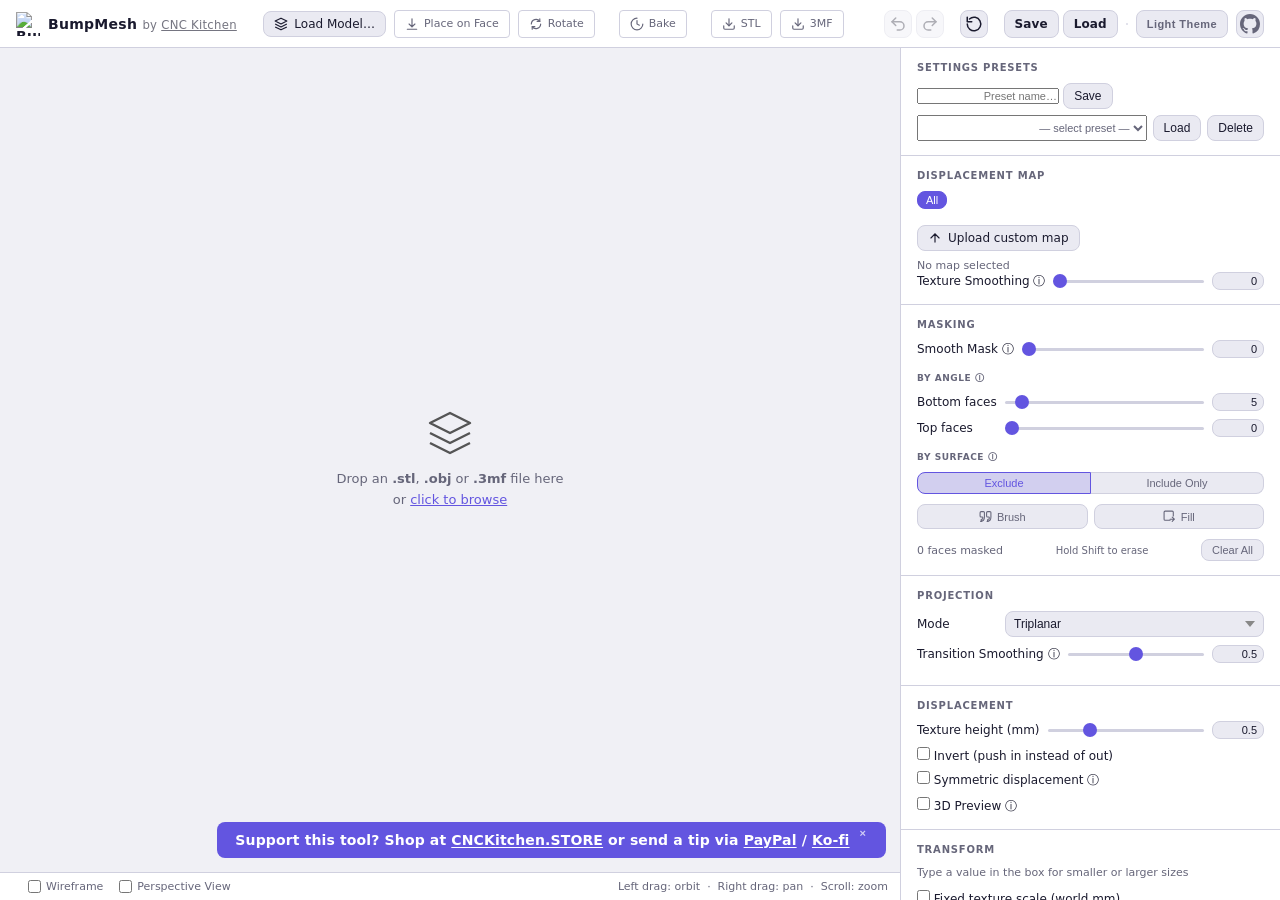
==== index.html @ 2d728a26 "Add directional grain control to the coplanar flip The Delaunay flip can now bias toward a world axi" ====
<!DOCTYPE html>
<html lang="en" data-lang="en">
<head>
  <meta charset="UTF-8" />
  <meta name="viewport" content="width=device-width, initial-scale=1.0" />
  <title>BumpMesh by CNC Kitchen</title>
  <meta name="description" content="BumpMesh by CNC Kitchen is a browser-based tool for adding displacement textures to STL, OBJ, and 3MF models locally, then exporting printable textured meshes." />
  <link rel="canonical" href="https://bumpmesh.com/" />
  <meta property="og:locale" content="en_US" />
  <meta property="og:type" content="website" />
  <meta property="og:site_name" content="BumpMesh" />
  <meta property="og:title" content="BumpMesh by CNC Kitchen" />
  <meta property="og:description" content="Add displacement textures to STL, OBJ, and 3MF models directly in your browser. Preview, mask, bake, and export printable textured meshes locally." />
  <meta property="og:url" content="https://bumpmesh.com/" />
  <meta property="og:image" content="https://bumpmesh.com/assets/preview.jpg" />
  <meta property="og:image:secure_url" content="https://bumpmesh.com/assets/preview.jpg" />
  <meta property="og:image:type" content="image/jpeg" />
  <meta property="og:image:width" content="2078" />
  <meta property="og:image:height" content="1091" />
  <meta property="og:image:alt" content="BumpMesh interface for previewing and exporting textured 3D models" />
  <meta name="twitter:card" content="summary_large_image" />
  <meta name="twitter:title" content="BumpMesh by CNC Kitchen" />
  <meta name="twitter:description" content="Add displacement textures to STL, OBJ, and 3MF models directly in your browser. Preview, mask, bake, and export printable textured meshes locally." />
  <meta name="twitter:image" content="https://bumpmesh.com/assets/preview.jpg" />
  <meta name="twitter:image:alt" content="BumpMesh interface for previewing and exporting textured 3D models" />
  <link rel="icon" type="image/png" href="logo.png" />
  <link rel="stylesheet" href="style.css" />
  <script>
    // Apply saved theme before first paint to avoid flash
    (function() {
      const t = localStorage.getItem('stlt-theme');
      // If user never picked a theme, respect their OS preference
      const prefersDark = t ? t === 'dark'
                            : window.matchMedia('(prefers-color-scheme: dark)').matches;
      if (!prefersDark) document.documentElement.setAttribute('data-theme', 'light');
    })();
  </script>
  <link rel="preconnect" href="https://cdn.jsdelivr.net" crossorigin>
  <script type="importmap">
  {
    "imports": {
      "three": "https://cdn.jsdelivr.net/npm/three@0.170.0/build/three.module.js",
      "three/addons/": "https://cdn.jsdelivr.net/npm/three@0.170.0/examples/jsm/",
      "fflate": "https://cdn.jsdelivr.net/npm/fflate@0.8.2/esm/browser.js"
    }
  }
  </script>
  <link rel="modulepreload" href="https://cdn.jsdelivr.net/npm/three@0.170.0/build/three.module.js">
</head>
<body>
  <header>
    <div class="logo">
      <img src="logo.png" alt="BumpMesh" width="24" height="24" />
      <span>BumpMesh <small style="opacity:.6;font-weight:400">by <a href="https://www.youtube.com/@CNCKitchen" target="_blank" rel="noopener noreferrer" style="color:inherit;text-decoration:underline">CNC Kitchen</a></small></span>
    </div>
    <div class="header-actions">
	    <div class="header-actions">
      <input type="file" id="stl-file-input" accept=".stl,.obj,.3mf" hidden />
      <label class="upload-btn" for="stl-file-input">
        <svg width="14" height="14" viewBox="0 0 24 24" fill="none"><path d="M12 2L2 7l10 5 10-5-10-5Z" stroke="currentColor" stroke-width="2" stroke-linejoin="round"/><path d="M2 17l10 5 10-5M2 12l10 5 10-5" stroke="currentColor" stroke-width="2" stroke-linejoin="round"/></svg>
        <span data-i18n="ui.loadStl">Load Model…</span>
      </label>
      <button id="place-on-face-btn" class="place-on-face-btn" data-i18n-title="ui.placeOnFaceTitle" title="Click a face to orient it downward onto the print bed">
        <svg width="14" height="14" viewBox="0 0 24 24" fill="none"><path d="M12 3v14m0 0l-5-5m5 5l5-5" stroke="currentColor" stroke-width="2" stroke-linecap="round" stroke-linejoin="round"/><path d="M4 21h16" stroke="currentColor" stroke-width="2" stroke-linecap="round"/></svg>
        <span data-i18n="ui.placeOnFace">Place on Face</span>
      </button>
      <button id="rotate-btn" class="place-on-face-btn" data-i18n-title="ui.rotateTitle" title="Manually rotate the model around X, Y, Z axes">
        <svg width="14" height="14" viewBox="0 0 24 24" fill="none"><path d="M4 12a8 8 0 0 1 14.5-4.5" stroke="currentColor" stroke-width="2" stroke-linecap="round"/><path d="M20 12a8 8 0 0 1-14.5 4.5" stroke="currentColor" stroke-width="2" stroke-linecap="round"/><path d="M18.5 3v4.5H14" stroke="currentColor" stroke-width="2" stroke-linecap="round" stroke-linejoin="round"/><path d="M5.5 21v-4.5H10" stroke="currentColor" stroke-width="2" stroke-linecap="round" stroke-linejoin="round"/></svg>
        <span data-i18n="ui.rotate">Rotate</span>
      </button>
      <span class="project-io-gap" aria-hidden="true"></span>

      <!-- Bake -->
      <div id="bake-progress" class="export-progress header-progress hidden">
        <div class="export-progress-track">
          <div id="bake-progress-bar" class="export-progress-bar"></div>
          <span id="bake-progress-pct" class="export-progress-pct"></span>
        </div>
        <span id="bake-progress-label" data-i18n="progress.processing">Processing…</span>
      </div>
      <button id="bake-btn" class="place-on-face-btn" disabled
              title="Apply the current texture to the mesh and reload the result as the working model.">
        <svg width="14" height="14" viewBox="0 0 24 24" fill="none"><path d="M12 2a10 10 0 1 0 10 10" stroke="currentColor" stroke-width="2" stroke-linecap="round"/><path d="M12 6v6l4 2" stroke="currentColor" stroke-width="2" stroke-linecap="round"/></svg>
        <span data-i18n="ui.bakeTextures">Bake</span>
      </button>

      <span class="project-io-gap" aria-hidden="true"></span>

      <!-- Export -->
      <div id="export-progress" class="export-progress header-progress hidden">
        <div class="export-progress-track">
          <div id="export-progress-bar" class="export-progress-bar"></div>
          <span id="export-progress-pct" class="export-progress-pct"></span>
        </div>
        <span id="export-progress-label" data-i18n="progress.processing">Processing…</span>
      </div>
      <button id="export-btn" class="place-on-face-btn" disabled
              title="Export as STL">
        <svg width="14" height="14" viewBox="0 0 24 24" fill="none"><path d="M21 15v4a2 2 0 0 1-2 2H5a2 2 0 0 1-2-2v-4" stroke="currentColor" stroke-width="2" stroke-linecap="round"/><polyline points="7 10 12 15 17 10" stroke="currentColor" stroke-width="2" stroke-linecap="round" stroke-linejoin="round"/><line x1="12" y1="15" x2="12" y2="3" stroke="currentColor" stroke-width="2" stroke-linecap="round"/></svg>
        <span data-i18n="ui.exportStl">STL</span>
      </button>
      <button id="export-3mf-btn" class="place-on-face-btn" disabled
              title="Export as 3MF">
        <svg width="14" height="14" viewBox="0 0 24 24" fill="none"><path d="M21 15v4a2 2 0 0 1-2 2H5a2 2 0 0 1-2-2v-4" stroke="currentColor" stroke-width="2" stroke-linecap="round"/><polyline points="7 10 12 15 17 10" stroke="currentColor" stroke-width="2" stroke-linecap="round" stroke-linejoin="round"/><line x1="12" y1="15" x2="12" y2="3" stroke="currentColor" stroke-width="2" stroke-linecap="round"/></svg>
        <span data-i18n="ui.export3mf">3MF</span>
      </button>

      <span class="project-io-gap" aria-hidden="true"></span>
      <span class="project-io-gap" aria-hidden="true"></span>
      <div class="project-io">
        <button id="undo-btn" class="icon-btn" data-i18n-title="header.undo" title="Undo (Ctrl+Z)" disabled>
          <svg width="18" height="18" viewBox="0 0 24 24" fill="none" stroke="currentColor" stroke-width="2" stroke-linecap="round" stroke-linejoin="round"><path d="M9 14 4 9l5-5"/><path d="M4 9h10.5a5.5 5.5 0 0 1 5.5 5.5v0a5.5 5.5 0 0 1-5.5 5.5H11"/></svg>
        </button>
        <button id="redo-btn" class="icon-btn" data-i18n-title="header.redo" title="Redo (Ctrl+Shift+Z)" disabled>
          <svg width="18" height="18" viewBox="0 0 24 24" fill="none" stroke="currentColor" stroke-width="2" stroke-linecap="round" stroke-linejoin="round"><path d="m15 14 5-5-5-5"/><path d="M20 9H9.5A5.5 5.5 0 0 0 4 14.5v0A5.5 5.5 0 0 0 9.5 20H13"/></svg>
        </button>
        <span class="project-io-gap" aria-hidden="true"></span>
        <button id="reset-settings-btn" class="icon-btn" data-i18n-title="header.resetSettings" title="Reset settings to defaults">
          <svg width="18" height="18" viewBox="0 0 24 24" fill="none" stroke="currentColor" stroke-width="2" stroke-linecap="round" stroke-linejoin="round"><path d="M3 12a9 9 0 1 0 3-6.7"/><polyline points="3 3 3 9 9 9"/></svg>
        </button>
        <span class="project-io-gap" aria-hidden="true"></span>
        <button id="export-project-btn" class="icon-btn text-btn" data-i18n-title="header.exportProject" title="Save project (.bumpmesh)">
          <span data-i18n="header.save">Save</span>
        </button>
        <input type="file" id="import-project-input" accept=".bumpmesh" hidden />
        <label for="import-project-input" class="icon-btn text-btn" data-i18n-title="header.importProject" title="Load project (.bumpmesh)" role="button" tabindex="0">
          <span data-i18n="header.load">Load</span>
        </label>
        <div id="load-dialog" class="export-dialog hidden">
          <p class="export-dialog-title" data-i18n="header.loadDialogTitle">This project includes a model. Load:</p>
          <label><input type="radio" name="load-mode" id="load-mode-all" value="all" /> <span data-i18n="header.loadModelLabel">Model + settings</span></label>
          <label><input type="radio" name="load-mode" id="load-mode-settings" value="settings" /> <span data-i18n="header.loadSettingsLabel">Settings only</span></label>
          <button id="load-go-btn" class="export-go-btn" data-i18n="header.loadGo">Load</button>
        </div>
        <div id="export-dialog" class="export-dialog hidden">
          <label><input type="checkbox" id="export-settings-chk" checked disabled /> <span data-i18n="header.exportSettingsLabel">Settings</span></label>
          <label><input type="checkbox" id="export-model-chk" checked /> <span data-i18n="header.exportModelLabel">Model (STL)</span></label>
          <label id="export-texture-row" class="hidden"><input type="checkbox" id="export-texture-chk" checked /> <span data-i18n="header.exportTextureLabel">Custom texture</span></label>
          <button id="export-go-btn" class="export-go-btn" data-i18n="header.exportGo">Save</button>
        </div>
      </div>
      <div class="lang-seg">
      </div>
      <button id="theme-toggle" class="theme-toggle"
        data-i18n-title="theme.toggleTitle"
        data-i18n-aria-label="theme.toggleAriaLabel"
        title="Toggle light / dark mode" aria-label="Toggle light/dark mode">
        <span class="icon-moon" data-i18n="theme.dark">Dark Theme</span>
        <span class="icon-sun" data-i18n="theme.light">Light Theme</span>
      </button>
      <a href="https://github.com/CNCKitchen/stlTexturizer" target="_blank" rel="noopener noreferrer" class="github-link" title="GitHub Repository" aria-label="GitHub Repository">
        <svg width="20" height="20" viewBox="0 0 16 16" fill="currentColor"><path d="M8 0C3.58 0 0 3.58 0 8c0 3.54 2.29 6.53 5.47 7.59.4.07.55-.17.55-.38 0-.19-.01-.82-.01-1.49-2.01.37-2.53-.49-2.69-.94-.09-.23-.48-.94-.82-1.13-.28-.15-.68-.52-.01-.53.63-.01 1.08.58 1.23.82.72 1.21 1.87.87 2.33.66.07-.52.28-.87.51-1.07-1.78-.2-3.64-.89-3.64-3.95 0-.87.31-1.59.82-2.15-.08-.2-.36-1.02.08-2.12 0 0 .67-.21 2.2.82.64-.18 1.32-.27 2-.27s1.36.09 2 .27c1.53-1.04 2.2-.82 2.2-.82.44 1.1.16 1.92.08 2.12.51.56.82 1.27.82 2.15 0 3.07-1.87 3.75-3.65 3.95.29.25.54.73.54 1.48 0 1.07-.01 1.93-.01 2.2 0 .21.15.46.55.38A8.01 8.01 0 0 0 16 8c0-4.42-3.58-8-8-8Z"/></svg>
      </a>
    </div>
  </header>

  <main>
    <!-- ─── 3-D Viewport ─────────────────────────────────────────── -->
    <section id="viewport-section">
      <div id="drop-zone" class="drop-zone">
        <div id="drop-hint" class="drop-hint">
          <svg width="48" height="48" viewBox="0 0 24 24" fill="none" xmlns="http://www.w3.org/2000/svg">
            <path d="M12 2L2 7L12 12L22 7L12 2Z" stroke="#555" stroke-width="1.2" stroke-linejoin="round"/>
            <path d="M2 17L12 22L22 17" stroke="#555" stroke-width="1.2" stroke-linejoin="round"/>
            <path d="M2 12L12 17L22 12" stroke="#555" stroke-width="1.2" stroke-linejoin="round"/>
          </svg>
          <p data-i18n-html="dropHint.text">Drop an <strong>.stl</strong>, <strong>.obj</strong> or <strong>.3mf</strong> file here<br/>or <label for="stl-file-input" class="link-label">click to browse</label></p>
          <input type="file" id="stl-file-input" accept=".stl,.obj,.3mf" hidden />
        </div>
        <canvas id="viewport" role="img" aria-label="3D model preview"></canvas>
        <div id="brush-cursor"></div>
        <div id="mesh-diagnostics" class="mesh-diagnostics hidden">
          <button id="mesh-diag-dismiss" class="mesh-diag-dismiss" aria-label="Dismiss">&times;</button>
          <div id="mesh-diag-fast" class="mesh-diag-results"></div>
          <div class="mesh-diag-advanced-row">
            <button id="mesh-diag-run-btn" class="mesh-diag-run-btn"
              data-i18n="diag.runAdvanced" data-i18n-title="diag.runAdvancedTitle"
              title="Check for intersecting and overlapping triangles (may take a moment on large meshes)">Run Advanced Checks</button>
            <span id="mesh-diag-spinner" class="mesh-diag-spinner hidden"></span>
          </div>
          <div id="mesh-diag-advanced" class="mesh-diag-results hidden"></div>
        </div>
        <div id="cylinder-panel" class="cylinder-panel hidden"
          data-i18n-aria-label="ui.cylinderPanelAria"
          aria-label="Cylinder axis placement">
          <canvas id="cylinder-canvas" width="240" height="240"></canvas>
          <div class="cylinder-panel-label">
            <span data-i18n="ui.cylinderPanelLabel">Define cylinder projection</span>
            <button id="cylinder-panel-minimize" class="cylinder-panel-minimize"
              type="button"
              data-i18n-title="ui.cylinderPanelMinimize"
              data-i18n-aria-label="ui.cylinderPanelMinimize"
              title="Minimize" aria-label="Minimize">
              <svg class="icon-minimize" width="10" height="10" viewBox="0 0 24 24" fill="none"><path d="M5 12h14" stroke="currentColor" stroke-width="2.5" stroke-linecap="round"/></svg>
              <svg class="icon-expand" width="10" height="10" viewBox="0 0 24 24" fill="none"><path d="M12 5v14M5 12h14" stroke="currentColor" stroke-width="2.5" stroke-linecap="round"/></svg>
            </button>
          </div>
        </div>
        <div id="store-cta-wrapper">
          <span id="store-cta">
            <span data-i18n-html="cta.store">Support this tool? Shop at <a href="https://geni.us/CNCStoreTexture" target="_blank" rel="noopener noreferrer">CNCKitchen.STORE</a> or send a tip via <a href="https://www.paypal.me/CNCKitchen" target="_blank" rel="noopener noreferrer">PayPal</a> / <a href="https://ko-fi.com/cnckitchen" target="_blank" rel="noopener noreferrer">Ko-fi</a></span><button id="store-cta-dismiss" aria-label="Dismiss">&times;</button>
          </span>
        </div>
      </div>
      <div id="viewport-footer">
        <span id="mesh-info" class="mesh-info"></span>
        <label class="wireframe-toggle">
          <input type="checkbox" id="wireframe-toggle" />
          <span data-i18n="ui.wireframe">Wireframe</span>
        </label>
        <label class="wireframe-toggle">
          <input type="checkbox" id="projection-toggle" />
          <span data-i18n="ui.perspective">Perspective View</span>
        </label>

        <div class="viewport-controls-hint" data-i18n="ui.controlsHint">Left drag: orbit &nbsp;·&nbsp; Right drag: pan &nbsp;·&nbsp; Scroll: zoom</div>
      </div>
    </section>

    <!-- ─── Settings Panel ───────────────────────────────────────── -->
    <aside id="settings-panel">
	
        <div id="rotate-controls" class="rotate-controls hidden">
          <div class="rotate-inputs-row">
            <div class="rotate-input-group">
              <label for="rotate-x">X°</label>
              <input type="number" id="rotate-x" class="val" value="0" step="1" />
            </div>
            <div class="rotate-input-group">
              <label for="rotate-y">Y°</label>
              <input type="number" id="rotate-y" class="val" value="0" step="1" />
            </div>
            <div class="rotate-input-group">
              <label for="rotate-z">Z°</label>
              <input type="number" id="rotate-z" class="val" value="0" step="1" />
            </div>
            <button id="rotate-apply-btn" class="rotate-apply-btn" data-i18n="ui.rotateApply">Apply</button>
            <button id="rotate-reset-btn" class="rotate-reset-btn" data-i18n="ui.rotateReset">Reset</button>
          </div>
        </div>
      </section>
	  
	        <!-- Settings Presets -->
      <section class="panel-section">
        <h2>Settings Presets</h2>
        <div class="preset-save-row">
          <input type="text" id="preset-name-input" class="val" placeholder="Preset name…" style="flex:1;min-width:0;" />
          <button id="preset-save-btn" class="upload-btn" style="white-space:nowrap;">Save</button>
        </div>
        <div class="preset-load-row" style="display:flex;gap:6px;margin-top:6px;">
          <select id="preset-select" class="val" style="flex:1;min-width:0;">
            <option value="">— select preset —</option>
          </select>
          <button id="preset-load-btn" class="upload-btn">Load</button>
          <button id="preset-delete-btn" class="upload-btn">Delete</button>
        </div>
      </section>

      <!-- Displacement Map -->
      <section class="panel-section">
        <h2 data-i18n="sections.displacementMap">Displacement Map</h2>
				

        <!-- Group tabs -->
        <div id="texture-group-tabs" class="texture-group-tabs">
          <button class="group-tab active" data-group="__all__">All</button>
        </div>

        <!-- Preset grid -->
        <div id="preset-grid" class="preset-grid">
          <!-- filled by js/presetTextures.js -->
        </div>

        <!-- Custom upload -->
        <label class="upload-btn" for="texture-file-input">
          <svg width="14" height="14" viewBox="0 0 24 24" fill="none"><path d="M12 5v14M5 12l7-7 7 7" stroke="currentColor" stroke-width="2" stroke-linecap="round"/></svg>
          <span data-i18n="ui.uploadCustomMap">Upload custom map</span>
        </label>
        <input type="file" id="texture-file-input" accept="image/*" hidden />
        <input type="file" id="texture-file-input" accept="image/*" multiple hidden />
        <div id="custom-map-row" class="custom-map-row hidden">
          <div id="custom-map-swatch" class="preset-swatch custom-map-swatch" role="button" tabindex="0" data-i18n-title="ui.customMap" title="Custom map"></div>
          <button id="custom-map-remove" class="custom-map-remove" data-i18n-title="ui.removeCustomMap" data-i18n-aria-label="ui.removeCustomMap" title="Remove custom map" aria-label="Remove custom map">
            <svg width="12" height="12" viewBox="0 0 24 24" fill="none" stroke="currentColor" stroke-width="2.5" stroke-linecap="round"><line x1="18" y1="6" x2="6" y2="18"/><line x1="6" y1="6" x2="18" y2="18"/></svg>
          </button>
        </div>
        <div id="active-map-name" class="active-map-name" data-i18n="ui.noMapSelected">No map selected</div>
        <div class="form-row slider-row">
          <label for="texture-smoothing" data-i18n="labels.textureSmoothing" data-i18n-title="tooltips.textureSmoothing" title="Applies a Gaussian blur to the displacement map. Higher values produce softer, more gradual surface detail. 0 = off.">Texture Smoothing ⓘ</label>
          <input type="range" id="texture-smoothing" min="0" max="20" step="any" value="0" />
          <input type="number" class="val" id="texture-smoothing-val" value="0" min="0" max="20" step="any" data-wheel-decimals="1" />
        </div>
      </section>

      <!-- Masking -->
      <section class="panel-section">
        <h2 data-i18n="sections.masking">Masking</h2>

        <!-- Boundary Falloff (applies to both angle and surface masking) -->
        <div class="form-row slider-row">
          <label for="boundary-falloff" data-i18n="labels.boundaryFalloff" data-i18n-title="tooltips.boundaryFalloff" title="Gradually reduces displacement to zero near masked boundaries, preventing triangle overlap where textured and non-textured regions meet.">Smooth Mask ⓘ</label>
          <input type="range" id="boundary-falloff" min="0" max="10" step="0.1" value="0" />
          <input type="number" class="val" id="boundary-falloff-val" value="0" min="0" max="10" step="0.1" data-wheel-decimals="2" />
        </div>

        <!-- By Angle -->
        <h3 class="panel-subsection-heading" data-i18n="sections.maskAngles" data-i18n-title="tooltips.maskAngles" title="0° = no masking. Surfaces within this angle of horizontal will not be textured.">By Angle ⓘ</h3>
        <div class="form-row slider-row">
          <label for="bottom-angle-limit" data-i18n="labels.bottomFaces" data-i18n-title="tooltips.bottomFaces" title="Suppress texture on downward-facing surfaces within this angle of horizontal">Bottom faces</label>
          <input type="range" id="bottom-angle-limit" min="0" max="90" step="1" value="5" />
          <input type="number" class="val" id="bottom-angle-limit-val" value="5" min="0" max="90" step="1" />
        </div>
        <div class="form-row slider-row">
          <label for="top-angle-limit" data-i18n="labels.topFaces" data-i18n-title="tooltips.topFaces" title="Suppress texture on upward-facing surfaces within this angle of horizontal">Top faces</label>
          <input type="range" id="top-angle-limit" min="0" max="90" step="1" value="0" />
          <input type="number" class="val" id="top-angle-limit-val" value="0" min="0" max="90" step="1" />
        </div>

        <!-- By Surface -->
        <h3 class="panel-subsection-heading" id="excl-section-heading" data-i18n="sections.surfaceMasking" data-i18n-title="tooltips.surfaceMasking" title="Mask surfaces to control which areas receive displacement.">By Surface ⓘ</h3>
        <p id="excl-hint" class="excl-hint" style="display:none"></p>

        <!-- Mode toggle: Exclude / Include Only -->
        <div class="excl-mode-row">
          <div class="excl-seg">
            <button id="excl-mode-exclude" class="excl-seg-btn active" aria-pressed="true"
              data-i18n="excl.modeExclude" data-i18n-title="excl.modeExcludeTitle"
              title="Exclude mode: painted surfaces will not receive texture displacement">Exclude</button>
            <button id="excl-mode-include" class="excl-seg-btn" aria-pressed="false"
              data-i18n="excl.modeIncludeOnly" data-i18n-title="excl.modeIncludeOnlyTitle"
              title="Include Only mode: only painted surfaces will receive texture displacement">Include Only</button>
          </div>
        </div>

        <!-- Tool buttons -->
        <div class="excl-tools">
          <button id="excl-brush-btn" class="excl-tool-btn" aria-pressed="false"
            data-i18n-title="excl.toolBrushTitle"
            title="Brush: paint triangles to exclude">
            <svg width="13" height="13" viewBox="0 0 24 24" fill="none" stroke="currentColor" stroke-width="2" stroke-linecap="round" stroke-linejoin="round">
              <path d="M3 21c3 0 7-1 7-8V5c0-1.25-.756-2.017-2-2H4c-1.25 0-2 .75-2 1.972V11c0 1.25.75 2 2 2h2c1 0 1 0 1 1v1c0 1-1 2-2 2s-1 .008-1 1.031V20c0 1 0 1 1 1z"/>
              <path d="M15 21c3 0 7-1 7-8V5c0-1.25-.757-2.017-2-2h-4c-1.25 0-2 .75-2 1.972V11c0 1.25.75 2 2 2h2c1 0 1 0 1 1v1c0 1-1 2-2 2s-1 .008-1 1.031V20c0 1 0 1 1 1z"/>
            </svg>
            <span data-i18n="excl.toolBrush">Brush</span>
          </button>
          <button id="excl-bucket-btn" class="excl-tool-btn" aria-pressed="false"
            data-i18n-title="excl.toolFillTitle"
            title="Bucket fill: flood-fill surface up to a threshold angle">
            <svg width="13" height="13" viewBox="0 0 24 24" fill="none" stroke="currentColor" stroke-width="2" stroke-linecap="round" stroke-linejoin="round">
              <path d="M19 11V4a2 2 0 0 0-2-2H4a2 2 0 0 0-2 2v13a2 2 0 0 0 2 2h9"/>
              <path d="M13 17h8m-4-4 4 4-4 4"/>
            </svg>
            <span data-i18n="excl.toolFill">Fill</span>
          </button>
        </div>

        <!-- Precision masking toggle -->
        <div id="precision-masking-row" class="form-row precision-masking-row hidden">
          <label class="precision-label">
            <input type="checkbox" id="precision-masking-toggle" />
            <span data-i18n="precision.label" data-i18n-title="precision.labelTitle"
              title="Subdivide mesh in the background so the brush selects at finer granularity">Precision ⓘ</span>
          </label>
          <span id="precision-status" class="precision-status"></span>
          <span id="precision-outdated" class="precision-outdated hidden"
            data-i18n="precision.outdated">⚠ Outdated</span>
          <button id="precision-refresh-btn" class="precision-refresh-btn hidden"
            data-i18n-title="precision.refreshTitle"
            title="Re-subdivide mesh to match current brush size">⟳</button>
        </div>
        <div id="precision-warning" class="precision-warning hidden"></div>

        <!-- Brush type switcher (shown only when Brush is active) -->
        <div id="excl-brush-type-row" class="form-row hidden">
          <span id="excl-brush-type-label" class="form-row-label" data-i18n="labels.type">Type</span>
          <div class="excl-seg" role="group" aria-labelledby="excl-brush-type-label">
            <button id="excl-brush-single" class="excl-seg-btn active" data-i18n="brushType.single">Single</button>
            <button id="excl-brush-radius-btn" class="excl-seg-btn" data-i18n="brushType.circle">Circle</button>
          </div>
        </div>

        <!-- Radius slider (shown when Brush + Radius) -->
        <div id="excl-radius-row" class="form-row slider-row hidden">
          <label for="excl-brush-radius-slider" data-i18n="labels.size">Size</label>
          <input type="range" id="excl-brush-radius-slider" min="0.2" max="100" step="0.2" value="10" />
          <input type="number" class="val" id="excl-brush-radius-val" value="10" min="0.2" max="100" step="0.2" data-wheel-decimals="1" />
        </div>

        <!-- Bucket threshold (shown when Fill is active) -->
        <div id="excl-threshold-row" class="form-row slider-row hidden">
          <label for="excl-threshold-slider" data-i18n="labels.maxAngle" data-i18n-title="tooltips.maxAngle" title="Maximum dihedral angle between adjacent triangles for the fill to cross">Max angle</label>
          <input type="range" id="excl-threshold-slider" min="0" max="180" step="1" value="20" />
          <input type="number" class="val" id="excl-threshold-val" value="20" min="0" max="180" step="1" />
        </div>

        <!-- Footer: count + clear -->
        <div class="excl-footer">
          <span id="excl-count" class="excl-count">0 faces masked</span>
          <span id="excl-shift-hint" class="excl-shift-hint" data-i18n="excl.shiftHint">Hold Shift to erase</span>
          <button id="excl-clear-btn" class="excl-clear-btn" data-i18n="ui.clearAll">Clear All</button>
        </div>

        <!-- Debug: stats for last picked triangle (sliver/edge-length investigation) -->
        <pre id="masking-tri-debug" class="masking-tri-debug" hidden></pre>
      </section>
	  
      <!-- Projection -->
      <section class="panel-section">
        <h2 data-i18n="sections.projection">Projection</h2>
        <div class="form-row">
          <label for="mapping-mode" data-i18n="labels.mode">Mode</label>
          <select id="mapping-mode">
            <option value="5" selected data-i18n-opt="projection.triplanar">Triplanar</option>
            <option value="6" data-i18n-opt="projection.cubic">Cubic (Box)</option>
            <option value="3" data-i18n-opt="projection.cylindrical">Cylindrical</option>
            <option value="4" data-i18n-opt="projection.spherical">Spherical</option>
            <option value="0" data-i18n-opt="projection.planarXY">Planar XY</option>
            <option value="1" data-i18n-opt="projection.planarXZ">Planar XZ</option>
            <option value="2" data-i18n-opt="projection.planarYZ">Planar YZ</option>
          </select>
        </div>
        <div class="form-row slider-row" style="display:none">
          <label for="seam-blend" data-i18n="labels.seamBlend" data-i18n-title="tooltips.seamBlend" title="Softens the hard seam where projection faces meet. Effective for Cubic and Cylindrical modes.">Seam Blend ⓘ</label>
          <input type="range" id="seam-blend" min="0" max="1" step="0.01" value="1" />
          <input type="number" class="val" id="seam-blend-val" value="1" min="0" max="1" step="0.01" />
        </div>
        <div class="form-row slider-row">
          <label for="seam-band-width" data-i18n="labels.transitionSmoothing" data-i18n-title="tooltips.transitionSmoothing" title="Width of the blending zone near seam edges. Lower values keep transitions tight to the seam; higher values blend a wider band.">Transition Smoothing ⓘ</label>
          <input type="range" id="seam-band-width" min="0" max="1" step="0.01" value="0.5" />
          <input type="number" class="val" id="seam-band-width-val" value="0.5" min="0" max="1" step="0.01" data-wheel-decimals="2" />
        </div>
        <div class="form-row slider-row" id="cap-angle-row" style="display:none">
          <label for="cap-angle" data-i18n="labels.capAngle" data-i18n-title="tooltips.capAngle" title="Angle (in degrees) from vertical at which the top/bottom cap projection kicks in. Smaller values limit cap projection to nearly flat faces.">Cap Angle ⓘ</label>
          <input type="range" id="cap-angle" min="1" max="89" step="1" value="20" />
          <input type="number" class="val" id="cap-angle-val" value="20" min="1" max="89" step="1" />
        </div>
        <div class="form-row" id="cylinder-snap-row" style="display:none">
          <label class="checkbox-label" for="cylinder-snap-toggle"
            data-i18n-title="tooltips.snapSeamless"
            title="Snap U scale to integer wrap counts so the texture seamlessly wraps around the cylinder.">
            <input type="checkbox" id="cylinder-snap-toggle" checked />
            <span data-i18n="labels.snapSeamless">Snap to seamless wrap ⓘ</span>
          </label>
        </div>
        <div class="form-row" id="cylinder-axis-row" style="display:none">
          <label data-i18n="labels.cylinderAxis">Cylinder Axis</label>
          <div class="cylinder-axis-controls">
            <button id="cylinder-autofit-btn" type="button" class="cylinder-axis-btn"
              data-i18n="ui.cylinderAutofit"
              data-i18n-title="tooltips.cylinderAutofit"
              title="Fit a circle to the part's outward-facing vertices (least-squares).">Auto-fit</button>
            <button id="cylinder-reset-btn" type="button" class="cylinder-axis-btn"
              data-i18n="ui.cylinderReset"
              data-i18n-title="tooltips.cylinderReset"
              title="Reset to AABB center and AABB-derived radius.">Reset</button>
          </div>
        </div>
      </section>

      <!-- Displacement -->
      <section class="panel-section">
        <h2 data-i18n="sections.displacement">Displacement</h2>
        <div class="form-row slider-row">
          <label for="amplitude" data-i18n="labels.textureHeight">Texture height (mm)</label>
          <input type="range" id="amplitude" min="0" max="2" step="0.01" value="0.5" />
          <input type="number" class="val" id="amplitude-val" value="0.5" min="0" max="100" step="0.01" data-wheel-decimals="2" />
        </div>
        <div class="form-row">
          <label class="checkbox-label" for="invert-displacement">
            <input type="checkbox" id="invert-displacement" />
            <span data-i18n="labels.invertDisplacement">Invert (push in instead of out)</span>
          </label>
        </div>
        <div id="amplitude-warning" class="amplitude-warning hidden" data-i18n="warnings.textureHeightOverlap">
          ⚠ Texture height exceeds 10% of the smallest model dimension — geometry overlaps may occur in the exported STL.
        </div>

        <div class="form-row">
          <label class="checkbox-label" for="symmetric-displacement"
            data-i18n-title="tooltips.symmetricDisplacement"
            title="When on, 50% grey = no displacement; white pushes out, black pushes in. Keeps part volume roughly constant.">
            <input type="checkbox" id="symmetric-displacement" />
            <span data-i18n="labels.symmetricDisplacement">Symmetric displacement ⓘ</span>
          </label>
        </div>
        <div class="form-row">
          <label class="checkbox-label" for="displacement-preview"
            data-i18n-title="tooltips.displacementPreview"
            title="Subdivides the mesh and displaces vertices in real-time so you can judge the actual depth. GPU-intensive on complex models.">
            <input type="checkbox" id="displacement-preview" />
            <span data-i18n="labels.displacementPreview">3D Preview ⓘ</span>
          </label>
        </div>
      </section>

      <!-- Transform -->
      <section class="panel-section">
        <h2 data-i18n="sections.transform">Transform</h2>
        <p class="advanced-blurb" data-i18n="labels.scaleManualHint">Type a value in the box for smaller or larger sizes</p>

        <div class="form-row">
          <label class="checkbox-label" for="fixed-world-texture"
            data-i18n-title="tooltips.fixedWorldTexture"
            title="Normalize UVs with a fixed length in millimetres instead of the part’s largest size, so the same settings yield similar physical texture size on different meshes.">
            <input type="checkbox" id="fixed-world-texture" />
            <span data-i18n="labels.fixedWorldTexture">Fixed texture scale (world mm)</span>
          </label>
        </div>
        <div class="form-row" id="reference-extent-row" style="display:none">
          <label for="reference-extent-mm" data-i18n="labels.referenceExtentMm" data-i18n-title="tooltips.referenceExtentMm" title="Millimetres used to normalize UV coordinates (before Scale U/V). Same value across parts for consistent pattern size.">Reference extent (mm)</label>
          <input type="number" class="val" id="reference-extent-mm" value="200" min="0.1" max="10000" step="0.1" data-wheel-decimals="1" />
        </div>

        <div class="form-row slider-row">
          <label for="scale-u" data-i18n="labels.scaleU">Scale U</label>
          <input type="range" id="scale-u" min="0" max="1000" step="1" value="435" />
          <input type="number" class="val" id="scale-u-val" value="0.50" min="0.05" max="10" step="0.05" />
        </div>
        <div class="lock-row">
          <div class="lock-line"></div>
          <button id="lock-scale" class="lock-btn active" data-i18n-title="tooltips.proportionalScaling" data-i18n-aria-label="tooltips.proportionalScalingAria" title="Proportional scaling (U = V)" aria-pressed="true">
            <svg width="12" height="12" viewBox="0 0 24 24" fill="none">
              <rect x="3" y="11" width="18" height="11" rx="2" stroke="currentColor" stroke-width="2"/>
              <path d="M7 11V7a5 5 0 0 1 10 0v4" stroke="currentColor" stroke-width="2"/>
            </svg>
          </button>
          <div class="lock-line"></div>
        </div>

        <div class="form-row slider-row">
          <label for="scale-v" data-i18n="labels.scaleV">Scale V</label>
          <input type="range" id="scale-v" min="0" max="1000" step="1" value="435" />
          <input type="number" class="val" id="scale-v-val" value="0.50" min="0.05" max="10" step="0.05" />
        </div>
        <div class="form-row slider-row">
          <label for="offset-u" data-i18n="labels.offsetU">Offset U</label>
          <input type="range" id="offset-u" min="-1" max="1" step="0.01" value="0" />
          <input type="number" class="val" id="offset-u-val" value="0" min="-1" max="1" step="0.01" />
        </div>
        <div class="form-row slider-row">
          <label for="offset-v" data-i18n="labels.offsetV">Offset V</label>
          <input type="range" id="offset-v" min="-1" max="1" step="0.01" value="0" />
          <input type="number" class="val" id="offset-v-val" value="0" min="-1" max="1" step="0.01" />
        </div>
        <div class="form-row slider-row">
          <label for="rotation" data-i18n="labels.rotation">Rotation</label>
          <input type="range" id="rotation" min="0" max="360" step="1" value="0" />
          <input type="number" class="val" id="rotation-val" value="0" min="0" max="360" step="1" />
        </div>
      </section>

      <!-- Advanced / Beta Features (collapsible) -->
      <section class="panel-section advanced-section" id="advanced-section">
        <h2 class="advanced-toggle" id="advanced-toggle"
            data-i18n="sections.advancedFeatures"
            data-i18n-title="tooltips.advancedFeatures"
            title="Experimental tools — behavior may change between releases.">
          <span class="advanced-chevron" aria-hidden="true">▸</span>
          Advanced / Beta Features ⓘ
        </h2>
        <div class="advanced-content" id="advanced-content">
          <p class="advanced-blurb" data-i18n="ui.advancedBlurb">Experimental tools. Behavior may change between releases.</p>

          <h3 class="panel-subsection-heading" data-i18n="ui.noDownwardZHeading">Overhang Protection</h3>
          <p class="advanced-blurb" data-i18n="ui.noDownwardZDesc">Some textures push surface vertices downward, creating new overhangs. When enabled, vertices are never moved in the −Z direction during texturing. X and Y movement is unaffected.</p>
          <div class="form-row">
            <label class="checkbox-label" for="no-downward-z-chk">
              <input type="checkbox" id="no-downward-z-chk" />
              <span data-i18n="ui.noDownwardZ">Prevent downward (−Z) vertex displacement</span>
            </label>
          </div>

          <h3 class="panel-subsection-heading" data-i18n="ui.smoothBottomHeading">Smooth Bottom</h3>
          <p class="advanced-blurb" data-i18n="ui.smoothBottomDesc">Snap any vertex within 0.1 mm of the bottom plane onto it after texturing. Keeps the bed-contact surface perfectly flat so slicers don't shade tiny height variations on bottom slivers.</p>
          <div class="form-row">
            <label class="checkbox-label" for="smooth-bottom-chk">
              <input type="checkbox" id="smooth-bottom-chk" checked />
              <span data-i18n="ui.smoothBottom">Snap near-bottom vertices to the bottom plane</span>
            </label>
          </div>

          <h3 class="panel-subsection-heading" data-i18n="ui.harvestFlatHeading">Harvest Flat Faces</h3>
          <p class="advanced-blurb" data-i18n="ui.harvestFlatDesc">When decimation reaches the triangle limit there are often still flat faces left that cost almost nothing to remove. With this on, decimation keeps collapsing them past the limit — as long as each collapse moves the surface less than the tolerance below — saving extra triangles without losing visible detail.</p>
          <div class="form-row">
            <label class="checkbox-label" for="harvest-flat-chk">
              <input type="checkbox" id="harvest-flat-chk" checked />
              <span data-i18n="ui.harvestFlat">Keep collapsing flat faces below the triangle limit</span>
            </label>
          </div>
          <div class="form-row slider-row" id="harvest-tol-row">
            <label for="harvest-tol" title="Maximum surface deviation a flat-face collapse may introduce. Higher = more triangles removed, but larger deviation. ~0.005 mm is imperceptible for FDM; raise it to remove more." data-i18n-title="tooltips.harvestTol" data-i18n="ui.harvestTol">Flat tolerance (mm)</label>
            <input type="number" id="harvest-tol" class="val" min="0" max="1" step="0.005" value="0.005" />
          </div>

          <h3 class="panel-subsection-heading">Regularize Mesh ⓘ</h3>
          <p class="advanced-blurb">After subdividing, collapse sliver triangles from CAD tessellation (fan-tessellated faces, near-collinear "flat slivers") so each output triangle samples the texture coherently, then re-subdivide stretched edges back near the resolution target. Only the textured region is regularized — masked/untextured faces and other bodies are left as imported. Tune these if slivers still corrupt the texture.</p>
          <div class="form-row">
            <label class="checkbox-label" for="flatten-slivers-chk"
              title="On flat textured faces, re-orient triangles (Delaunay edge-flip) so the mesh follows the face instead of the CAD tessellation's long sliver edges. Fixes texture tear lines that follow the original slivers. Vertices are never moved, so geometry is unchanged.">
              <input type="checkbox" id="flatten-slivers-chk" checked />
              <span>Flatten sliver orientation on flat faces</span>
            </label>
          </div>
          <div class="form-row slider-row" id="flatten-angle-row">
            <label for="flatten-angle" title="Max angle between two triangles for their shared edge to count as 'flat' and be re-oriented. ~1° = only truly coplanar faces (safest). Raise to also clean very gently curved surfaces, at the risk of subtly shifting their shading.">Flat threshold (°)</label>
            <input type="number" id="flatten-angle" class="val" min="0.1" max="15" step="0.1" value="1" />
          </div>
          <div class="form-row" id="flatten-grain-row">
            <label for="flatten-grain" title="Even = Delaunay (well-shaped, no preferred direction). Grain down = orient triangle long-edges along the downhill (−Z) direction of each flat face. Grain level = orient them horizontally (across −Z). Faces perpendicular to Z fall back to Even.">Triangle grain</label>
            <select id="flatten-grain">
              <option value="even" selected>Even (Delaunay)</option>
              <option value="downZ">Grain down (−Z)</option>
              <option value="levelZ">Grain level (⟂ Z)</option>
            </select>
          </div>
          <div id="regularize-debug-rows" class="regularize-debug-rows">
            <div class="form-row slider-row">
              <label for="reg-second-pass-mul" title="Cap for the post-regularize re-subdivide = Resolution × this. Lower = denser re-subdivision (finer texture sampling near cleared slivers, more triangles); higher = fewer triangles but coarser sampling.">Re-subdivide cap (× target)</label>
              <input type="number" id="reg-second-pass-mul" class="val" min="0.1" max="8" step="0.05" value="1.1" />
            </div>
            <div class="form-row slider-row">
              <label for="reg-aspect-threshold" title="Triangles with thinness (longest edge / shortest altitude) above this become collapse candidates. Lower = more aggressive sliver detection.">Sliver threshold</label>
              <input type="number" id="reg-aspect-threshold" class="val" min="1" max="50" step="0.1" value="5" />
            </div>
            <div class="form-row slider-row">
              <label for="reg-slack" title="Base edge cap = Resolution × slack. Surviving collapses must keep new edges below this.">Edge slack (base)</label>
              <input type="number" id="reg-slack" class="val" min="1" max="20" step="0.1" value="3.0" />
            </div>
            <div class="form-row slider-row">
              <label for="reg-aggressive-slack" title="Loose edge cap used when at least one wing of the collapse is an extreme sliver. Higher = more aggressive sliver clearing, larger stretched edges (re-subdivided afterwards).">Edge slack (aggressive)</label>
              <input type="number" id="reg-aggressive-slack" class="val" min="1" max="20" step="0.1" value="8.0" />
            </div>
            <div class="form-row slider-row">
              <label for="reg-extreme-aspect" title="Thinness above which a wing counts as 'extreme', triggering the aggressive edge & normal caps. Higher = more conservative (protects fillets).">Extreme sliver threshold</label>
              <input type="number" id="reg-extreme-aspect" class="val" min="1" max="100" step="0.5" value="8" />
            </div>
            <div class="form-row slider-row">
              <label for="reg-normal-deg" title="Maximum normal swing per collapse (degrees). Lower = better feature preservation.">Normal change limit (°)</label>
              <input type="number" id="reg-normal-deg" class="val" min="0" max="90" step="1" value="15" />
            </div>
            <div class="form-row slider-row">
              <label for="reg-aggressive-normal-deg" title="Looser normal swing limit when both wings are extreme slivers. Higher = better chain-sliver dissolution, risk of bending fine fillets.">Aggressive normal limit (°)</label>
              <input type="number" id="reg-aggressive-normal-deg" class="val" min="0" max="90" step="1" value="25" />
            </div>
          </div>
        </div>
      </section>
		<section class="panel-section">
		  <h2>Bake Textures</h2>
		  <div class="form-row bake-mask-row">
			<label class="checkbox-label" for="bake-mask-chk">
			  <input type="checkbox" id="bake-mask-chk" checked />
			  <span data-i18n="ui.bakeMaskNewFaces">Mask just-baked faces from further texturing</span>
			</label>
		  </div>
		</section>

      <!-- Export -->
      <section class="panel-section">
        <h2 data-i18n="sections.export" data-i18n-title="tooltips.export" title="Smaller edge length = finer displacement detail. Output is then decimated to the triangle limit.">Export ⓘ</h2>
        <button id="smart-res-btn" class="smart-res-btn" disabled
                data-i18n="labels.smartRes"
                data-i18n-title="tooltips.smartRes"
                title="Pick resolution and Max Triangles based on the active texture's detail, the model's surface area, and the displacement amplitude.">Suggest values (change to taste)</button>
        <div id="smart-res-info" class="smart-res-info hidden"></div>
        <div class="form-row slider-row">
          <label for="refine-length" data-i18n="labels.resolution" data-i18n-title="tooltips.resolution" title="Edges longer than this value will be split during export">Resolution (mm)</label>
          <div class="slider-stack">
            <input type="range" id="refine-length" min="0.01" max="2" step="0.01" value="1" />
            <div class="slider-captions">
              <span data-i18n="labels.resCoarse">coarse</span>
              <span data-i18n="labels.resFine">fine</span>
            </div>
          </div>
          <input type="number" class="val" id="refine-length-val" value="1" min="0.01" max="100" step="0.01" data-wheel-decimals="2" />
        </div>
        <div id="resolution-warning" class="resolution-warning hidden" data-i18n="warnings.resolutionTooCoarse">
          ⚠ Resolution is coarser than 1/100 of the model's bounding box diagonal — fine details will be lost. Lower the value for finer results.
        </div>
        <div class="form-row slider-row">
          <label for="max-triangles" data-i18n="labels.outputTriangles" data-i18n-title="tooltips.outputTriangles" title="Mesh is fully subdivided first, then decimated down to this count">Output Triangles</label>
          <input type="range" id="max-triangles" min="10000" max="20000000" step="10000" value="750000" />
          <span class="val" id="max-triangles-val">0.75 M</span>
        </div>
        <div id="tri-limit-warning" class="tri-limit-warning hidden" data-i18n="warnings.safetyCapHit">
          ⚠ 16M-triangle safety cap hit during subdivision — result may still be coarser than requested edge length.
        </div>

      <button id="welcome-link" class="license-link">What&rsquo;s New</button>
      <button id="license-link" class="license-link" data-i18n="license.btn">License &amp; Terms</button>
      <button id="imprint-link" class="license-link" data-i18n="imprint.btn">Imprint &amp; Privacy</button>

    </aside>
  </main>

  <!-- License popup -->
  <div id="license-overlay" class="license-overlay hidden" role="dialog" aria-modal="true" aria-labelledby="license-title">
    <div class="license-modal">
      <button id="license-close" class="license-close-btn" aria-label="Close">&#215;</button>
      <h2 id="license-title" data-i18n="license.title">License &amp; Terms</h2>
      <ul class="license-list">
        <li data-i18n-html="license.item1">Free to use for any purpose, including <strong>commercial work</strong> (e.g., texturing STLs for clients or products).</li>
        <li data-i18n-html="license.item2">Attribution is <strong>appreciated</strong> but <strong>not required</strong> when using this tool as-is.</li>
        <li data-i18n-html="license.item4">This tool is provided <strong>as-is</strong> with <strong>no warranty</strong> of any kind. Use at your own risk.</li>
        <li data-i18n-html="license.item5"><strong>No support</strong> is provided. The author is under no obligation to fix bugs, answer questions, or update this tool. That said, bug reports and feature requests are always welcome at <a href="mailto:texturizer@cnckitchen.com">texturizer@cnckitchen.com</a>.</li>
        <li data-i18n-html="license.item6">The author shall not be held <strong>liable</strong> for any damages, data loss, or issues arising from the use of this tool.</li>
        <li data-i18n-html="license.item7">Want to license or embed this tool for your own business or website? Contact us at <a href="mailto:contact@cnckitchen.com">contact@cnckitchen.com</a>.</li>
        <li data-i18n-html="license.item3">Support this tool? Shop at <a href="https://geni.us/CNCStoreTexture" target="_blank" rel="noopener">CNCKitchen.STORE</a> or send a tip via <a href="https://www.paypal.me/CNCKitchen" target="_blank" rel="noopener">PayPal</a> / <a href="https://ko-fi.com/cnckitchen" target="_blank" rel="noopener">Ko-fi</a>.</li>
        <li data-i18n-html="license.item8">Source code available on <a href="https://github.com/CNCKitchen/stlTexturizer" target="_blank" rel="noopener">GitHub</a>.</li>
      </ul>
    </div>
  </div>

  <!-- Imprint & Privacy popup -->
  <div id="imprint-overlay" class="license-overlay hidden" role="dialog" aria-modal="true" aria-labelledby="imprint-title">
    <div class="license-modal imprint-modal">
      <button id="imprint-close" class="license-close-btn" aria-label="Close">&#215;</button>
      <h2 id="imprint-title" data-i18n="imprint.title">Imprint &amp; Privacy Policy</h2>

      <h3 class="imprint-section-heading" data-i18n="imprint.sectionImprint">Imprint (Impressum)</h3>
      <p class="imprint-text" data-i18n-html="imprint.info">CNC Kitchen<br>Stefan Hermann<br>Bahnhofstr. 2<br>88145 Hergatz<br>Germany</p>
      <p class="imprint-text" data-i18n-html="imprint.contact">Email: <a href="mailto:contact@cnckitchen.com">contact@cnckitchen.com</a><br>Phone: +49 175 2011824<br><em>The phone number is for legal/business inquiries only &mdash; not for support.</em></p>
      <p class="imprint-text" data-i18n-html="imprint.odr">EU Online Dispute Resolution platform: <a href="https://ec.europa.eu/consumers/odr" target="_blank" rel="noopener">https://ec.europa.eu/consumers/odr</a></p>

      <h3 class="imprint-section-heading" data-i18n="imprint.sectionPrivacy">Privacy Policy (Datenschutzerkl&auml;rung)</h3>
      <p class="imprint-text" data-i18n-html="imprint.privacyIntro"><strong>Responsible party</strong> (Verantwortlicher gem. Art. 4 Abs. 7 DSGVO): Stefan Hermann, Bahnhofstr. 2, 88145 Hergatz, Germany.</p>
      <ul class="license-list">
        <li data-i18n-html="imprint.privacyHosting">This website is hosted on <strong>GitHub Pages</strong> (GitHub Inc. / Microsoft Corp., 88 Colin P Kelly Jr St, San Francisco, CA 94107, USA). When you visit this site, GitHub may process your IP address in server logs. Legal basis: Art. 6(1)(f) DSGVO (legitimate interest in providing the website). See <a href="https://docs.github.com/en/site-policy/privacy-policies/github-general-privacy-statement" target="_blank" rel="noopener">GitHub&rsquo;s Privacy Statement</a>.</li>
        <li data-i18n-html="imprint.privacyLocal">This tool stores user preferences (language, theme) in your browser&rsquo;s <strong>localStorage</strong>. This data never leaves your device and is not transmitted to any server.</li>
        <li data-i18n-html="imprint.privacyNoCookies">This website does <strong>not</strong> use cookies, analytics, or any tracking technologies.</li>
        <li data-i18n-html="imprint.privacyExternal">This site contains links to external websites (e.g., CNCKitchen.STORE, PayPal, Ko-fi). These sites have their own privacy policies, over which we have no control.</li>
        <li data-i18n-html="imprint.privacyRights">Under the GDPR you have the right to <strong>access, rectification, erasure, restriction of processing, data portability</strong>, and the right to <strong>lodge a complaint</strong> with a supervisory authority.</li>
      </ul>
    </div>
  </div>

  <!-- Sponsor popup -->
  <div id="sponsor-overlay" class="sponsor-overlay hidden" role="dialog" aria-modal="true" aria-labelledby="sponsor-title">
    <div class="sponsor-modal">
      <h2 id="sponsor-title" data-i18n="sponsor.title">Thanks for using BumpMesh by CNC Kitchen!</h2>
      <p data-i18n-html="sponsor.body">This tool is provided <strong>completely free</strong> by CNC Kitchen.<br>
      While your STL is being processed, why not check out the store that helps us keep making cool stuff for you?</p>
      <a href="https://geni.us/CNCStoreTexture" target="_blank" rel="noopener noreferrer" class="sponsor-link" data-i18n="sponsor.visitStore">
        🛒 Visit CNCKitchen.STORE
      </a>
      <a href="https://www.paypal.me/CNCKitchen" target="_blank" rel="noopener noreferrer" class="sponsor-link sponsor-link--paypal" data-i18n="sponsor.donate">
        💙 Send a tip on PayPal
      </a>
      <a href="https://ko-fi.com/cnckitchen" target="_blank" rel="noopener noreferrer" class="sponsor-link sponsor-link--kofi" data-i18n="sponsor.donateKofi">
        ☕ Send a tip on Ko-fi
      </a>
      <label class="sponsor-no-show">
        <input type="checkbox" id="sponsor-dont-show" />
        <span data-i18n="sponsor.dontShow">Don't show this again</span>
      </label>
      <button id="sponsor-close" class="sponsor-close-btn" data-i18n-html="sponsor.closeAndContinue">Close &amp; Continue</button>
    </div>
  </div>

  <script type="module" src="js/main.js"></script>
</body>
</html>
---- style.css ----
/* ── Reset & tokens ──────────────────────────────────────────────────── */
*, *::before, *::after { box-sizing: border-box; margin: 0; padding: 0; }

:root {
  --bg:           #111114;
  --surface:      #1a1a1f;
  --surface2:     #222228;
  --border:       #2e2e38;
  --accent:       #7c6aff;
  --accent-hover: #9b8dff;
  --text:         #e0e0e8;
  --text-muted:   #888899;
  --danger:       #ff5f5f;
  --success:      #4ade80;
  --radius:       8px;
  --sidebar-w:    380px;
  --header-h:     48px;
}

[data-theme="light"] {
  --bg:           #f0f0f5;
  --surface:      #ffffff;
  --surface2:     #eaeaf2;
  --border:       #d0d0df;
  --accent:       #6355e0;
  --accent-hover: #7c6aff;
  --text:         #1a1a2e;
  --text-muted:   #66667a;
  --danger:       #d93025;
  --success:      #1a7f3c;
}

/* ── Header actions (language selector + theme toggle) ──────────────── */
.header-actions {
  display: flex;
  align-items: center;
  gap: 8px;
  margin-left: auto;
}

.lang-seg {
  display: flex;
  align-items: center;
  border: 1px solid var(--border);
  border-radius: var(--radius);
  overflow: hidden;
  flex-shrink: 0;
}

.lang-dropdown {
  height: 28px;
  padding: 0 24px 0 10px; /* Add right padding for default select arrow if present */
  background: var(--surface2);
  border: none;
  color: var(--text-muted);
  font-size: 11px;
  font-weight: 600;
  letter-spacing: 0.05em;
  cursor: pointer;
  appearance: none; /* Attempt to remove default styling */
  -moz-appearance: none;
  -webkit-appearance: none;
  background-image: url("data:image/svg+xml;charset=UTF-8,%3Csvg xmlns='http://www.w3.org/2000/svg' width='8' height='5' viewBox='0 0 8 5'%3E%3Cpath fill='%2366667a' d='M0 0l4 4 4-4H0z'/%3E%3C/svg%3E"); /* Custom arrow */
  background-repeat: no-repeat;
  background-position: right 8px center;
  transition: background 0.15s, color 0.15s;
}

.lang-dropdown:hover {
  color: var(--accent);
}

.lang-dropdown:focus {
  outline: none;
}

/* ── Theme toggle button ─────────────────────────────────────────────── */
.theme-toggle {
  display: flex;
  align-items: center;
  justify-content: center;
  height: 28px;
  padding: 0 10px;
  background: var(--surface2);
  border: 1px solid var(--border);
  border-radius: var(--radius);
  color: var(--text-muted);
  font-size: 11px;
  font-weight: 600;
  letter-spacing: 0.04em;
  cursor: pointer;
  transition: background 0.15s, border-color 0.15s, color 0.15s;
  flex-shrink: 0;
}

.theme-toggle:hover {
  border-color: var(--accent);
  color: var(--accent);
}

.theme-toggle .icon-moon { display: block; }
.theme-toggle .icon-sun  { display: none; }
[data-theme="light"] .theme-toggle .icon-moon { display: none; }
[data-theme="light"] .theme-toggle .icon-sun  { display: block; }

.github-link {
  display: flex;
  align-items: center;
  justify-content: center;
  width: 28px;
  height: 28px;
  background: var(--surface2);
  border: 1px solid var(--border);
  border-radius: var(--radius);
  color: var(--text-muted);
  transition: background 0.15s, border-color 0.15s, color 0.15s;
  flex-shrink: 0;
}
.github-link:hover {
  border-color: var(--accent);
  color: var(--accent);
}

html, body {
  height: 100%;
  font-family: 'Segoe UI', system-ui, sans-serif;
  font-size: 13px;
  color: var(--text);
  background: var(--bg);
  overflow: hidden;
}

/* ── Header ─────────────────────────────────────────────────────────── */
header {
  height: var(--header-h);
  background: var(--surface);
  border-bottom: 1px solid var(--border);
  display: flex;
  align-items: center;
  padding: 0 16px;
  gap: 12px;
  position: relative;
  z-index: 10;
  overflow: visible;
}

.logo {
  display: flex;
  align-items: center;
  gap: 8px;
  font-weight: 600;
  font-size: 14px;
  letter-spacing: 0.02em;
}

.header-note {
  margin-left: auto;
  font-size: 11px;
  color: var(--text-muted);
  background: var(--surface2);
  border: 1px solid var(--border);
  border-radius: 4px;
  padding: 2px 8px;
}

/* ── Main layout ─────────────────────────────────────────────────────── */
main {
  display: flex;
  height: calc(100vh - var(--header-h));
  overflow: hidden;
}

/* ── 3-D Viewport section ────────────────────────────────────────────── */
#brush-cursor {
  display: none;
  position: fixed;
  pointer-events: none;
  border: 2px solid rgba(255, 255, 255, 0.85);
  border-radius: 50%;
  box-shadow: 0 0 0 1px rgba(0,0,0,0.5);
  z-index: 1000;
  transform: translate(0, 0);
}

#viewport-section {
  flex: 1 1 0;
  min-width: 0;
  display: flex;
  flex-direction: column;
  overflow: hidden;
}

.drop-zone {
  flex: 1 1 0;
  position: relative;
  overflow: hidden;
}

.drop-zone.drag-over::after {
  content: '';
  position: absolute;
  inset: 0;
  border: 2px dashed var(--accent);
  border-radius: var(--radius);
  pointer-events: none;
  background: rgba(124, 106, 255, 0.06);
}

.drop-hint {
  position: absolute;
  inset: 0;
  display: flex;
  flex-direction: column;
  align-items: center;
  justify-content: center;
  gap: 12px;
  color: var(--text-muted);
  text-align: center;
  line-height: 1.6;
  pointer-events: none;
  transition: opacity 0.2s;
}

.drop-hint.hidden { opacity: 0; pointer-events: none; }

.link-label {
  color: var(--accent);
  cursor: pointer;
  pointer-events: all;
  text-decoration: underline;
}

#viewport {
  display: block;
  width: 100%;
  height: 100%;
  position: absolute;
  inset: 0;
}

#store-cta-wrapper {
  position: absolute;
  bottom: 14px;
  right: 14px;
  display: flex;
  align-items: center;
  gap: 8px;
  z-index: 20;
  pointer-events: none;
  /* relative so the dismiss button can be positioned against the anchor */
}
#store-cta {
  display: block;
  position: relative;
  padding: 10px 18px;
  background: var(--accent);
  color: #fff;
  font-size: 14px;
  font-weight: 700;
  text-decoration: none;
  border-radius: 8px;
  box-shadow: none;
  pointer-events: all;
  white-space: nowrap;
  transition: background 0.15s, transform 0.15s;
  letter-spacing: 0.01em;
}
#store-cta:hover {
  background: var(--accent-hover);
  transform: translateY(-1px);
}
#store-cta a {
  color: #fff;
  text-decoration: underline;
  text-underline-offset: 2px;
}
#store-cta a:hover {
  opacity: 0.85;
}
#store-cta-dismiss {
  background: none;
  border: none;
  color: #fff;
  font-size: 11px;
  line-height: 1;
  cursor: pointer;
  opacity: 0.7;
  padding: 0 2px;
  margin-left: 8px;
  font-weight: bold;
  vertical-align: top;
  position: relative;
  top: -4px;
  transition: opacity 0.15s;
}
#store-cta-dismiss:hover {
  opacity: 1;
}
.store-cta-hidden {
  display: none !important;
}

#viewport-footer {
  height: 28px;
  background: var(--surface);
  border-top: 1px solid var(--border);
  display: flex;
  align-items: center;
  padding: 0 12px;
  gap: 16px;
  flex-shrink: 0;
}

.mesh-info {
  font-size: 11px;
  color: var(--text-muted);
  font-variant-numeric: tabular-nums;
}

.viewport-controls-hint {
  margin-left: auto;
  font-size: 11px;
  color: var(--text-muted);
}

.wireframe-toggle {
  display: flex;
  align-items: center;
  gap: 5px;
  font-size: 11px;
  color: var(--text-muted);
  cursor: pointer;
  user-select: none;
}

.place-on-face-btn {
  display: flex;
  align-items: center;
  gap: 5px;
  font-size: 11px;
  color: var(--text-muted);
  background: var(--surface);
  border: 1px solid var(--border);
  border-radius: 4px;
  cursor: pointer;
  padding: 6px 10px;
  user-select: none;
  font-family: inherit;
  white-space: nowrap;
}
.place-on-face-btn:hover {
  color: var(--text);
  border-color: var(--accent);
}
.place-on-face-btn.active {
  color: var(--accent);
  border-color: var(--accent);
}

/* ── Rotate controls ──────────────────────────────────────────────────── */
.rotate-controls {
  margin-top: 6px;
}
.rotate-controls.hidden {
  display: none;
}
.rotate-inputs-row {
  display: flex;
  align-items: center;
  gap: 6px;
}
.rotate-input-group {
  display: flex;
  align-items: center;
  gap: 3px;
}
.rotate-input-group label {
  font-size: 11px;
  color: var(--text-muted);
  font-weight: 600;
  min-width: 16px;
}
.rotate-input-group input {
  width: 52px;
  font-size: 11px;
}
.rotate-apply-btn,
.rotate-reset-btn {
  font-size: 11px;
  padding: 4px 8px;
  border: 1px solid var(--border);
  border-radius: 4px;
  background: var(--surface);
  color: var(--text-muted);
  cursor: pointer;
  font-family: inherit;
  white-space: nowrap;
}
.rotate-apply-btn:hover,
.rotate-reset-btn:hover {
  color: var(--text);
  border-color: var(--accent);
}

.load-stl-row {
  display: flex;
  gap: 8px;
  align-items: stretch;
  flex-wrap: wrap;
}

/* ── Settings panel ──────────────────────────────────────────────────── */
#settings-panel {
  width: var(--sidebar-w);
  flex-shrink: 0;
  background: var(--surface);
  border-left: 1px solid var(--border);
  overflow-y: auto;
  overflow-x: hidden;
  scrollbar-width: thin;
  scrollbar-color: var(--border) transparent;
}

#settings-panel::-webkit-scrollbar { width: 5px; }
#settings-panel::-webkit-scrollbar-thumb { background: var(--border); border-radius: 3px; }

.panel-section {
  padding: 14px 16px;
  border-bottom: 1px solid var(--border);
}

.panel-section h2 {
  font-size: 10px;
  font-weight: 600;
  text-transform: uppercase;
  letter-spacing: 0.08em;
  color: var(--text-muted);
  margin-bottom: 10px;
}

.panel-subsection-heading {
  font-size: 9px;
  font-weight: 600;
  text-transform: uppercase;
  letter-spacing: 0.06em;
  color: var(--text-muted);
  margin: 14px 0 8px;
}

/* ── Advanced / Beta Features (collapsible) ──────────────────────────── */
.advanced-toggle {
  cursor: pointer;
  user-select: none;
  margin-bottom: 0 !important;
  display: flex;
  align-items: center;
  gap: 4px;
}

.advanced-chevron {
  display: inline-block;
  transition: transform 0.15s ease;
  font-size: 9px;
  line-height: 1;
}

.advanced-section:not(.collapsed) .advanced-chevron {
  transform: rotate(90deg);
}

.advanced-section:not(.collapsed) .advanced-toggle {
  margin-bottom: 10px !important;
}

.advanced-section.collapsed .advanced-content {
  display: none;
}

.advanced-blurb {
  font-size: 11px;
  color: var(--text-muted);
  margin: 0 0 10px;
  line-height: 1.4;
}

.advanced-section .panel-subsection-heading:first-of-type {
  margin-top: 6px;
}

.bake-mask-row {
  margin-bottom: 10px;
}

.bake-mask-row .checkbox-label {
  display: flex;
  align-items: center;
  gap: 6px;
  font-size: 12px;
  color: var(--text);
  cursor: pointer;
}

/* ── Preset grid ─────────────────────────────────────────────────────── */
.preset-grid {
  display: grid;
  grid-template-columns: repeat(6, 1fr);
  gap: 3px;
  margin-bottom: 10px;
  margin-right: -10px;
  padding-right: 7px;
  /* Cap at 5 rows then scroll */
  max-height: calc((var(--sidebar-w) - 2 * 16px - 5 * 3px) / 6 * 5 + 4 * 3px);
  overflow-y: auto;
  overflow-x: hidden;
  scrollbar-width: thin;
  scrollbar-color: var(--border) transparent;
}

.preset-swatch {
  aspect-ratio: 1;
  border-radius: 4px;
  overflow: hidden;
  cursor: pointer;
  border: 2px solid transparent;
  transition: border-color 0.15s;
  position: relative;
}

.preset-swatch:hover { border-color: var(--text-muted); }
.preset-swatch.active { border-color: var(--accent); }

.preset-swatch canvas {
  width: 100%;
  height: 100%;
  display: block;
  image-rendering: pixelated;
}

.preset-swatch .preset-label {
  position: absolute;
  bottom: 0;
  left: 0;
  right: 0;
  background: rgba(0,0,0,0.6);
  color: #fff;
  font-size: 8px;
  text-align: center;
  padding: 1px 0;
  opacity: 0;
  transition: opacity 0.15s;
}

.preset-swatch:hover .preset-label { opacity: 1; }

/* ── Preset loading states ────────────────────────────────────────────── */

@keyframes preset-swatch-shimmer {
  0%   { opacity: .15; }
  50%  { opacity: .30; }
  100% { opacity: .15; }
}

.preset-swatch.preset-loading canvas {
  background: var(--border);
  animation: preset-swatch-shimmer 1.2s ease-in-out infinite;
}

.preset-swatch.preset-loading-full::after {
  content: '';
  position: absolute;
  inset: 0;
  background: rgba(0,0,0,.35);
  border-radius: var(--radius);
  pointer-events: none;
}

@keyframes spin-loader {
  to { transform: translate(-50%,-50%) rotate(360deg); }
}

.preset-swatch.preset-loading-full::before {
  content: '';
  position: absolute;
  top: 50%; left: 50%;
  width: 20px; height: 20px;
  border: 2px solid rgba(255,255,255,.3);
  border-top-color: #fff;
  border-radius: 50%;
  transform: translate(-50%,-50%);
  animation: spin-loader .6s linear infinite;
  z-index: 1;
}
/* ── Texture group tabs ───────────────────────────────────────────────── */
.texture-group-tabs {
  display: flex;
  flex-wrap: wrap;
  gap: 4px;
  margin-bottom: 6px;
}
.group-tab {
  padding: 2px 8px;
  font-size: 11px;
  border: 1px solid var(--border);
  border-radius: var(--radius);
  background: var(--surface2);
  color: var(--text-muted);
  cursor: pointer;
  transition: background 0.15s, color 0.15s, border-color 0.15s;
}
.group-tab:hover {
  background: var(--surface3);
  color: var(--text);
}
.group-tab.active {
  background: var(--accent);
  color: #fff;
  border-color: var(--accent);
}

/* ── Custom swatch remove button ──────────────────────────────────────── */
.custom-swatch-remove {
  position: absolute;
  top: 1px;
  right: 1px;
  width: 16px;
  height: 16px;
  border: none;
  border-radius: 50%;
  background: rgba(0,0,0,0.65);
  color: #fff;
  font-size: 12px;
  line-height: 16px;
  text-align: center;
  padding: 0;
  cursor: pointer;
  opacity: 0;
  transition: opacity 0.15s;
}
.custom-swatch:hover .custom-swatch-remove { opacity: 1; }
.custom-swatch-remove:hover { background: #e44; }

/* ── Custom upload button ─────────────────────────────────────────────── */
.upload-btn {
  display: inline-flex;
  align-items: center;
  gap: 6px;
  padding: 5px 10px;
  background: var(--surface2);
  border: 1px solid var(--border);
  border-radius: var(--radius);
  color: var(--text);
  cursor: pointer;
  font-size: 12px;
  transition: background 0.15s, border-color 0.15s;
}

.upload-btn:hover {
  background: var(--border);
  border-color: var(--accent);
}

.active-map-name {
  margin-top: 8px;
  font-size: 11px;
  color: var(--text-muted);
  word-break: break-all;
}

/* ── Form rows ───────────────────────────────────────────────────────── */
.form-row {
  display: flex;
  align-items: center;
  gap: 8px;
  margin-bottom: 8px;
}

.form-row:last-child { margin-bottom: 0; }

.form-row label,
.form-row .form-row-label {
  flex: 0 0 80px;
  font-size: 12px;
  color: var(--text);
  white-space: nowrap;
}

.form-row select {
  flex: 1;
  background: var(--surface2);
  border: 1px solid var(--border);
  border-radius: var(--radius);
  color: var(--text);
  padding: 5px 8px;
  font-size: 12px;
  appearance: none;
  background-image: url("data:image/svg+xml,%3Csvg xmlns='http://www.w3.org/2000/svg' width='10' height='6'%3E%3Cpath d='M0 0l5 6 5-6z' fill='%23888'/%3E%3C/svg%3E");
  background-repeat: no-repeat;
  background-position: right 8px center;
  cursor: pointer;
}

.form-row select:focus {
  outline: none;
  border-color: var(--accent);
}

/* ── Sliders ─────────────────────────────────────────────────────────── */
.slider-row { align-items: center; }

.slider-row input[type="range"] {
  flex: 1;
  -webkit-appearance: none;
  appearance: none;
  height: 3px;
  background: var(--border);
  border-radius: 2px;
  cursor: pointer;
  outline: none;
}

.slider-row input[type="range"]::-webkit-slider-thumb {
  -webkit-appearance: none;
  width: 14px;
  height: 14px;
  border-radius: 50%;
  background: var(--accent);
  cursor: grab;
  transition: background 0.15s;
}

.slider-row input[type="range"]::-webkit-slider-thumb:active { cursor: grabbing; background: var(--accent-hover); }
.slider-row input[type="range"]::-moz-range-thumb {
  width: 14px; height: 14px; border-radius: 50%;
  background: var(--accent); border: none; cursor: grab;
}

/* Resolution slider runs coarse → fine left-to-right, so the mm value (where
   smaller = finer) decreases as you drag right. The coarse/fine captions below
   carry the direction; the descending number is intentional. */
.slider-stack {
  flex: 1;
  display: flex;
  flex-direction: column;
  gap: 2px;
  min-width: 0;
}
.slider-stack input[type="range"] {
  flex: 0 0 auto;
  width: 100%;
}
/* Resolution only: min (0.01 mm, fine) on the right, max (2 mm, coarse) on the left. */
#refine-length { direction: rtl; }
.slider-captions {
  display: flex;
  justify-content: space-between;
  font-size: 10px;
  color: var(--text-muted, #888);
  line-height: 1;
}

.val {
  flex: 0 0 52px;
  text-align: right;
  font-size: 11px;
  font-variant-numeric: tabular-nums;
  color: var(--text-muted);
}
input[type="number"].val {
  background: var(--surface2);
  border: 1px solid var(--border);
  border-radius: var(--radius);
  color: var(--text);
  padding: 2px 6px;
  cursor: text;
  box-sizing: border-box;
  min-width: 0;
  -moz-appearance: textfield;
}
input[type="number"].val::-webkit-inner-spin-button,
input[type="number"].val::-webkit-outer-spin-button { -webkit-appearance: none; margin: 0; }
input[type="number"].val:focus { outline: none; border-color: var(--accent); }

/* ── Hint text ───────────────────────────────────────────────────────── */
.hint {
  font-size: 10px;
  color: var(--text-muted);
  line-height: 1.5;
  margin-top: 6px;
  margin-bottom: 10px;
}

/* ── Export progress ─────────────────────────────────────────────────── */
.export-progress {
  background: var(--surface2);
  border: 1px solid var(--border);
  border-radius: var(--radius);
  padding: 8px 10px;
  margin-bottom: 10px;
  font-size: 11px;
  color: var(--text-muted);
}

.export-progress.hidden { display: none; }

.export-progress-track {
  position: relative;
  height: 14px;
  background: var(--surface2);
  border: 1px solid var(--border);
  border-radius: 3px;
  overflow: hidden;
  margin-bottom: 6px;
}

.export-progress-bar {
  height: 100%;
  background: var(--accent);
  border-radius: 2px;
  width: 0%;
}

.export-progress-pct {
  position: absolute;
  inset: 0;
  display: flex;
  align-items: center;
  justify-content: center;
  font-size: 10px;
  font-weight: 600;
  color: #fff;
  mix-blend-mode: difference;
  pointer-events: none;
}

[data-theme="light"] .export-progress-pct {
  mix-blend-mode: normal;
  color: #fff;
  text-shadow: 0 0 4px rgba(0,0,0,0.5);
}

/* ── Export button ───────────────────────────────────────────────────── */
.export-btn {
  width: 100%;
  padding: 9px 16px;
  background: var(--accent);
  color: #fff;
  border: none;
  border-radius: var(--radius);
  font-size: 13px;
  font-weight: 600;
  cursor: pointer;
  transition: background 0.15s, opacity 0.15s;
}

.export-btn:hover:not(:disabled) { background: var(--accent-hover); }
.export-btn:disabled { opacity: 0.4; cursor: not-allowed; }
.export-btn.busy { opacity: 0.7; pointer-events: none; }

/* Row containing Export STL and Export 3MF side-by-side */
.export-buttons {
  display: flex;
  gap: 8px;
}
.export-buttons .export-btn {
  flex: 1 1 0;
  width: auto;
  min-width: 0;
}
/* ── Lock / proportional-scale button ───────────────────────────────────── */
.lock-btn {
  flex-shrink: 0;
  width: 22px;
  height: 22px;
  padding: 0;
  display: flex;
  align-items: center;
  justify-content: center;
  background: var(--surface2);
  border: 1px solid var(--border);
  border-radius: 4px;
  color: var(--text-muted);
  cursor: pointer;
  transition: background 0.15s, border-color 0.15s, color 0.15s;
}

.lock-btn.active {
  background: color-mix(in srgb, var(--accent) 18%, var(--surface2));
  border-color: var(--accent);
  color: var(--accent);
}

.lock-btn:hover { border-color: var(--accent-hover); }

/* ── Lock row connector ───────────────────────────────────────────────────────── */
.lock-row {
  display: flex;
  align-items: center;
  gap: 6px;
  margin: 2px 0;
}

.lock-line {
  flex: 1;
  height: 1px;
  background: var(--border);
}

/* ── Triangle limit warning ──────────────────────────────────────────────── */
.tri-limit-warning {
  background: color-mix(in srgb, #f59e0b 15%, var(--surface2));
  border: 1px solid #f59e0b;
  color: #f59e0b;
  border-radius: var(--radius);
  padding: 6px 10px;
  font-size: 11px;
  line-height: 1.4;
  margin-bottom: 8px;
}

.tri-limit-warning.hidden { display: none; }

/* ── Amplitude overlap warning ────────────────────────────────────────────────────────────── */
.amplitude-warning {
  background: color-mix(in srgb, var(--danger) 12%, var(--surface2));
  border: 1px solid var(--danger);
  color: var(--danger);
  border-radius: var(--radius);
  padding: 6px 10px;
  font-size: 11px;
  line-height: 1.4;
  margin-top: 4px;
  margin-bottom: 2px;
}

.amplitude-warning.hidden { display: none; }

/* Red highlight on slider + number input when amplitude is dangerously high */
#amplitude.amp-danger, #amplitude-val.amp-danger {
  accent-color: var(--danger);
  border-color: var(--danger);
  outline: 1px solid var(--danger);
  color: var(--danger);
}

/* ── Resolution too coarse warning ────────────────────────────────────────── */
.resolution-warning {
  background: color-mix(in srgb, #f59e0b 15%, var(--surface2));
  border: 1px solid #f59e0b;
  color: #f59e0b;
  border-radius: var(--radius);
  padding: 6px 10px;
  font-size: 11px;
  line-height: 1.4;
  margin-top: 4px;
  margin-bottom: 8px;
}

.resolution-warning.hidden { display: none; }

/* Orange highlight on slider + number input when resolution is too coarse */
#refine-length.res-warn, #refine-length-val.res-warn {
  accent-color: #f59e0b;
  border-color: #f59e0b;
  outline: 1px solid #f59e0b;
  color: #f59e0b;
}

/* ── Smart-resolution button + diagnostic ──────────────────────────────────── */
.smart-res-btn {
  display: block;
  width: 100%;
  margin-bottom: 6px;
  padding: 7px 12px;
  background: var(--surface2);
  border: 1px solid var(--border);
  border-radius: 4px;
  color: var(--text-muted);
  cursor: pointer;
  font-size: 12px;
  transition: background 0.15s, border-color 0.15s, color 0.15s;
}
.smart-res-btn:hover:not(:disabled) {
  border-color: var(--accent-hover);
  color: var(--text);
}
.smart-res-btn:disabled {
  opacity: 0.45;
  cursor: not-allowed;
}

.smart-res-info {
  font-size: 10px;
  color: var(--text-muted);
  margin-top: 4px;
  margin-bottom: 6px;
  line-height: 1.45;
}
.smart-res-info.hidden { display: none; }
.smart-res-info .clamped {
  color: #f59e0b;
}

/* ── Cylinder axis inset panel ─────────────────────────────────────────── */

.cylinder-panel {
  position: absolute;
  top: 14px;
  left: 14px;
  width: 240px;
  height: 276px;
  background: var(--surface);
  border: 1px solid var(--border);
  border-radius: var(--radius);
  z-index: 22;
  pointer-events: all;
  box-shadow: 0 2px 12px rgba(0, 0, 0, 0.25);
  overflow: hidden;
  user-select: none;
  display: flex;
  flex-direction: column;
}

.cylinder-panel.hidden { display: none; }

.cylinder-panel canvas {
  display: block;
  width: 240px;
  height: 240px;
  cursor: grab;
  touch-action: none;
}

/* Width stays the same when minimized; only the canvas collapses away. */
.cylinder-panel.minimized { height: auto; }
.cylinder-panel.minimized canvas { display: none; }

.cylinder-panel-label {
  font-size: 10px;
  color: var(--text-muted);
  padding: 6px 8px;
  flex: 1;
  letter-spacing: 0.02em;
  display: flex;
  align-items: center;
  justify-content: space-between;
  gap: 8px;
  min-height: 24px;
}

.cylinder-panel-minimize {
  width: 18px;
  height: 18px;
  background: transparent;
  border: 1px solid var(--border);
  border-radius: 3px;
  color: var(--text-muted);
  cursor: pointer;
  display: flex;
  align-items: center;
  justify-content: center;
  padding: 0;
  flex-shrink: 0;
}
.cylinder-panel-minimize:hover {
  background: var(--accent);
  color: #fff;
  border-color: var(--accent);
}
/* Toggle which icon is visible based on the panel's minimized state. */
.cylinder-panel-minimize .icon-expand   { display: none; }
.cylinder-panel.minimized .cylinder-panel-minimize .icon-minimize { display: none; }
.cylinder-panel.minimized .cylinder-panel-minimize .icon-expand   { display: inline-block; }

.cylinder-axis-controls {
  display: flex;
  gap: 6px;
  flex: 1;
}

.cylinder-axis-btn {
  flex: 1;
  padding: 4px 8px;
  font-size: 11px;
  background: var(--surface);
  border: 1px solid var(--border);
  border-radius: 4px;
  color: var(--text);
  cursor: pointer;
}
.cylinder-axis-btn:hover {
  background: var(--accent);
  color: #fff;
  border-color: var(--accent);
}

/* ── Mesh diagnostics popup ────────────────────────────────────────────── */

.mesh-diagnostics {
  position: absolute;
  bottom: 14px;
  left: 14px;
  z-index: 20;
  max-width: 380px;
  border-radius: var(--radius);
  padding: 10px 28px 10px 14px;
  font-size: 12px;
  line-height: 1.5;
  pointer-events: all;
  box-shadow: 0 2px 12px rgba(0, 0, 0, 0.25);
  transition: top 0.2s, bottom 0.2s, left 0.2s, right 0.2s;
}

.mesh-diagnostics.diag-corner-tr {
  bottom: auto;
  left: auto;
  top: 14px;
  right: 14px;
}

.mesh-diagnostics.hidden { display: none; }

/* Severity themes — applied directly to the popup container */
.mesh-diagnostics.diag-ok {
  background: color-mix(in srgb, #22c55e 12%, var(--surface2));
  border: 1px solid #22c55e;
  color: #22c55e;
}

.mesh-diagnostics.diag-warn {
  background: color-mix(in srgb, #f59e0b 15%, var(--surface2));
  border: 1px solid #f59e0b;
  color: #f59e0b;
}

.mesh-diagnostics.diag-error {
  background: color-mix(in srgb, var(--danger) 12%, var(--surface2));
  border: 1px solid var(--danger);
  color: var(--danger);
}

.mesh-diag-results { white-space: pre-line; }
.mesh-diag-results.hidden { display: none; }

.mesh-diag-dismiss {
  position: absolute;
  top: 4px;
  right: 6px;
  background: none;
  border: none;
  color: inherit;
  font-size: 16px;
  line-height: 1;
  cursor: pointer;
  opacity: 0.6;
  padding: 2px 4px;
}

.mesh-diag-dismiss:hover { opacity: 1; }

.mesh-diagnostics a {
  color: inherit;
  text-decoration: underline;
  text-underline-offset: 2px;
}

.mesh-diagnostics a:hover { opacity: 0.8; }

.mesh-diag-advanced-row {
  display: flex;
  align-items: center;
  gap: 8px;
  margin-top: 6px;
}

.mesh-diag-run-btn {
  font-size: 11px;
  padding: 3px 10px;
  border-radius: var(--radius);
  border: 1px solid currentColor;
  background: transparent;
  color: inherit;
  cursor: pointer;
  opacity: 0.8;
}

.mesh-diag-run-btn:hover { opacity: 1; }

.diag-show-btn {
  font-size: 10px;
  padding: 1px 6px;
  border-radius: var(--radius);
  border: 1px solid currentColor;
  background: transparent;
  color: inherit;
  cursor: pointer;
  opacity: 0.7;
  white-space: nowrap;
  flex-shrink: 0;
}

.diag-show-btn:hover { opacity: 1; }

.mesh-diag-run-btn:disabled {
  opacity: 0.4;
  cursor: not-allowed;
}

.mesh-diag-spinner {
  width: 12px;
  height: 12px;
  border: 2px solid currentColor;
  border-top-color: transparent;
  border-radius: 50%;
  animation: diag-spin 0.6s linear infinite;
  opacity: 0.6;
}

.mesh-diag-spinner.hidden { display: none; }

@keyframes diag-spin { to { transform: rotate(360deg); } }

/* ── Surface Exclusions panel ────────────────────────────────────────────── */

/* Tool button row */
.excl-tools {
  display: flex;
  gap: 6px;
  margin-bottom: 10px;
}

.excl-mode-row {
  margin-bottom: 10px;
}
.excl-mode-row .excl-seg {
  width: 100%;
}

.excl-tool-btn {
  flex: 1;
  display: flex;
  align-items: center;
  justify-content: center;
  gap: 5px;
  padding: 5px 8px;
  background: var(--surface2);
  border: 1px solid var(--border);
  border-radius: var(--radius);
  color: var(--text-muted);
  font-size: 11px;
  cursor: pointer;
  transition: background 0.15s, border-color 0.15s, color 0.15s;
  white-space: nowrap;
}

.excl-tool-btn:hover {
  border-color: var(--accent-hover);
  color: var(--text);
}

.excl-tool-btn.active {
  background: color-mix(in srgb, var(--accent) 18%, var(--surface2));
  border-color: var(--accent);
  color: var(--accent);
}

.excl-shift-hint {
  font-size: 10px;
  color: var(--text-muted);
  margin: -4px 0 8px;
  text-align: center;
}

/* Segmented button group (Single / Radius) */
.excl-seg {
  display: flex;
  flex: 1;
}

.excl-seg-btn {
  flex: 1;
  padding: 4px 8px;
  background: var(--surface2);
  border: 1px solid var(--border);
  color: var(--text-muted);
  font-size: 11px;
  cursor: pointer;
  transition: background 0.15s, color 0.15s;
}

.excl-seg-btn:first-child {
  border-radius: var(--radius) 0 0 var(--radius);
}

.excl-seg-btn:last-child {
  border-radius: 0 var(--radius) var(--radius) 0;
  border-left: none;
}

.excl-seg-btn.active {
  background: color-mix(in srgb, var(--accent) 18%, var(--surface2));
  border-color: var(--accent);
  color: var(--accent);
}

/* Green active state for the Include Only mode button */
#excl-mode-include.active {
  background: color-mix(in srgb, #00cc66 18%, var(--surface2));
  border-color: #00cc66;
  color: #00cc66;
}

.excl-seg-btn:hover:not(.active) {
  background: var(--border);
  color: var(--text);
}

/* Footer row: count + clear */
.excl-footer {
  display: flex;
  align-items: center;
  justify-content: space-between;
  flex-wrap: wrap;
  gap: 4px;
  margin-top: 10px;
}

.excl-footer .excl-shift-hint {
  margin: 0;
}

.excl-count {
  font-size: 11px;
  color: var(--text-muted);
  font-variant-numeric: tabular-nums;
}

.excl-clear-btn {
  padding: 4px 10px;
  background: var(--surface2);
  border: 1px solid var(--border);
  border-radius: var(--radius);
  color: var(--text-muted);
  font-size: 11px;
  cursor: pointer;
  transition: background 0.15s, border-color 0.15s, color 0.15s;
}

.excl-clear-btn:hover {
  border-color: var(--danger);
  color: var(--danger);
  background: color-mix(in srgb, var(--danger) 10%, var(--surface2));
}

/* Hide utility (used by JS to show/hide exclusion sub-rows) */
.form-row.hidden { display: none; }

#harvest-tol-row.disabled {
  opacity: 0.45;
  pointer-events: none;
}

/* Debug stats for last picked triangle in masking mode */
.masking-tri-debug {
  margin: 8px 0 0 0;
  padding: 6px 8px;
  background: var(--surface2);
  border: 1px solid var(--border);
  border-radius: var(--radius);
  color: var(--text-muted);
  font-size: 10px;
  line-height: 1.35;
  font-family: ui-monospace, SFMono-Regular, Menlo, monospace;
  white-space: pre;
  overflow-x: auto;
}

/* ── Precision masking ───────────────────────────────────────────────── */
.precision-masking-row {
  display: flex;
  align-items: center;
  gap: 6px;
  margin-bottom: 10px;
}

.precision-masking-row.hidden { display: none; }

.precision-label {
  display: flex;
  align-items: center;
  gap: 4px;
  font-size: 11px;
  color: var(--text);
  cursor: pointer;
  white-space: nowrap;
}

.precision-label input[type="checkbox"] {
  margin: 0;
}

.precision-status {
  font-size: 10px;
  color: var(--text-muted);
  font-variant-numeric: tabular-nums;
  white-space: nowrap;
}

.precision-outdated {
  font-size: 10px;
  color: #f59e0b;
  white-space: nowrap;
}

.precision-outdated.hidden { display: none; }

.precision-refresh-btn {
  padding: 2px 6px;
  background: var(--surface2);
  border: 1px solid var(--border);
  border-radius: var(--radius);
  color: var(--text-muted);
  font-size: 12px;
  cursor: pointer;
  transition: background 0.15s, border-color 0.15s, color 0.15s;
  line-height: 1;
}

.precision-refresh-btn:hover {
  border-color: var(--accent);
  color: var(--accent);
}

.precision-refresh-btn.hidden { display: none; }

.precision-warning {
  background: color-mix(in srgb, #f59e0b 15%, var(--surface2));
  border: 1px solid #f59e0b;
  color: #f59e0b;
  border-radius: var(--radius);
  padding: 6px 10px;
  font-size: 11px;
  line-height: 1.4;
  margin-bottom: 8px;
}

.precision-warning.hidden { display: none; }

/* ── Sponsor / popup overlay ─────────────────────────────────────────── */
.sponsor-overlay {
  position: fixed;
  inset: 0;
  background: rgba(0, 0, 0, 0.6);
  display: flex;
  align-items: center;
  justify-content: center;
  z-index: 9999;
  backdrop-filter: blur(3px);
}

.sponsor-overlay.hidden { display: none; }

.sponsor-modal {
  background: var(--surface);
  border: 1px solid var(--border);
  border-radius: 12px;
  padding: 28px 32px;
  max-width: 420px;
  width: calc(100% - 40px);
  display: flex;
  flex-direction: column;
  gap: 14px;
  box-shadow: 0 20px 60px rgba(0,0,0,0.5);
}

.sponsor-modal h2 {
  font-size: 15px;
  font-weight: 700;
  color: var(--text);
  text-transform: none;
  letter-spacing: 0;
  margin: 0;
}

.sponsor-modal p {
  font-size: 13px;
  color: var(--text-muted);
  line-height: 1.6;
  margin: 0;
}

.sponsor-link {
  display: block;
  text-align: center;
  padding: 10px 16px;
  background: var(--accent);
  color: #fff;
  border-radius: var(--radius);
  font-size: 13px;
  font-weight: 600;
  text-decoration: none;
  transition: background 0.15s;
}

.sponsor-link:hover { background: var(--accent-hover); }

.sponsor-link--paypal {
  background: #009cde;
}
.sponsor-link--paypal:hover { background: #007bb5; }

.sponsor-link--kofi {
  background: #ff5e5b;
}
.sponsor-link--kofi:hover { background: #e04e4b; }

.sponsor-no-show {
  display: flex;
  align-items: center;
  gap: 7px;
  font-size: 11px;
  color: var(--text-muted);
  cursor: pointer;
  user-select: none;
}

.sponsor-no-show input { cursor: pointer; accent-color: var(--accent); }

.sponsor-close-btn {
  padding: 8px 16px;
  background: var(--surface2);
  border: 1px solid var(--border);
  border-radius: var(--radius);
  color: var(--text);
  font-size: 12px;
  font-weight: 600;
  cursor: pointer;
  transition: background 0.15s, border-color 0.15s;
  align-self: flex-end;
}

.sponsor-close-btn:hover {
  background: var(--border);
  border-color: var(--accent);
}

/* ── License link (sidebar) ──────────────────────────────────────────────── */
.license-link {
  display: block;
  width: 100%;
  padding: 12px 0;
  background: none;
  border: none;
  color: var(--text-muted);
  font-size: 0.82rem;
  text-align: center;
  cursor: pointer;
  text-decoration: underline;
  text-decoration-color: transparent;
  transition: color 0.15s, text-decoration-color 0.15s;
}

.license-link:hover {
  color: var(--accent);
  text-decoration-color: var(--accent);
}

/* ── License popup overlay ───────────────────────────────────────────────── */
.license-overlay {
  position: fixed;
  inset: 0;
  background: rgba(0, 0, 0, 0.6);
  display: flex;
  align-items: center;
  justify-content: center;
  z-index: 9999;
  backdrop-filter: blur(3px);
}

.license-overlay.hidden { display: none; }

.license-modal {
  position: relative;
  background: var(--surface);
  border: 1px solid var(--border);
  border-radius: 12px;
  padding: 28px 32px;
  max-width: 460px;
  width: calc(100% - 40px);
  display: flex;
  flex-direction: column;
  gap: 14px;
  box-shadow: 0 20px 60px rgba(0,0,0,0.5);
}

.license-modal h2 {
  font-size: 15px;
  font-weight: 700;
  color: var(--text);
  text-transform: none;
  letter-spacing: 0;
  margin: 0;
}

.license-list {
  margin: 0;
  padding-left: 1.2em;
  display: flex;
  flex-direction: column;
  gap: 8px;
}

.license-list li {
  font-size: 13px;
  color: var(--text-muted);
  line-height: 1.6;
}

.license-list li strong {
  color: var(--text);
}

.license-list li a {
  color: var(--accent);
  text-decoration: none;
}

.license-list li a:hover {
  text-decoration: underline;
}

/* ── Imprint modal extras ────────────────────────────────────────────────── */
.imprint-modal {
  max-width: 520px;
  max-height: 85vh;
  overflow-y: auto;
}

.imprint-section-heading {
  font-size: 13px;
  font-weight: 700;
  color: var(--accent);
  text-transform: uppercase;
  letter-spacing: 0.04em;
  margin: 6px 0 0;
}

.imprint-text {
  font-size: 13px;
  color: var(--text-muted);
  line-height: 1.6;
  margin: 0;
}

.imprint-text a {
  color: var(--accent);
  text-decoration: none;
}

.imprint-text a:hover {
  text-decoration: underline;
}

/* ── Welcome / What's New popup ──────────────────────────────────────────── */
.welcome-overlay {
  position: fixed;
  inset: 0;
  background: rgba(0, 0, 0, 0.6);
  display: flex;
  align-items: center;
  justify-content: center;
  z-index: 9999;
  backdrop-filter: blur(3px);
}

.welcome-overlay.hidden { display: none; }

.welcome-modal {
  position: relative;
  background: var(--surface);
  border: 1px solid var(--border);
  border-radius: 12px;
  padding: 28px 32px;
  max-width: 480px;
  width: calc(100% - 40px);
  max-height: 85vh;
  overflow-y: auto;
  display: flex;
  flex-direction: column;
  gap: 12px;
  box-shadow: 0 20px 60px rgba(0,0,0,0.5);
}

.welcome-modal h2 {
  font-size: 16px;
  font-weight: 700;
  color: var(--text);
  text-transform: none;
  letter-spacing: 0;
  margin: 0;
}

.welcome-tagline {
  font-size: 13px;
  color: var(--text-muted);
  line-height: 1.6;
  margin: 0;
}

.welcome-heading {
  font-size: 12px;
  font-weight: 700;
  color: var(--accent);
  text-transform: uppercase;
  letter-spacing: 0.04em;
  margin: 8px 0 0;
}

.welcome-date {
  color: var(--text-muted);
  font-weight: 500;
  text-transform: none;
  letter-spacing: 0;
}

.welcome-steps,
.welcome-changelog {
  margin: 0;
  padding-left: 1.2em;
  display: flex;
  flex-direction: column;
  gap: 6px;
}

.welcome-steps li,
.welcome-changelog li {
  font-size: 13px;
  color: var(--text-muted);
  line-height: 1.6;
}

.welcome-changelog li strong {
  color: var(--text);
}

.welcome-changelog li code {
  font-family: ui-monospace, SFMono-Regular, Menlo, monospace;
  font-size: 12px;
  background: var(--surface2);
  padding: 1px 5px;
  border-radius: 3px;
}

.license-close-btn {
  position: absolute;
  top: 14px;
  right: 14px;
  width: 26px;
  height: 26px;
  padding: 0;
  background: var(--surface2);
  border: 1px solid var(--border);
  border-radius: 50%;
  color: var(--text-muted);
  font-size: 15px;
  line-height: 1;
  cursor: pointer;
  transition: background 0.15s, border-color 0.15s, color 0.15s;
}

.license-close-btn:hover {
  background: var(--border);
  border-color: var(--accent);
  color: var(--text);
}

/* ── Project save/load (header) ──────────────────────────────────────────── */
.project-io {
  position: relative;
  display: flex;
  align-items: center;
  gap: 4px;
  flex-shrink: 0;
}

.project-io-gap {
  width: 8px;
  flex: 0 0 8px;
}

.project-io .icon-btn {
  display: flex;
  align-items: center;
  justify-content: center;
  width: 28px;
  height: 28px;
  background: var(--surface2);
  border: 1px solid var(--border);
  border-radius: var(--radius);
  color: var(--text);
  cursor: pointer;
  transition: background 0.15s, border-color 0.15s, color 0.15s;
  padding: 0;
}

.project-io .icon-btn:hover:not(:disabled) {
  border-color: var(--accent);
  color: var(--accent);
}

.project-io .icon-btn:disabled {
  opacity: 0.35;
  cursor: not-allowed;
}

.project-io .icon-btn.text-btn {
  width: auto;
  padding: 0 10px;
  font-family: inherit;
  font-size: 12px;
  font-weight: 600;
  letter-spacing: 0.01em;
  white-space: nowrap;
}

.export-dialog {
  position: absolute;
  top: calc(100% + 6px);
  right: 0;
  background: var(--surface);
  border: 1px solid var(--border);
  border-radius: var(--radius);
  padding: 10px 12px;
  display: flex;
  flex-direction: column;
  gap: 6px;
  min-width: 180px;
  z-index: 100;
  box-shadow: 0 6px 20px rgba(0, 0, 0, 0.3);
}

.export-dialog.hidden { display: none; }

.export-dialog label.hidden { display: none; }

.export-dialog label {
  display: flex;
  align-items: center;
  gap: 7px;
  font-size: 12px;
  color: var(--text);
  cursor: pointer;
  user-select: none;
}

.export-dialog label input[type="checkbox"],
.export-dialog label input[type="radio"] {
  accent-color: var(--accent);
  cursor: pointer;
}

.export-dialog-title {
  margin: 0 0 2px;
  font-size: 11px;
  font-weight: 600;
  color: var(--text-dim, var(--text));
  max-width: 200px;
}

.export-dialog label input:disabled {
  cursor: not-allowed;
  opacity: 0.5;
}

.export-go-btn {
  margin-top: 4px;
  padding: 6px 12px;
  background: var(--accent);
  border: 1px solid transparent;
  border-radius: var(--radius);
  color: #fff;
  font-size: 12px;
  font-weight: 600;
  cursor: pointer;
  transition: filter 0.15s;
}

.export-go-btn:hover { filter: brightness(1.12); }

/* ── Custom-map thumbnail row ────────────────────────────────────────────── */
.custom-map-row {
  display: flex;
  align-items: center;
  gap: 6px;
  margin-top: 8px;
}

.custom-map-row.hidden { display: none; }

.custom-map-row .custom-map-swatch {
  width: 44px;
  height: 44px;
  flex-shrink: 0;
  aspect-ratio: 1;
}

.custom-map-row .custom-map-swatch .preset-label {
  font-size: 7px;
}

.custom-map-remove {
  width: 22px;
  height: 22px;
  display: flex;
  align-items: center;
  justify-content: center;
  background: var(--surface2);
  border: 1px solid var(--border);
  border-radius: 50%;
  color: var(--text-muted);
  cursor: pointer;
  flex-shrink: 0;
  padding: 0;
  transition: background 0.15s, border-color 0.15s, color 0.15s;
}

.custom-map-remove:hover {
  background: var(--border);
  border-color: var(--accent);
  color: var(--text);
}

.header-progress {
  display: inline-flex;
  flex-direction: column;
  justify-content: center;
  gap: 2px;
  font-size: 0.7rem;
  max-width: 110px;
  padding: 3px 6px;
  margin-bottom: 0;
  border-radius: var(--radius);
  background: var(--surface2);
  border: 1px solid var(--border);
  align-self: center;
}

.header-progress .export-progress-track {
  height: 8px;
  margin-bottom: 0;
}

.header-progress .export-progress-label,
.header-progress [data-i18n="progress.processing"] {
  font-size: 0.65rem;
  white-space: nowrap;
  overflow: hidden;
  text-overflow: ellipsis;
}
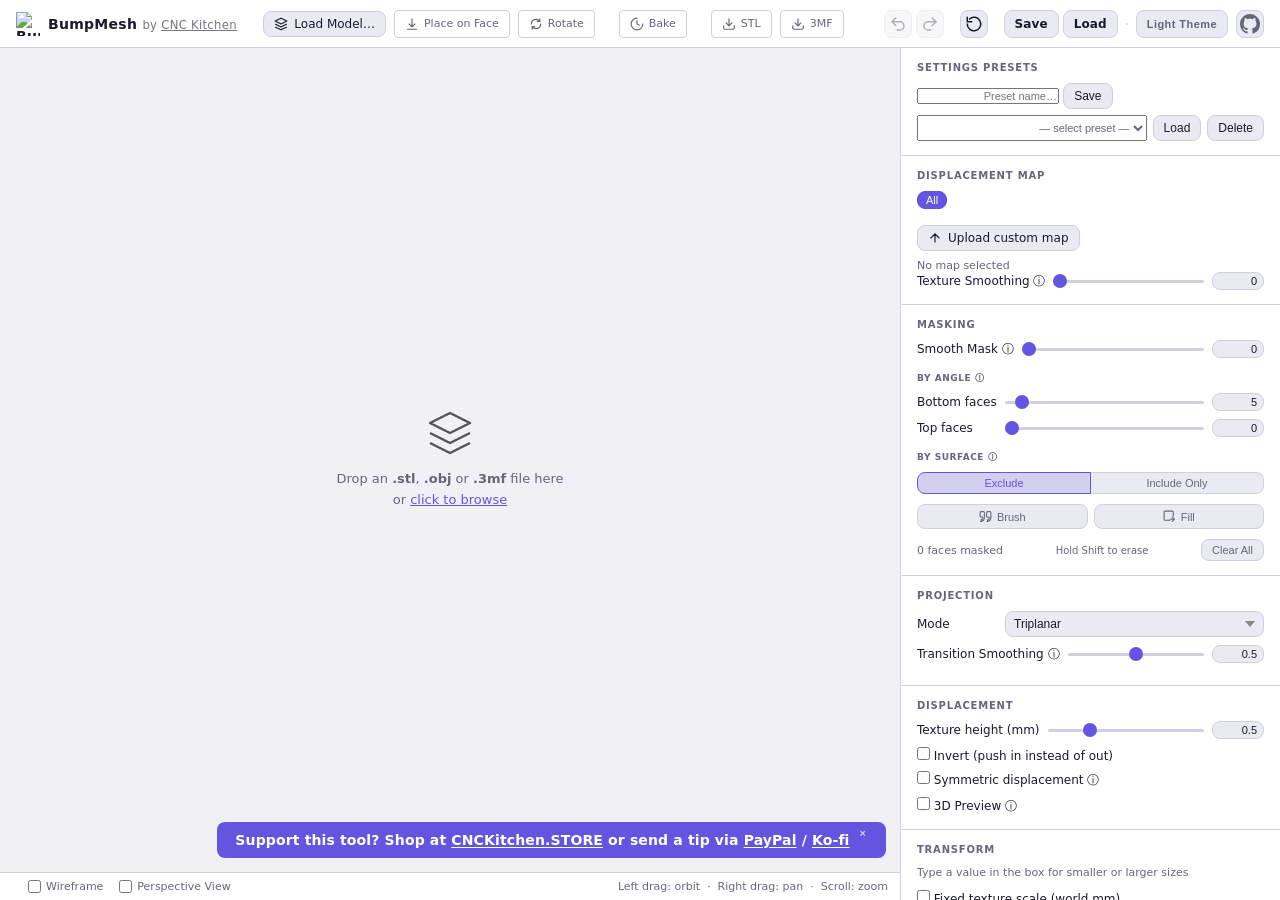
==== commit b25ec6f3: "Add isotropic remesh of flat faces (fixes CAD fan point distribution) Edge-flipping only reconnects " ====
--- a/index.html
+++ b/index.html
@@ -596,10 +596,17 @@
           <p class="advanced-blurb">After subdividing, collapse sliver triangles from CAD tessellation (fan-tessellated faces, near-collinear "flat slivers") so each output triangle samples the texture coherently, then re-subdivide stretched edges back near the resolution target. Only the textured region is regularized — masked/untextured faces and other bodies are left as imported. Tune these if slivers still corrupt the texture.</p>
           <div class="form-row">
             <label class="checkbox-label" for="flatten-slivers-chk"
-              title="On flat textured faces, re-orient triangles (Delaunay edge-flip) so the mesh follows the face instead of the CAD tessellation's long sliver edges. Fixes texture tear lines that follow the original slivers. Vertices are never moved, so geometry is unchanged.">
+              title="On flat textured faces, fix the triangle layout so the mesh follows the face instead of the CAD tessellation's slivers/fans. Vertices on the boundary are never moved, so geometry stays watertight.">
               <input type="checkbox" id="flatten-slivers-chk" checked />
               <span>Flatten sliver orientation on flat faces</span>
             </label>
+          </div>
+          <div class="form-row" id="flatten-method-row">
+            <label for="flatten-method" title="Flip = reconnect the existing vertices to Delaunay (fast; cannot fix the fan point spacing). Remesh = discard each flat face's fan interior and rebuild a uniform triangle lattice at the resolution target (best quality; slower; changes flat-face triangle count).">Flat face method</label>
+            <select id="flatten-method">
+              <option value="flip" selected>Delaunay flip (reconnect)</option>
+              <option value="remesh">Uniform remesh (rebuild)</option>
+            </select>
           </div>
           <div class="form-row slider-row" id="flatten-angle-row">
             <label for="flatten-angle" title="Max angle between two triangles for their shared edge to count as 'flat' and be re-oriented. ~1° = only truly coplanar faces (safest). Raise to also clean very gently curved surfaces, at the risk of subtly shifting their shading.">Flat threshold (°)</label>
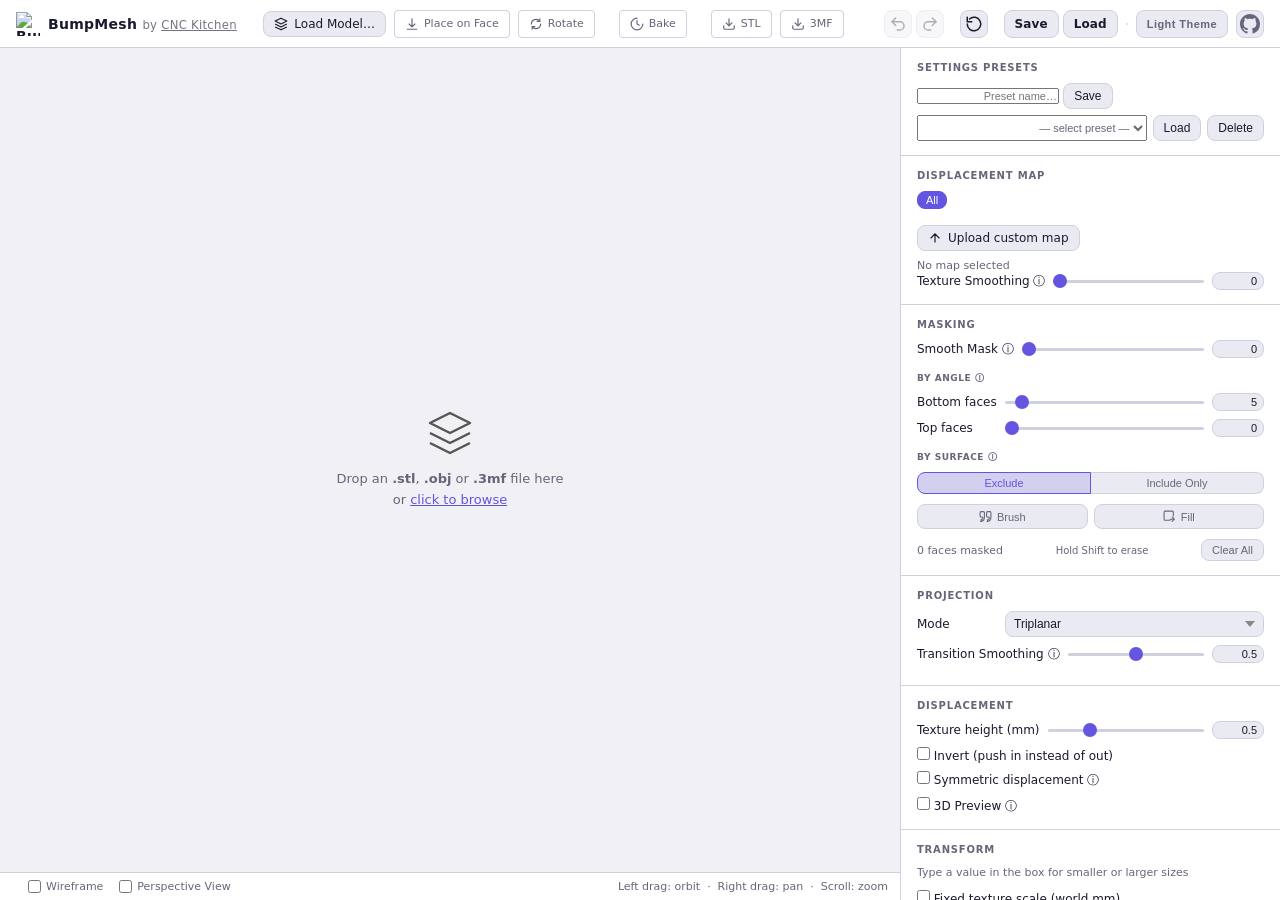
==== commit 2de113de: "Consolidate flat-face workflow; fix remesh adjacency + density; strip popups Pipeline / correctness:" ====
--- a/index.html
+++ b/index.html
@@ -196,11 +196,6 @@
             </button>
           </div>
         </div>
-        <div id="store-cta-wrapper">
-          <span id="store-cta">
-            <span data-i18n-html="cta.store">Support this tool? Shop at <a href="https://geni.us/CNCStoreTexture" target="_blank" rel="noopener noreferrer">CNCKitchen.STORE</a> or send a tip via <a href="https://www.paypal.me/CNCKitchen" target="_blank" rel="noopener noreferrer">PayPal</a> / <a href="https://ko-fi.com/cnckitchen" target="_blank" rel="noopener noreferrer">Ko-fi</a></span><button id="store-cta-dismiss" aria-label="Dismiss">&times;</button>
-          </span>
-        </div>
       </div>
       <div id="viewport-footer">
         <span id="mesh-info" class="mesh-info"></span>
@@ -556,33 +551,34 @@
             data-i18n-title="tooltips.advancedFeatures"
             title="Experimental tools — behavior may change between releases.">
           <span class="advanced-chevron" aria-hidden="true">▸</span>
-          Advanced / Beta Features ⓘ
+          Advanced Features ⓘ
         </h2>
         <div class="advanced-content" id="advanced-content">
-          <p class="advanced-blurb" data-i18n="ui.advancedBlurb">Experimental tools. Behavior may change between releases.</p>
-
           <h3 class="panel-subsection-heading" data-i18n="ui.noDownwardZHeading">Overhang Protection</h3>
-          <p class="advanced-blurb" data-i18n="ui.noDownwardZDesc">Some textures push surface vertices downward, creating new overhangs. When enabled, vertices are never moved in the −Z direction during texturing. X and Y movement is unaffected.</p>
           <div class="form-row">
-            <label class="checkbox-label" for="no-downward-z-chk">
+            <label class="checkbox-label" for="no-downward-z-chk"
+              data-i18n-title="ui.noDownwardZDesc"
+              title="Some textures push surface vertices downward, creating new overhangs. When enabled, vertices are never moved in the −Z direction during texturing. X and Y movement is unaffected.">
               <input type="checkbox" id="no-downward-z-chk" />
               <span data-i18n="ui.noDownwardZ">Prevent downward (−Z) vertex displacement</span>
             </label>
           </div>
 
           <h3 class="panel-subsection-heading" data-i18n="ui.smoothBottomHeading">Smooth Bottom</h3>
-          <p class="advanced-blurb" data-i18n="ui.smoothBottomDesc">Snap any vertex within 0.1 mm of the bottom plane onto it after texturing. Keeps the bed-contact surface perfectly flat so slicers don't shade tiny height variations on bottom slivers.</p>
           <div class="form-row">
-            <label class="checkbox-label" for="smooth-bottom-chk">
+            <label class="checkbox-label" for="smooth-bottom-chk"
+              data-i18n-title="ui.smoothBottomDesc"
+              title="Snap any vertex within 0.1 mm of the bottom plane onto it after texturing. Keeps the bed-contact surface perfectly flat so slicers don't shade tiny height variations on bottom slivers.">
               <input type="checkbox" id="smooth-bottom-chk" checked />
               <span data-i18n="ui.smoothBottom">Snap near-bottom vertices to the bottom plane</span>
             </label>
           </div>
 
           <h3 class="panel-subsection-heading" data-i18n="ui.harvestFlatHeading">Harvest Flat Faces</h3>
-          <p class="advanced-blurb" data-i18n="ui.harvestFlatDesc">When decimation reaches the triangle limit there are often still flat faces left that cost almost nothing to remove. With this on, decimation keeps collapsing them past the limit — as long as each collapse moves the surface less than the tolerance below — saving extra triangles without losing visible detail.</p>
           <div class="form-row">
-            <label class="checkbox-label" for="harvest-flat-chk">
+            <label class="checkbox-label" for="harvest-flat-chk"
+              data-i18n-title="ui.harvestFlatDesc"
+              title="When decimation reaches the triangle limit there are often still flat faces left that cost almost nothing to remove. With this on, decimation keeps collapsing them past the limit — as long as each collapse moves the surface less than the tolerance below — saving extra triangles without losing visible detail.">
               <input type="checkbox" id="harvest-flat-chk" checked />
               <span data-i18n="ui.harvestFlat">Keep collapsing flat faces below the triangle limit</span>
             </label>
@@ -592,8 +588,7 @@
             <input type="number" id="harvest-tol" class="val" min="0" max="1" step="0.005" value="0.005" />
           </div>
 
-          <h3 class="panel-subsection-heading">Regularize Mesh ⓘ</h3>
-          <p class="advanced-blurb">After subdividing, collapse sliver triangles from CAD tessellation (fan-tessellated faces, near-collinear "flat slivers") so each output triangle samples the texture coherently, then re-subdivide stretched edges back near the resolution target. Only the textured region is regularized — masked/untextured faces and other bodies are left as imported. Tune these if slivers still corrupt the texture.</p>
+          <h3 class="panel-subsection-heading" title="After subdividing, collapse sliver triangles from CAD tessellation so each output triangle samples the texture coherently, then re-subdivide stretched edges back near the resolution target. Only the textured region is regularized — masked/untextured faces and other bodies are left as imported. Skipped entirely when the flat-face method below is Uniform remesh, which supersedes it.">Regularize Mesh ⓘ</h3>
           <div class="form-row">
             <label class="checkbox-label" for="flatten-slivers-chk"
               title="On flat textured faces, fix the triangle layout so the mesh follows the face instead of the CAD tessellation's slivers/fans. Vertices on the boundary are never moved, so geometry stays watertight.">
@@ -611,14 +606,6 @@
           <div class="form-row slider-row" id="flatten-angle-row">
             <label for="flatten-angle" title="Max angle between two triangles for their shared edge to count as 'flat' and be re-oriented. ~1° = only truly coplanar faces (safest). Raise to also clean very gently curved surfaces, at the risk of subtly shifting their shading.">Flat threshold (°)</label>
             <input type="number" id="flatten-angle" class="val" min="0.1" max="15" step="0.1" value="1" />
-          </div>
-          <div class="form-row" id="flatten-grain-row">
-            <label for="flatten-grain" title="Even = Delaunay (well-shaped, no preferred direction). Grain down = orient triangle long-edges along the downhill (−Z) direction of each flat face. Grain level = orient them horizontally (across −Z). Faces perpendicular to Z fall back to Even.">Triangle grain</label>
-            <select id="flatten-grain">
-              <option value="even" selected>Even (Delaunay)</option>
-              <option value="downZ">Grain down (−Z)</option>
-              <option value="levelZ">Grain level (⟂ Z)</option>
-            </select>
           </div>
           <div id="regularize-debug-rows" class="regularize-debug-rows">
             <div class="form-row slider-row">
@@ -741,29 +728,6 @@
     </div>
   </div>
 
-  <!-- Sponsor popup -->
-  <div id="sponsor-overlay" class="sponsor-overlay hidden" role="dialog" aria-modal="true" aria-labelledby="sponsor-title">
-    <div class="sponsor-modal">
-      <h2 id="sponsor-title" data-i18n="sponsor.title">Thanks for using BumpMesh by CNC Kitchen!</h2>
-      <p data-i18n-html="sponsor.body">This tool is provided <strong>completely free</strong> by CNC Kitchen.<br>
-      While your STL is being processed, why not check out the store that helps us keep making cool stuff for you?</p>
-      <a href="https://geni.us/CNCStoreTexture" target="_blank" rel="noopener noreferrer" class="sponsor-link" data-i18n="sponsor.visitStore">
-        🛒 Visit CNCKitchen.STORE
-      </a>
-      <a href="https://www.paypal.me/CNCKitchen" target="_blank" rel="noopener noreferrer" class="sponsor-link sponsor-link--paypal" data-i18n="sponsor.donate">
-        💙 Send a tip on PayPal
-      </a>
-      <a href="https://ko-fi.com/cnckitchen" target="_blank" rel="noopener noreferrer" class="sponsor-link sponsor-link--kofi" data-i18n="sponsor.donateKofi">
-        ☕ Send a tip on Ko-fi
-      </a>
-      <label class="sponsor-no-show">
-        <input type="checkbox" id="sponsor-dont-show" />
-        <span data-i18n="sponsor.dontShow">Don't show this again</span>
-      </label>
-      <button id="sponsor-close" class="sponsor-close-btn" data-i18n-html="sponsor.closeAndContinue">Close &amp; Continue</button>
-    </div>
-  </div>
-
   <script type="module" src="js/main.js"></script>
 </body>
 </html>
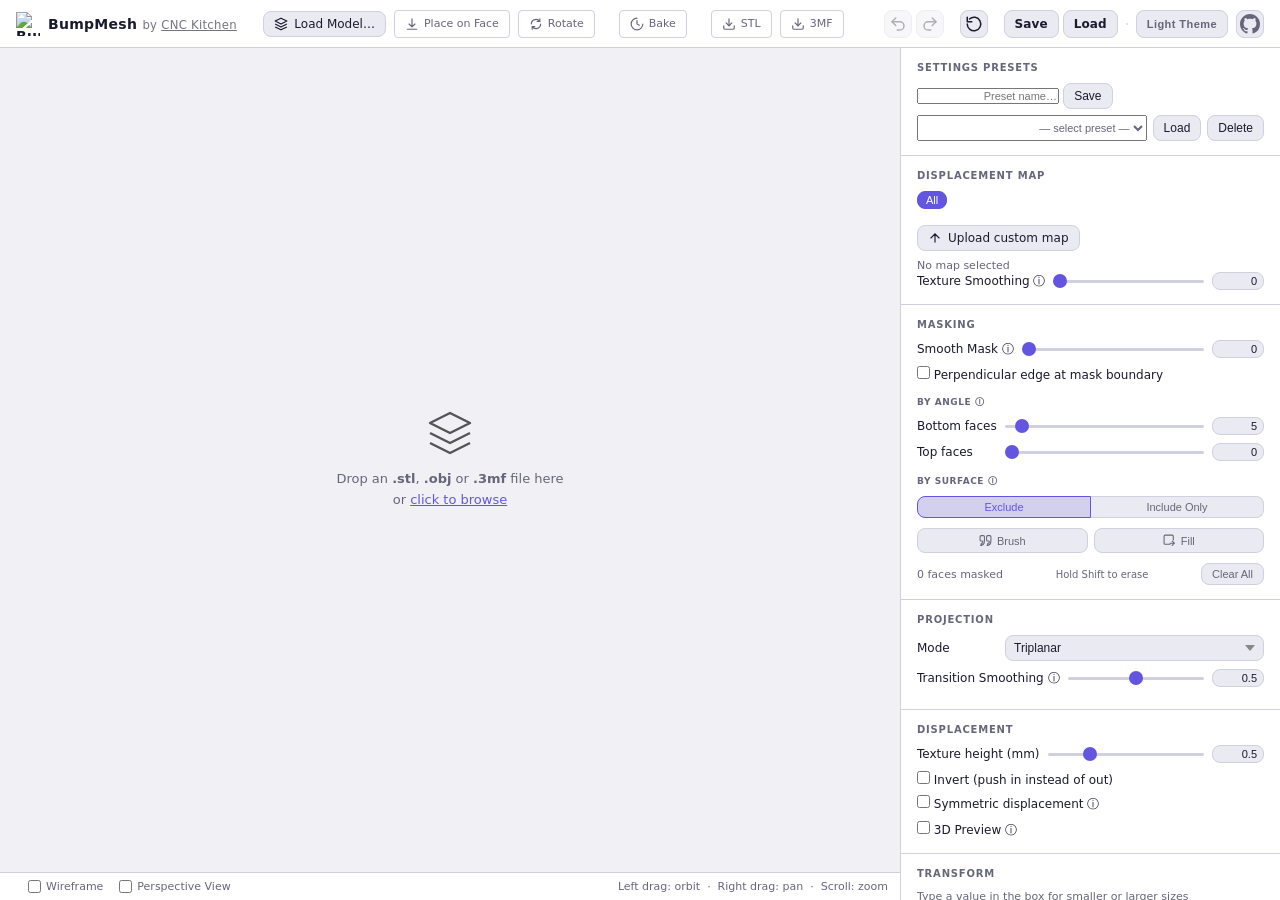
==== commit 2a7e890d: "Add perpendicular (vertical wall) mask edge option New Masking setting: 'Perpendicular edge at mask " ====
--- a/index.html
+++ b/index.html
@@ -297,6 +297,13 @@
           <input type="range" id="boundary-falloff" min="0" max="10" step="0.1" value="0" />
           <input type="number" class="val" id="boundary-falloff-val" value="0" min="0" max="10" step="0.1" data-wheel-decimals="2" />
         </div>
+        <div class="form-row">
+          <label class="checkbox-label" for="mask-edge-wall-chk"
+            title="End the texture in a vertical wall at masked boundaries instead of fading out. The textured area keeps its full height right up to the border, then drops perpendicular to the surface — a crisp 90 degree edge for embossed panels and inlays. Overrides Smooth Mask at those borders.">
+            <input type="checkbox" id="mask-edge-wall-chk" />
+            <span>Perpendicular edge at mask boundary</span>
+          </label>
+        </div>
 
         <!-- By Angle -->
         <h3 class="panel-subsection-heading" data-i18n="sections.maskAngles" data-i18n-title="tooltips.maskAngles" title="0° = no masking. Surfaces within this angle of horizontal will not be textured.">By Angle ⓘ</h3>
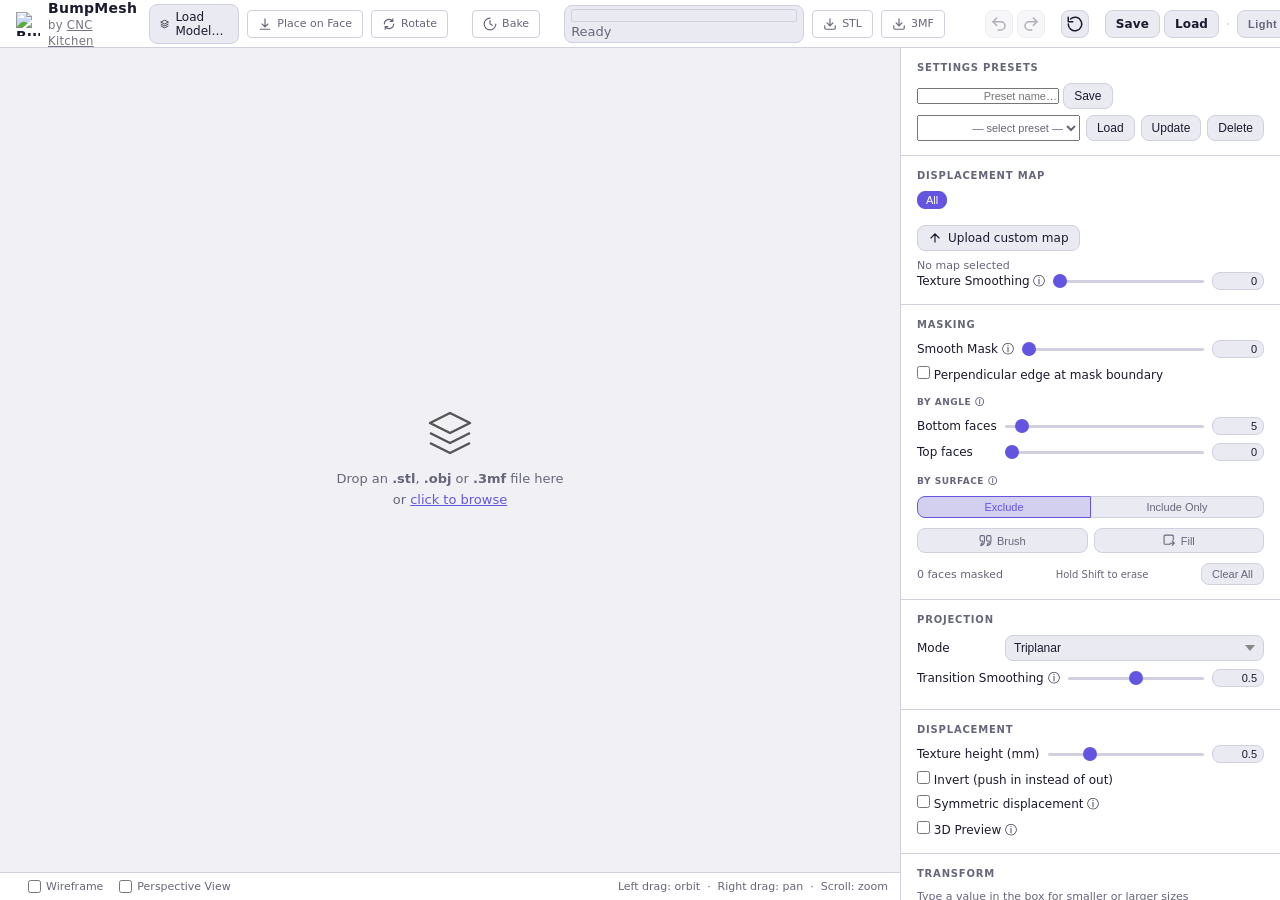
==== commit 4886df33: "UI cleanup: permanent wide progress tracker, preset Update, preset fixes 1. Process tracker is now a" ====
--- a/index.html
+++ b/index.html
@@ -71,7 +71,7 @@
       <span class="project-io-gap" aria-hidden="true"></span>
 
       <!-- Bake -->
-      <div id="bake-progress" class="export-progress header-progress hidden">
+      <div id="bake-progress" class="export-progress header-progress hidden" style="display:none">
         <div class="export-progress-track">
           <div id="bake-progress-bar" class="export-progress-bar"></div>
           <span id="bake-progress-pct" class="export-progress-pct"></span>
@@ -87,12 +87,12 @@
       <span class="project-io-gap" aria-hidden="true"></span>
 
       <!-- Export -->
-      <div id="export-progress" class="export-progress header-progress hidden">
+      <div id="export-progress" class="export-progress header-progress">
         <div class="export-progress-track">
           <div id="export-progress-bar" class="export-progress-bar"></div>
           <span id="export-progress-pct" class="export-progress-pct"></span>
         </div>
-        <span id="export-progress-label" data-i18n="progress.processing">Processing…</span>
+        <span id="export-progress-label" class="export-progress-label">Ready</span>
       </div>
       <button id="export-btn" class="place-on-face-btn" disabled
               title="Export as STL">
@@ -247,6 +247,7 @@
             <option value="">— select preset —</option>
           </select>
           <button id="preset-load-btn" class="upload-btn">Load</button>
+          <button id="preset-update-btn" class="upload-btn" title="Overwrite the selected preset with the current settings.">Update</button>
           <button id="preset-delete-btn" class="upload-btn">Delete</button>
         </div>
       </section>
@@ -414,6 +415,7 @@
           <select id="mapping-mode">
             <option value="5" selected data-i18n-opt="projection.triplanar">Triplanar</option>
             <option value="6" data-i18n-opt="projection.cubic">Cubic (Box)</option>
+            <option value="7" title="Projects each flat face along its own normal, so angled faces get the texture at true 1:1 scale instead of the stretch that axis-aligned modes produce. Best with Fixed texture scale on. Patterns do not run continuously across a sharp edge.">Face-aligned</option>
             <option value="3" data-i18n-opt="projection.cylindrical">Cylindrical</option>
             <option value="4" data-i18n-opt="projection.spherical">Spherical</option>
             <option value="0" data-i18n-opt="projection.planarXY">Planar XY</option>
--- a/style.css
+++ b/style.css
@@ -1955,4 +1955,25 @@
   white-space: nowrap;
   overflow: hidden;
   text-overflow: ellipsis;
-}+}
+/* ── Permanent process tracker ───────────────────────────────────────────────
+   The status readout used to be ~110px wide with 0.65rem text and appeared only
+   while an operation ran, so fast stages ("Reducing slivers", "Displacing
+   vertices") flashed past unreadably. It is now double-width, larger, and a
+   fixed part of the header — overriding .export-progress.hidden so it stays put
+   between runs. Bake and export both report into this one element. */
+.header-progress {
+  max-width: 240px;
+  min-width: 240px;
+  font-size: 13px;
+}
+.header-progress.hidden { display: inline-flex; }
+.header-progress .export-progress-track { height: 13px; }
+/* Explicit px, not rem: the app's root font is 13px, so rem values here came out
+   SMALLER than intended (0.78rem ≈ 10px) and the stage text stayed hard to read. */
+.header-progress .export-progress-label,
+.header-progress [data-i18n="progress.processing"] {
+  font-size: 13px;
+  font-weight: 500;
+}
+.header-progress .export-progress-pct { font-size: 11px; }
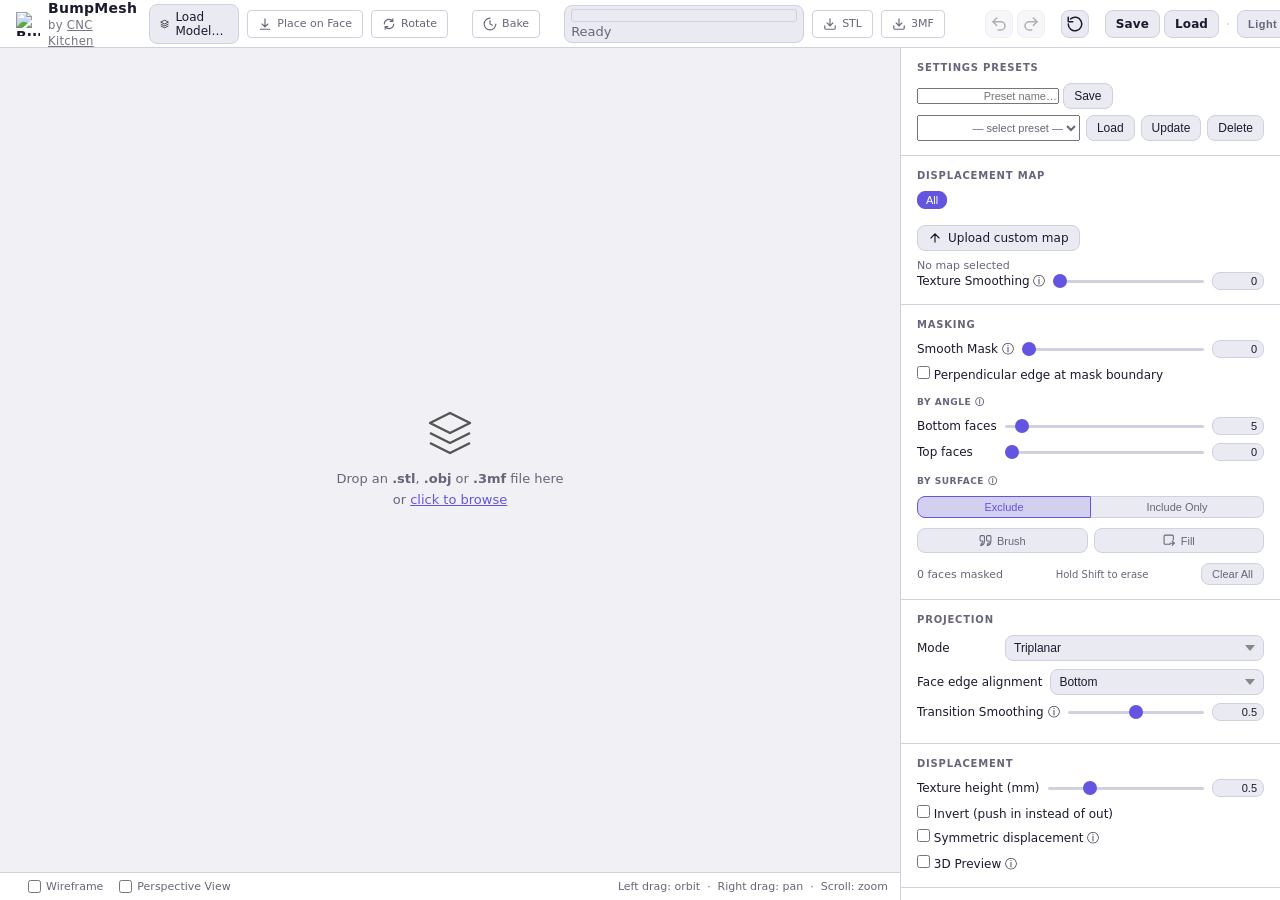
==== commit 2b44c52d: "Add Face edge alignment: pick which face edge the grid and UVs follow Deriving each face's frame fro" ====
--- a/index.html
+++ b/index.html
@@ -423,6 +423,15 @@
             <option value="2" data-i18n-opt="projection.planarYZ">Planar YZ</option>
           </select>
         </div>
+        <div class="form-row" id="face-edge-align-row">
+          <label for="face-edge-align" title="Which edge of each flat face the texture grid and UV origin align to, in Face-aligned mode. Pick the side that has a straight edge on your part: the grid runs parallel to it and the texture starts from it.">Face edge alignment</label>
+          <select id="face-edge-align">
+            <option value="bottom" selected>Bottom</option>
+            <option value="top">Top</option>
+            <option value="left">Left</option>
+            <option value="right">Right</option>
+          </select>
+        </div>
         <div class="form-row slider-row" style="display:none">
           <label for="seam-blend" data-i18n="labels.seamBlend" data-i18n-title="tooltips.seamBlend" title="Softens the hard seam where projection faces meet. Effective for Cubic and Cylindrical modes.">Seam Blend ⓘ</label>
           <input type="range" id="seam-blend" min="0" max="1" step="0.01" value="1" />
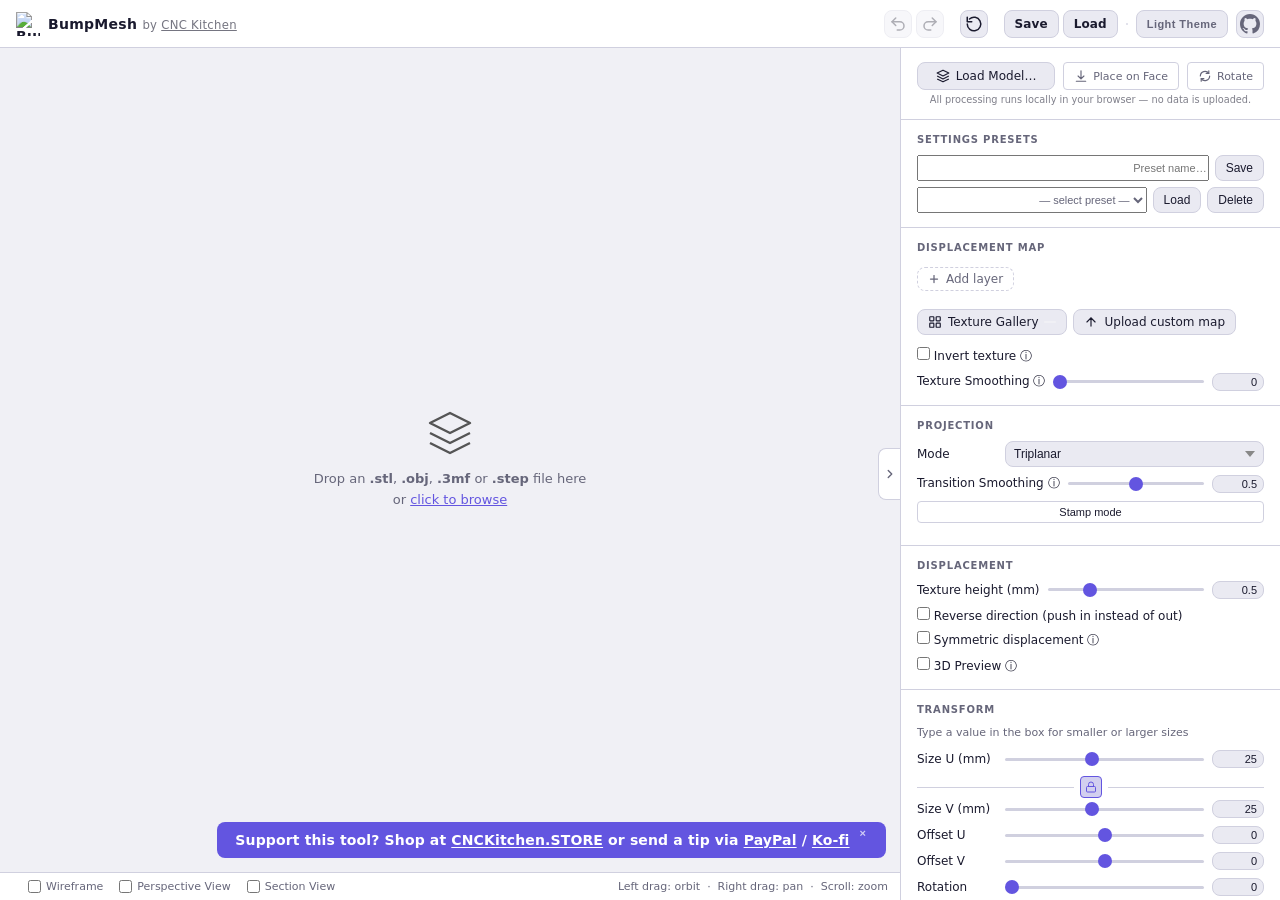
==== commit 10c255c3: "Merge upstream CNCKitchen/stlTexturizer (v1.5.0) into Custom-StlTexturizer Brings in 127 upstream co" ====
--- a/index.html
+++ b/index.html
@@ -1,4 +1,8 @@
 <!DOCTYPE html>
+<!--
+  Copyright (c) 2026 CNCKitchen (Stefan Hermann) and contributors
+  SPDX-License-Identifier: AGPL-3.0-only
+-->
 <html lang="en" data-lang="en">
 <head>
   <meta charset="UTF-8" />
@@ -51,62 +55,9 @@
   <header>
     <div class="logo">
       <img src="logo.png" alt="BumpMesh" width="24" height="24" />
-      <span>BumpMesh <small style="opacity:.6;font-weight:400">by <a href="https://www.youtube.com/@CNCKitchen" target="_blank" rel="noopener noreferrer" style="color:inherit;text-decoration:underline">CNC Kitchen</a></small></span>
+      <span>BumpMesh <span id="app-version" class="app-version"></span> <small style="opacity:.6;font-weight:400">by <a href="https://www.youtube.com/@CNCKitchen" target="_blank" rel="noopener noreferrer" style="color:inherit;text-decoration:underline">CNC Kitchen</a></small></span>
     </div>
     <div class="header-actions">
-	    <div class="header-actions">
-      <input type="file" id="stl-file-input" accept=".stl,.obj,.3mf" hidden />
-      <label class="upload-btn" for="stl-file-input">
-        <svg width="14" height="14" viewBox="0 0 24 24" fill="none"><path d="M12 2L2 7l10 5 10-5-10-5Z" stroke="currentColor" stroke-width="2" stroke-linejoin="round"/><path d="M2 17l10 5 10-5M2 12l10 5 10-5" stroke="currentColor" stroke-width="2" stroke-linejoin="round"/></svg>
-        <span data-i18n="ui.loadStl">Load Model…</span>
-      </label>
-      <button id="place-on-face-btn" class="place-on-face-btn" data-i18n-title="ui.placeOnFaceTitle" title="Click a face to orient it downward onto the print bed">
-        <svg width="14" height="14" viewBox="0 0 24 24" fill="none"><path d="M12 3v14m0 0l-5-5m5 5l5-5" stroke="currentColor" stroke-width="2" stroke-linecap="round" stroke-linejoin="round"/><path d="M4 21h16" stroke="currentColor" stroke-width="2" stroke-linecap="round"/></svg>
-        <span data-i18n="ui.placeOnFace">Place on Face</span>
-      </button>
-      <button id="rotate-btn" class="place-on-face-btn" data-i18n-title="ui.rotateTitle" title="Manually rotate the model around X, Y, Z axes">
-        <svg width="14" height="14" viewBox="0 0 24 24" fill="none"><path d="M4 12a8 8 0 0 1 14.5-4.5" stroke="currentColor" stroke-width="2" stroke-linecap="round"/><path d="M20 12a8 8 0 0 1-14.5 4.5" stroke="currentColor" stroke-width="2" stroke-linecap="round"/><path d="M18.5 3v4.5H14" stroke="currentColor" stroke-width="2" stroke-linecap="round" stroke-linejoin="round"/><path d="M5.5 21v-4.5H10" stroke="currentColor" stroke-width="2" stroke-linecap="round" stroke-linejoin="round"/></svg>
-        <span data-i18n="ui.rotate">Rotate</span>
-      </button>
-      <span class="project-io-gap" aria-hidden="true"></span>
-
-      <!-- Bake -->
-      <div id="bake-progress" class="export-progress header-progress hidden" style="display:none">
-        <div class="export-progress-track">
-          <div id="bake-progress-bar" class="export-progress-bar"></div>
-          <span id="bake-progress-pct" class="export-progress-pct"></span>
-        </div>
-        <span id="bake-progress-label" data-i18n="progress.processing">Processing…</span>
-      </div>
-      <button id="bake-btn" class="place-on-face-btn" disabled
-              title="Apply the current texture to the mesh and reload the result as the working model.">
-        <svg width="14" height="14" viewBox="0 0 24 24" fill="none"><path d="M12 2a10 10 0 1 0 10 10" stroke="currentColor" stroke-width="2" stroke-linecap="round"/><path d="M12 6v6l4 2" stroke="currentColor" stroke-width="2" stroke-linecap="round"/></svg>
-        <span data-i18n="ui.bakeTextures">Bake</span>
-      </button>
-
-      <span class="project-io-gap" aria-hidden="true"></span>
-
-      <!-- Export -->
-      <div id="export-progress" class="export-progress header-progress">
-        <div class="export-progress-track">
-          <div id="export-progress-bar" class="export-progress-bar"></div>
-          <span id="export-progress-pct" class="export-progress-pct"></span>
-        </div>
-        <span id="export-progress-label" class="export-progress-label">Ready</span>
-      </div>
-      <button id="export-btn" class="place-on-face-btn" disabled
-              title="Export as STL">
-        <svg width="14" height="14" viewBox="0 0 24 24" fill="none"><path d="M21 15v4a2 2 0 0 1-2 2H5a2 2 0 0 1-2-2v-4" stroke="currentColor" stroke-width="2" stroke-linecap="round"/><polyline points="7 10 12 15 17 10" stroke="currentColor" stroke-width="2" stroke-linecap="round" stroke-linejoin="round"/><line x1="12" y1="15" x2="12" y2="3" stroke="currentColor" stroke-width="2" stroke-linecap="round"/></svg>
-        <span data-i18n="ui.exportStl">STL</span>
-      </button>
-      <button id="export-3mf-btn" class="place-on-face-btn" disabled
-              title="Export as 3MF">
-        <svg width="14" height="14" viewBox="0 0 24 24" fill="none"><path d="M21 15v4a2 2 0 0 1-2 2H5a2 2 0 0 1-2-2v-4" stroke="currentColor" stroke-width="2" stroke-linecap="round"/><polyline points="7 10 12 15 17 10" stroke="currentColor" stroke-width="2" stroke-linecap="round" stroke-linejoin="round"/><line x1="12" y1="15" x2="12" y2="3" stroke="currentColor" stroke-width="2" stroke-linecap="round"/></svg>
-        <span data-i18n="ui.export3mf">3MF</span>
-      </button>
-
-      <span class="project-io-gap" aria-hidden="true"></span>
-      <span class="project-io-gap" aria-hidden="true"></span>
       <div class="project-io">
         <button id="undo-btn" class="icon-btn" data-i18n-title="header.undo" title="Undo (Ctrl+Z)" disabled>
           <svg width="18" height="18" viewBox="0 0 24 24" fill="none" stroke="currentColor" stroke-width="2" stroke-linecap="round" stroke-linejoin="round"><path d="M9 14 4 9l5-5"/><path d="M4 9h10.5a5.5 5.5 0 0 1 5.5 5.5v0a5.5 5.5 0 0 1-5.5 5.5H11"/></svg>
@@ -164,8 +115,8 @@
             <path d="M2 17L12 22L22 17" stroke="#555" stroke-width="1.2" stroke-linejoin="round"/>
             <path d="M2 12L12 17L22 12" stroke="#555" stroke-width="1.2" stroke-linejoin="round"/>
           </svg>
-          <p data-i18n-html="dropHint.text">Drop an <strong>.stl</strong>, <strong>.obj</strong> or <strong>.3mf</strong> file here<br/>or <label for="stl-file-input" class="link-label">click to browse</label></p>
-          <input type="file" id="stl-file-input" accept=".stl,.obj,.3mf" hidden />
+          <p data-i18n-html="dropHint.text">Drop an <strong>.stl</strong>, <strong>.obj</strong>, <strong>.3mf</strong> or <strong>.step</strong> file here<br/>or <label for="stl-file-input" class="link-label">click to browse</label></p>
+          <input type="file" id="stl-file-input" accept=".stl,.obj,.3mf,.step,.stp" hidden />
         </div>
         <canvas id="viewport" role="img" aria-label="3D model preview"></canvas>
         <div id="brush-cursor"></div>
@@ -196,6 +147,15 @@
             </button>
           </div>
         </div>
+        <div id="gpu-warning" class="gpu-warning hidden" role="alert">
+          <span data-i18n="warnings.softwareRendering">⚠ 3D is being rendered on the CPU — hardware acceleration is off or unavailable in this browser, so the viewer will be slow. Turn on “Use graphics acceleration when available” in the browser settings and restart it; chrome://gpu should then list WebGL as “Hardware accelerated”. On laptops with several GPUs, set the browser to “High performance” in the OS graphics settings.</span>
+          <button id="gpu-warning-dismiss" class="gpu-warning-dismiss" aria-label="Dismiss">&times;</button>
+        </div>
+        <div id="store-cta-wrapper">
+          <span id="store-cta">
+            <span data-i18n-html="cta.store">Support this tool? Shop at <a href="https://geni.us/CNCStoreTexture" target="_blank" rel="noopener noreferrer">CNCKitchen.STORE</a> or send a tip via <a href="https://www.paypal.me/CNCKitchen" target="_blank" rel="noopener noreferrer">PayPal</a> / <a href="https://ko-fi.com/cnckitchen" target="_blank" rel="noopener noreferrer">Ko-fi</a></span><button id="store-cta-dismiss" aria-label="Dismiss">&times;</button>
+          </span>
+        </div>
       </div>
       <div id="viewport-footer">
         <span id="mesh-info" class="mesh-info"></span>
@@ -207,14 +167,56 @@
           <input type="checkbox" id="projection-toggle" />
           <span data-i18n="ui.perspective">Perspective View</span>
         </label>
+        <label class="wireframe-toggle" data-i18n-title="ui.sectionTitle"
+          title="Cut the model open to check and mask its inner surfaces. Drag the arrow to move the cut, the rings to tilt it.">
+          <input type="checkbox" id="section-toggle" />
+          <span data-i18n="ui.section">Section View</span>
+        </label>
+        <div id="section-controls" class="section-controls hidden" role="group"
+          data-i18n-aria-label="ui.sectionControls" aria-label="Section plane">
+          <button type="button" class="section-btn" data-section-axis="x" data-i18n-title="ui.sectionXTitle" title="Cut perpendicular to the X axis">X</button>
+          <button type="button" class="section-btn" data-section-axis="y" data-i18n-title="ui.sectionYTitle" title="Cut perpendicular to the Y axis">Y</button>
+          <button type="button" class="section-btn" data-section-axis="z" data-i18n-title="ui.sectionZTitle" title="Cut perpendicular to the Z axis">Z</button>
+          <button type="button" class="section-btn" id="section-flip" data-i18n="ui.sectionFlip" data-i18n-title="ui.sectionFlipTitle" title="Show the other half">Flip</button>
+        </div>
 
         <div class="viewport-controls-hint" data-i18n="ui.controlsHint">Left drag: orbit &nbsp;·&nbsp; Right drag: pan &nbsp;·&nbsp; Scroll: zoom</div>
       </div>
     </section>
 
     <!-- ─── Settings Panel ───────────────────────────────────────── -->
+    <!-- Collapse tab on the sidebar's edge (js/sidebarToggle.js); hides the settings panel or gallery so the viewport gets the room -->
+    <button id="sidebar-toggle" class="sidebar-toggle" type="button" aria-expanded="true" aria-controls="settings-panel gallery-panel"
+      data-i18n-aria-label="ui.toggleSidebar" aria-label="Show or hide the sidebar"
+      data-i18n-title="ui.toggleSidebar" title="Show or hide the sidebar">
+      <svg width="14" height="14" viewBox="0 0 24 24" fill="none" stroke="currentColor" stroke-width="2.4" stroke-linecap="round" stroke-linejoin="round" aria-hidden="true"><path d="M9 6l6 6-6 6"/></svg>
+    </button>
+
     <aside id="settings-panel">
-	
+
+      <!-- Load STL -->
+      <section class="panel-section">
+        <div class="load-stl-row">
+          <label class="upload-btn" for="stl-file-input" style="flex:1;justify-content:center;">
+            <svg width="14" height="14" viewBox="0 0 24 24" fill="none"><path d="M12 2L2 7l10 5 10-5-10-5Z" stroke="currentColor" stroke-width="2" stroke-linejoin="round"/><path d="M2 17l10 5 10-5M2 12l10 5 10-5" stroke="currentColor" stroke-width="2" stroke-linejoin="round"/></svg>
+            <span data-i18n="ui.loadStl">Load Model…</span>
+          </label>
+          <button id="place-on-face-btn" class="place-on-face-btn" data-i18n-title="ui.placeOnFaceTitle" title="Click a face to orient it downward onto the print bed">
+            <svg width="14" height="14" viewBox="0 0 24 24" fill="none"><path d="M12 3v14m0 0l-5-5m5 5l5-5" stroke="currentColor" stroke-width="2" stroke-linecap="round" stroke-linejoin="round"/><path d="M4 21h16" stroke="currentColor" stroke-width="2" stroke-linecap="round"/></svg>
+            <span data-i18n="ui.placeOnFace">Place on Face</span>
+          </button>
+          <button id="rotate-btn" class="place-on-face-btn" data-i18n-title="ui.rotateTitle" title="Manually rotate the model around X, Y, Z axes">
+            <svg width="14" height="14" viewBox="0 0 24 24" fill="none"><path d="M4 12a8 8 0 0 1 14.5-4.5" stroke="currentColor" stroke-width="2" stroke-linecap="round"/><path d="M20 12a8 8 0 0 1-14.5 4.5" stroke="currentColor" stroke-width="2" stroke-linecap="round"/><path d="M18.5 3v4.5H14" stroke="currentColor" stroke-width="2" stroke-linecap="round" stroke-linejoin="round"/><path d="M5.5 21v-4.5H10" stroke="currentColor" stroke-width="2" stroke-linecap="round" stroke-linejoin="round"/></svg>
+            <span data-i18n="ui.rotate">Rotate</span>
+          </button>
+        </div>
+        <div id="import-progress" class="export-progress hidden" style="margin-top:10px;margin-bottom:0;">
+          <div class="export-progress-track">
+            <div id="import-progress-bar" class="export-progress-bar"></div>
+            <span id="import-progress-pct" class="export-progress-pct"></span>
+          </div>
+          <span id="import-progress-label" data-i18n="progress.stepTessellate">Tessellating STEP model…</span>
+        </div>
         <div id="rotate-controls" class="rotate-controls hidden">
           <div class="rotate-inputs-row">
             <div class="rotate-input-group">
@@ -233,54 +235,72 @@
             <button id="rotate-reset-btn" class="rotate-reset-btn" data-i18n="ui.rotateReset">Reset</button>
           </div>
         </div>
+        <p style="margin:.4em 0 0;font-size:.75rem;opacity:.55;text-align:center;" data-i18n="ui.localProcessingNote">All processing runs locally in your browser — no data is uploaded.</p>
       </section>
-	  
-	        <!-- Settings Presets -->
+
+      <!-- Settings Presets (fork): named snapshots of the texture settings, kept in this browser -->
       <section class="panel-section">
-        <h2>Settings Presets</h2>
-        <div class="preset-save-row">
+        <h2 data-i18n="sections.settingsPresets">Settings Presets</h2>
+        <div class="preset-save-row" style="display:flex;gap:6px;">
           <input type="text" id="preset-name-input" class="val" placeholder="Preset name…" style="flex:1;min-width:0;" />
-          <button id="preset-save-btn" class="upload-btn" style="white-space:nowrap;">Save</button>
+          <button id="preset-save-btn" class="upload-btn" style="white-space:nowrap;" data-i18n="presets.save">Save</button>
         </div>
         <div class="preset-load-row" style="display:flex;gap:6px;margin-top:6px;">
           <select id="preset-select" class="val" style="flex:1;min-width:0;">
-            <option value="">— select preset —</option>
+            <option value="" data-i18n="presets.select">— select preset —</option>
           </select>
-          <button id="preset-load-btn" class="upload-btn">Load</button>
-          <button id="preset-update-btn" class="upload-btn" title="Overwrite the selected preset with the current settings.">Update</button>
-          <button id="preset-delete-btn" class="upload-btn">Delete</button>
+          <button id="preset-load-btn" class="upload-btn" data-i18n="presets.load">Load</button>
+          <button id="preset-delete-btn" class="upload-btn" data-i18n="presets.delete">Delete</button>
         </div>
       </section>
 
       <!-- Displacement Map -->
       <section class="panel-section">
         <h2 data-i18n="sections.displacementMap">Displacement Map</h2>
-				
-
-        <!-- Group tabs -->
-        <div id="texture-group-tabs" class="texture-group-tabs">
-          <button class="group-tab active" data-group="__all__">All</button>
-        </div>
-
-        <!-- Preset grid -->
-        <div id="preset-grid" class="preset-grid">
-          <!-- filled by js/presetTextures.js -->
-        </div>
-
-        <!-- Custom upload -->
-        <label class="upload-btn" for="texture-file-input">
-          <svg width="14" height="14" viewBox="0 0 24 24" fill="none"><path d="M12 5v14M5 12l7-7 7 7" stroke="currentColor" stroke-width="2" stroke-linecap="round"/></svg>
-          <span data-i18n="ui.uploadCustomMap">Upload custom map</span>
-        </label>
-        <input type="file" id="texture-file-input" accept="image/*" hidden />
-        <input type="file" id="texture-file-input" accept="image/*" multiple hidden />
+
+        <!-- Texture layers: every layer has its own texture, projection/displacement settings and
+             surface mask; the sidebar always edits the highlighted one (js/main.js _renderLayerStrip) -->
+        <div id="layer-strip" class="layer-strip">
+          <div id="layer-list" class="layer-list" role="list"></div>
+          <button id="layer-add-btn" class="layer-add-btn" type="button"
+            data-i18n-title="layers.addTitle" title="Add a layer with its own texture, settings and surface">
+            <svg width="12" height="12" viewBox="0 0 24 24" fill="none" stroke="currentColor" stroke-width="2.5" stroke-linecap="round"><line x1="12" y1="5" x2="12" y2="19"/><line x1="5" y1="12" x2="19" y2="12"/></svg>
+            <span data-i18n="layers.add">Add layer</span>
+          </button>
+        </div>
+
+        <!-- Favourites grid (4 wide, grows by rows), filled by js/textureGallery.js -->
+        <div id="preset-grid" class="preset-grid"></div>
+
+        <div class="map-actions">
+          <!-- Full catalogue -->
+          <button id="texture-gallery-btn" class="upload-btn gallery-open-btn" type="button">
+            <svg width="14" height="14" viewBox="0 0 24 24" fill="none" stroke="currentColor" stroke-width="2"><rect x="3" y="3" width="7" height="7" rx="1"/><rect x="14" y="3" width="7" height="7" rx="1"/><rect x="3" y="14" width="7" height="7" rx="1"/><rect x="14" y="14" width="7" height="7" rx="1"/></svg>
+            <span data-i18n="ui.textureGallery">Texture Gallery</span>
+            <span id="texture-gallery-count" class="gallery-open-count"></span>
+          </button>
+
+          <!-- Custom upload -->
+          <label class="upload-btn" for="texture-file-input">
+            <svg width="14" height="14" viewBox="0 0 24 24" fill="none"><path d="M12 5v14M5 12l7-7 7 7" stroke="currentColor" stroke-width="2" stroke-linecap="round"/></svg>
+            <span data-i18n="ui.uploadCustomMap">Upload custom map</span>
+          </label>
+        </div>
+        <input type="file" id="texture-file-input" accept="image/*,.texture" hidden />
         <div id="custom-map-row" class="custom-map-row hidden">
           <div id="custom-map-swatch" class="preset-swatch custom-map-swatch" role="button" tabindex="0" data-i18n-title="ui.customMap" title="Custom map"></div>
           <button id="custom-map-remove" class="custom-map-remove" data-i18n-title="ui.removeCustomMap" data-i18n-aria-label="ui.removeCustomMap" title="Remove custom map" aria-label="Remove custom map">
             <svg width="12" height="12" viewBox="0 0 24 24" fill="none" stroke="currentColor" stroke-width="2.5" stroke-linecap="round"><line x1="18" y1="6" x2="6" y2="18"/><line x1="6" y1="6" x2="18" y2="18"/></svg>
           </button>
         </div>
-        <div id="active-map-name" class="active-map-name" data-i18n="ui.noMapSelected">No map selected</div>
+        <div class="form-row invert-texture-row">
+          <label class="checkbox-label" for="invert-texture"
+            data-i18n-title="tooltips.invertTexture"
+            title="Swaps black and white in the displacement map, so dark areas become raised instead of light ones.">
+            <input type="checkbox" id="invert-texture" />
+            <span data-i18n="labels.invertTexture">Invert texture ⓘ</span>
+          </label>
+        </div>
         <div class="form-row slider-row">
           <label for="texture-smoothing" data-i18n="labels.textureSmoothing" data-i18n-title="tooltips.textureSmoothing" title="Applies a Gaussian blur to the displacement map. Higher values produce softer, more gradual surface detail. 0 = off.">Texture Smoothing ⓘ</label>
           <input type="range" id="texture-smoothing" min="0" max="20" step="any" value="0" />
@@ -288,24 +308,162 @@
         </div>
       </section>
 
+      <!-- Projection -->
+      <section class="panel-section">
+        <h2 data-i18n="sections.projection">Projection</h2>
+        <div class="form-row">
+          <label for="mapping-mode" data-i18n="labels.mode">Mode</label>
+          <select id="mapping-mode">
+            <option value="7" hidden disabled data-i18n-opt="projection.surfaceNormal">Surface normal</option>
+            <option value="5" selected data-i18n-opt="projection.triplanar">Triplanar</option>
+            <option value="6" data-i18n-opt="projection.cubic">Cubic (Box)</option>
+            <option value="3" data-i18n-opt="projection.cylindrical">Cylindrical</option>
+            <option value="4" data-i18n-opt="projection.spherical">Spherical</option>
+            <option value="0" data-i18n-opt="projection.planarXY">Planar XY</option>
+            <option value="1" data-i18n-opt="projection.planarXZ">Planar XZ</option>
+            <option value="2" data-i18n-opt="projection.planarYZ">Planar YZ</option>
+          </select>
+        </div>
+        <div class="form-row slider-row" style="display:none">
+          <label for="seam-blend" data-i18n="labels.seamBlend" data-i18n-title="tooltips.seamBlend" title="Softens the hard seam where projection faces meet. Effective for Cubic and Cylindrical modes.">Seam Blend ⓘ</label>
+          <input type="range" id="seam-blend" min="0" max="1" step="0.01" value="1" />
+          <input type="number" class="val" id="seam-blend-val" value="1" min="0" max="1" step="0.01" />
+        </div>
+        <div class="form-row slider-row">
+          <label for="seam-band-width" data-i18n="labels.transitionSmoothing" data-i18n-title="tooltips.transitionSmoothing" title="Width of the blending zone near seam edges. Lower values keep transitions tight to the seam; higher values blend a wider band.">Transition Smoothing ⓘ</label>
+          <input type="range" id="seam-band-width" min="0" max="1" step="0.01" value="0.5" />
+          <input type="number" class="val" id="seam-band-width-val" value="0.5" min="0" max="1" step="0.01" data-wheel-decimals="2" />
+        </div>
+        <div class="form-row slider-row" id="cap-angle-row" style="display:none">
+          <label for="cap-angle" data-i18n="labels.capAngle" data-i18n-title="tooltips.capAngle" title="Angle (in degrees) from vertical at which the top/bottom cap projection kicks in. Smaller values limit cap projection to nearly flat faces.">Cap Angle ⓘ</label>
+          <input type="range" id="cap-angle" min="1" max="89" step="1" value="20" />
+          <input type="number" class="val" id="cap-angle-val" value="20" min="1" max="89" step="1" />
+        </div>
+        <div class="form-row" id="cylinder-snap-row" style="display:none">
+          <label class="checkbox-label" for="cylinder-snap-toggle"
+            data-i18n-title="tooltips.snapSeamless"
+            title="Snap U scale to integer wrap counts so the texture seamlessly wraps around the cylinder or sphere.">
+            <input type="checkbox" id="cylinder-snap-toggle" checked />
+            <span data-i18n="labels.snapSeamless">Snap to seamless wrap ⓘ</span>
+          </label>
+        </div>
+        <div class="form-row" id="cylinder-axis-row" style="display:none">
+          <label data-i18n="labels.cylinderAxis">Cylinder Axis</label>
+          <div class="cylinder-axis-controls">
+            <button id="cylinder-autofit-btn" type="button" class="cylinder-axis-btn"
+              data-i18n="ui.cylinderAutofit"
+              data-i18n-title="tooltips.cylinderAutofit"
+              title="Fit a circle to the part's outward-facing vertices (least-squares).">Auto-fit</button>
+            <button id="cylinder-reset-btn" type="button" class="cylinder-axis-btn"
+              data-i18n="ui.cylinderReset"
+              data-i18n-title="tooltips.cylinderReset"
+              title="Reset to AABB center and AABB-derived radius.">Reset</button>
+          </div>
+        </div>
+        <div class="form-row" id="stamp-mode-row">
+          <div class="cylinder-axis-controls">
+            <button id="stamp-mode-btn" type="button" class="cylinder-axis-btn" aria-pressed="false"
+              data-i18n="ui.stampMode"
+              data-i18n-title="tooltips.stamp"
+              title="Apply the texture once instead of tiling it, for logos, badges and labels. Click the model to position it; Size U and V set its size. While it is on, only the Surface normal, Planar and Cylindrical projections are available; Surface normal lines the stamp up with the surface under its centre.">Stamp mode</button>
+          </div>
+        </div>
+        <div class="form-row" id="stamp-place-row" style="display:none">
+          <div class="cylinder-axis-controls">
+            <button id="stamp-place-btn" type="button" class="cylinder-axis-btn"
+              data-i18n="ui.stampPlace"
+              data-i18n-title="tooltips.stampPlace"
+              title="Click the model to centre the stamp there. Hold and drag to slide it along the surface.">Position on model</button>
+          </div>
+        </div>
+        <p id="stamp-hint" class="advanced-blurb stamp-hint" style="display:none" data-i18n="ui.stampHint">Drag the stamp on the model to move it, then scroll to resize it.</p>
+      </section>
+
+      <!-- Displacement -->
+      <section class="panel-section">
+        <h2 data-i18n="sections.displacement">Displacement</h2>
+        <div class="form-row slider-row">
+          <label for="amplitude" data-i18n="labels.textureHeight">Texture height (mm)</label>
+          <input type="range" id="amplitude" min="0" max="2" step="0.01" value="0.5" />
+          <input type="number" class="val" id="amplitude-val" value="0.5" min="0" max="100" step="0.01" data-wheel-decimals="2" />
+        </div>
+        <div class="form-row">
+          <label class="checkbox-label" for="invert-displacement">
+            <input type="checkbox" id="invert-displacement" />
+            <span data-i18n="labels.invertDisplacement">Reverse direction (push in instead of out)</span>
+          </label>
+        </div>
+        <div id="amplitude-warning" class="amplitude-warning hidden" data-i18n="warnings.textureHeightOverlap">
+          ⚠ Texture height exceeds 10% of the smallest model dimension — geometry overlaps may occur in the exported STL.
+        </div>
+
+        <div class="form-row">
+          <label class="checkbox-label" for="symmetric-displacement"
+            data-i18n-title="tooltips.symmetricDisplacement"
+            title="When on, 50% grey = no displacement; white pushes out, black pushes in. Keeps part volume roughly constant.">
+            <input type="checkbox" id="symmetric-displacement" />
+            <span data-i18n="labels.symmetricDisplacement">Symmetric displacement ⓘ</span>
+          </label>
+        </div>
+        <div class="form-row">
+          <label class="checkbox-label" for="displacement-preview"
+            data-i18n-title="tooltips.displacementPreview"
+            title="Subdivides the mesh and displaces vertices in real-time so you can judge the actual depth. GPU-intensive on complex models.">
+            <input type="checkbox" id="displacement-preview" />
+            <span data-i18n="labels.displacementPreview">3D Preview ⓘ</span>
+          </label>
+          <span id="displacement-preview-spinner" class="mesh-diag-spinner hidden"
+            data-i18n-title="progress.subdividingPreview" title="Preparing preview…"></span>
+        </div>
+      </section>
+
+      <!-- Transform -->
+      <section class="panel-section">
+        <h2 data-i18n="sections.transform">Transform</h2>
+        <p class="advanced-blurb" data-i18n="labels.scaleManualHint">Type a value in the box for smaller or larger sizes</p>
+
+        <div class="form-row slider-row">
+          <label for="scale-u" data-i18n="labels.textureSizeU" data-i18n-title="tooltips.textureSize" title="Physical size of one texture repeat in millimetres — the same value gives the same physical pattern size on any model.">Size U (mm)</label>
+          <input type="range" id="scale-u" min="0" max="1000" step="1" value="435" />
+          <input type="number" class="val" id="scale-u-val" value="25" min="0.01" max="10000" step="0.5" />
+        </div>
+        <div class="lock-row">
+          <div class="lock-line"></div>
+          <button id="lock-scale" class="lock-btn active" data-i18n-title="tooltips.proportionalScaling" data-i18n-aria-label="tooltips.proportionalScalingAria" title="Proportional scaling (U = V)" aria-pressed="true">
+            <svg width="12" height="12" viewBox="0 0 24 24" fill="none">
+              <rect x="3" y="11" width="18" height="11" rx="2" stroke="currentColor" stroke-width="2"/>
+              <path d="M7 11V7a5 5 0 0 1 10 0v4" stroke="currentColor" stroke-width="2"/>
+            </svg>
+          </button>
+          <div class="lock-line"></div>
+        </div>
+
+        <div class="form-row slider-row">
+          <label for="scale-v" data-i18n="labels.textureSizeV" data-i18n-title="tooltips.textureSize" title="Physical size of one texture repeat in millimetres — the same value gives the same physical pattern size on any model.">Size V (mm)</label>
+          <input type="range" id="scale-v" min="0" max="1000" step="1" value="435" />
+          <input type="number" class="val" id="scale-v-val" value="25" min="0.01" max="10000" step="0.5" />
+        </div>
+        <div class="form-row slider-row">
+          <label for="offset-u" data-i18n="labels.offsetU">Offset U</label>
+          <input type="range" id="offset-u" min="-1" max="1" step="0.01" value="0" />
+          <input type="number" class="val" id="offset-u-val" value="0" min="-1" max="1" step="0.01" />
+        </div>
+        <div class="form-row slider-row">
+          <label for="offset-v" data-i18n="labels.offsetV">Offset V</label>
+          <input type="range" id="offset-v" min="-1" max="1" step="0.01" value="0" />
+          <input type="number" class="val" id="offset-v-val" value="0" min="-1" max="1" step="0.01" />
+        </div>
+        <div class="form-row slider-row">
+          <label for="rotation" data-i18n="labels.rotation">Rotation</label>
+          <input type="range" id="rotation" min="0" max="360" step="1" value="0" />
+          <input type="number" class="val" id="rotation-val" value="0" min="0" max="360" step="1" />
+        </div>
+      </section>
+
       <!-- Masking -->
       <section class="panel-section">
         <h2 data-i18n="sections.masking">Masking</h2>
 
-        <!-- Boundary Falloff (applies to both angle and surface masking) -->
-        <div class="form-row slider-row">
-          <label for="boundary-falloff" data-i18n="labels.boundaryFalloff" data-i18n-title="tooltips.boundaryFalloff" title="Gradually reduces displacement to zero near masked boundaries, preventing triangle overlap where textured and non-textured regions meet.">Smooth Mask ⓘ</label>
-          <input type="range" id="boundary-falloff" min="0" max="10" step="0.1" value="0" />
-          <input type="number" class="val" id="boundary-falloff-val" value="0" min="0" max="10" step="0.1" data-wheel-decimals="2" />
-        </div>
-        <div class="form-row">
-          <label class="checkbox-label" for="mask-edge-wall-chk"
-            title="End the texture in a vertical wall at masked boundaries instead of fading out. The textured area keeps its full height right up to the border, then drops perpendicular to the surface — a crisp 90 degree edge for embossed panels and inlays. Overrides Smooth Mask at those borders.">
-            <input type="checkbox" id="mask-edge-wall-chk" />
-            <span>Perpendicular edge at mask boundary</span>
-          </label>
-        </div>
-
         <!-- By Angle -->
         <h3 class="panel-subsection-heading" data-i18n="sections.maskAngles" data-i18n-title="tooltips.maskAngles" title="0° = no masking. Surfaces within this angle of horizontal will not be textured.">By Angle ⓘ</h3>
         <div class="form-row slider-row">
@@ -326,7 +484,7 @@
         <!-- Mode toggle: Exclude / Include Only -->
         <div class="excl-mode-row">
           <div class="excl-seg">
-            <button id="excl-mode-exclude" class="excl-seg-btn active" aria-pressed="true"
+            <button id="excl-mode-exclude" class="excl-seg-btn" aria-pressed="false"
               data-i18n="excl.modeExclude" data-i18n-title="excl.modeExcludeTitle"
               title="Exclude mode: painted surfaces will not receive texture displacement">Exclude</button>
             <button id="excl-mode-include" class="excl-seg-btn" aria-pressed="false"
@@ -357,28 +515,25 @@
           </button>
         </div>
 
-        <!-- Precision masking toggle -->
-        <div id="precision-masking-row" class="form-row precision-masking-row hidden">
-          <label class="precision-label">
-            <input type="checkbox" id="precision-masking-toggle" />
-            <span data-i18n="precision.label" data-i18n-title="precision.labelTitle"
-              title="Subdivide mesh in the background so the brush selects at finer granularity">Precision ⓘ</span>
-          </label>
-          <span id="precision-status" class="precision-status"></span>
-          <span id="precision-outdated" class="precision-outdated hidden"
-            data-i18n="precision.outdated">⚠ Outdated</span>
-          <button id="precision-refresh-btn" class="precision-refresh-btn hidden"
-            data-i18n-title="precision.refreshTitle"
-            title="Re-subdivide mesh to match current brush size">⟳</button>
-        </div>
-        <div id="precision-warning" class="precision-warning hidden"></div>
-
         <!-- Brush type switcher (shown only when Brush is active) -->
         <div id="excl-brush-type-row" class="form-row hidden">
           <span id="excl-brush-type-label" class="form-row-label" data-i18n="labels.type">Type</span>
           <div class="excl-seg" role="group" aria-labelledby="excl-brush-type-label">
-            <button id="excl-brush-single" class="excl-seg-btn active" data-i18n="brushType.single">Single</button>
-            <button id="excl-brush-radius-btn" class="excl-seg-btn" data-i18n="brushType.circle">Circle</button>
+            <button id="excl-brush-single" class="excl-seg-btn" data-i18n="brushType.single">Single</button>
+            <button id="excl-brush-radius-btn" class="excl-seg-btn active" data-i18n="brushType.circle">Circle</button>
+          </div>
+        </div>
+
+        <!-- Circle brush mode (shown when Brush + Circle) -->
+        <div id="excl-brush-mode-row" class="form-row hidden">
+          <span id="excl-brush-mode-label" class="form-row-label" data-i18n="brushMode.label">Mode</span>
+          <div class="excl-seg" role="group" aria-labelledby="excl-brush-mode-label">
+            <button id="excl-brush-standard" class="excl-seg-btn"
+              data-i18n="brushMode.standard" data-i18n-title="brushMode.standardTitle"
+              title="Marks every whole triangle the brush touches. Quick for selecting flat faces of CAD models.">Standard</button>
+            <button id="excl-brush-precision" class="excl-seg-btn active"
+              data-i18n="brushMode.precision" data-i18n-title="brushMode.precisionTitle"
+              title="Splits the triangles under the brush so the mask follows the brush outline exactly, with an optional soft edge.">Precision</button>
           </div>
         </div>
 
@@ -389,6 +544,13 @@
           <input type="number" class="val" id="excl-brush-radius-val" value="10" min="0.2" max="100" step="0.2" data-wheel-decimals="1" />
         </div>
 
+        <!-- Hardness slider (shown when Brush + Circle + Precision) -->
+        <div id="excl-hardness-row" class="form-row slider-row hidden">
+          <label for="excl-brush-hardness-slider" data-i18n="labels.hardness" data-i18n-title="tooltips.hardness" title="Edge softness of the circle brush, in %. 100 = hard, face-exact mask. Lower values fade the mask out toward the brush rim for smooth borders. The brush refines the mesh under the stroke, so the fade is smooth on any triangle size. Shift erases softly too.">Hardness %</label>
+          <input type="range" id="excl-brush-hardness-slider" min="0" max="100" step="1" value="50" />
+          <input type="number" class="val" id="excl-brush-hardness-val" value="50" min="0" max="100" step="1" />
+        </div>
+
         <!-- Bucket threshold (shown when Fill is active) -->
         <div id="excl-threshold-row" class="form-row slider-row hidden">
           <label for="excl-threshold-slider" data-i18n="labels.maxAngle" data-i18n-title="tooltips.maxAngle" title="Maximum dihedral angle between adjacent triangles for the fill to cross">Max angle</label>
@@ -403,200 +565,60 @@
           <button id="excl-clear-btn" class="excl-clear-btn" data-i18n="ui.clearAll">Clear All</button>
         </div>
 
-        <!-- Debug: stats for last picked triangle (sliver/edge-length investigation) -->
-        <pre id="masking-tri-debug" class="masking-tri-debug" hidden></pre>
+        <!-- Boundary Falloff (applies to both angle and surface masking) -->
+        <h3 class="panel-subsection-heading" data-i18n="sections.smoothMask" data-i18n-title="tooltips.boundaryFalloff" title="Gradually reduces displacement to zero near masked boundaries, preventing triangle overlap where textured and non-textured regions meet.">Smooth Mask</h3>
+        <div class="form-row slider-row">
+          <label for="boundary-falloff" data-i18n="labels.falloffDistance" data-i18n-title="tooltips.falloffDistance" title="Width of the falloff band in millimetres. 0 = off.">Distance</label>
+          <input type="range" id="boundary-falloff" min="0" max="10" step="0.1" value="0" />
+          <input type="number" class="val" id="boundary-falloff-val" value="0" min="0" max="10" step="0.1" data-wheel-decimals="2" />
+        </div>
+
+        <!-- Falloff transition curve -->
+        <div class="form-row">
+          <span id="falloff-curve-label" class="form-row-label" data-i18n="labels.falloffCurve" data-i18n-title="tooltips.falloffCurve" title="Shape of the fade from zero to full texture height across the Smooth Mask distance.">Transition</span>
+          <div class="excl-seg" role="group" aria-labelledby="falloff-curve-label">
+            <button id="falloff-curve-linear" class="excl-seg-btn" aria-pressed="false" data-i18n="falloffCurve.linear" data-i18n-title="falloffCurve.linearTitle" title="Constant slope from the mask edge to full texture height.">Linear</button>
+            <button id="falloff-curve-scurve" class="excl-seg-btn" aria-pressed="false" data-i18n="falloffCurve.scurve" data-i18n-title="falloffCurve.scurveTitle" title="Eases in and out - no visible crease at either end of the transition.">S-Curve</button>
+            <button id="falloff-curve-ease" class="excl-seg-btn active" aria-pressed="true" data-i18n="falloffCurve.ease" data-i18n-title="falloffCurve.easeTitle" title="Starts very gently at the mask edge, then rises more steeply to full height.">Ease-In</button>
+          </div>
+        </div>
+
       </section>
-	  
-      <!-- Projection -->
-      <section class="panel-section">
-        <h2 data-i18n="sections.projection">Projection</h2>
-        <div class="form-row">
-          <label for="mapping-mode" data-i18n="labels.mode">Mode</label>
-          <select id="mapping-mode">
-            <option value="5" selected data-i18n-opt="projection.triplanar">Triplanar</option>
-            <option value="6" data-i18n-opt="projection.cubic">Cubic (Box)</option>
-            <option value="7" title="Projects each flat face along its own normal, so angled faces get the texture at true 1:1 scale instead of the stretch that axis-aligned modes produce. Best with Fixed texture scale on. Patterns do not run continuously across a sharp edge.">Face-aligned</option>
-            <option value="3" data-i18n-opt="projection.cylindrical">Cylindrical</option>
-            <option value="4" data-i18n-opt="projection.spherical">Spherical</option>
-            <option value="0" data-i18n-opt="projection.planarXY">Planar XY</option>
-            <option value="1" data-i18n-opt="projection.planarXZ">Planar XZ</option>
-            <option value="2" data-i18n-opt="projection.planarYZ">Planar YZ</option>
-          </select>
-        </div>
-        <div class="form-row" id="face-edge-align-row">
-          <label for="face-edge-align" title="Which edge of each flat face the texture grid and UV origin align to, in Face-aligned mode. Pick the side that has a straight edge on your part: the grid runs parallel to it and the texture starts from it.">Face edge alignment</label>
-          <select id="face-edge-align">
-            <option value="bottom" selected>Bottom</option>
-            <option value="top">Top</option>
-            <option value="left">Left</option>
-            <option value="right">Right</option>
-          </select>
-        </div>
-        <div class="form-row slider-row" style="display:none">
-          <label for="seam-blend" data-i18n="labels.seamBlend" data-i18n-title="tooltips.seamBlend" title="Softens the hard seam where projection faces meet. Effective for Cubic and Cylindrical modes.">Seam Blend ⓘ</label>
-          <input type="range" id="seam-blend" min="0" max="1" step="0.01" value="1" />
-          <input type="number" class="val" id="seam-blend-val" value="1" min="0" max="1" step="0.01" />
-        </div>
-        <div class="form-row slider-row">
-          <label for="seam-band-width" data-i18n="labels.transitionSmoothing" data-i18n-title="tooltips.transitionSmoothing" title="Width of the blending zone near seam edges. Lower values keep transitions tight to the seam; higher values blend a wider band.">Transition Smoothing ⓘ</label>
-          <input type="range" id="seam-band-width" min="0" max="1" step="0.01" value="0.5" />
-          <input type="number" class="val" id="seam-band-width-val" value="0.5" min="0" max="1" step="0.01" data-wheel-decimals="2" />
-        </div>
-        <div class="form-row slider-row" id="cap-angle-row" style="display:none">
-          <label for="cap-angle" data-i18n="labels.capAngle" data-i18n-title="tooltips.capAngle" title="Angle (in degrees) from vertical at which the top/bottom cap projection kicks in. Smaller values limit cap projection to nearly flat faces.">Cap Angle ⓘ</label>
-          <input type="range" id="cap-angle" min="1" max="89" step="1" value="20" />
-          <input type="number" class="val" id="cap-angle-val" value="20" min="1" max="89" step="1" />
-        </div>
-        <div class="form-row" id="cylinder-snap-row" style="display:none">
-          <label class="checkbox-label" for="cylinder-snap-toggle"
-            data-i18n-title="tooltips.snapSeamless"
-            title="Snap U scale to integer wrap counts so the texture seamlessly wraps around the cylinder.">
-            <input type="checkbox" id="cylinder-snap-toggle" checked />
-            <span data-i18n="labels.snapSeamless">Snap to seamless wrap ⓘ</span>
-          </label>
-        </div>
-        <div class="form-row" id="cylinder-axis-row" style="display:none">
-          <label data-i18n="labels.cylinderAxis">Cylinder Axis</label>
-          <div class="cylinder-axis-controls">
-            <button id="cylinder-autofit-btn" type="button" class="cylinder-axis-btn"
-              data-i18n="ui.cylinderAutofit"
-              data-i18n-title="tooltips.cylinderAutofit"
-              title="Fit a circle to the part's outward-facing vertices (least-squares).">Auto-fit</button>
-            <button id="cylinder-reset-btn" type="button" class="cylinder-axis-btn"
-              data-i18n="ui.cylinderReset"
-              data-i18n-title="tooltips.cylinderReset"
-              title="Reset to AABB center and AABB-derived radius.">Reset</button>
-          </div>
-        </div>
-      </section>
-
-      <!-- Displacement -->
-      <section class="panel-section">
-        <h2 data-i18n="sections.displacement">Displacement</h2>
-        <div class="form-row slider-row">
-          <label for="amplitude" data-i18n="labels.textureHeight">Texture height (mm)</label>
-          <input type="range" id="amplitude" min="0" max="2" step="0.01" value="0.5" />
-          <input type="number" class="val" id="amplitude-val" value="0.5" min="0" max="100" step="0.01" data-wheel-decimals="2" />
-        </div>
-        <div class="form-row">
-          <label class="checkbox-label" for="invert-displacement">
-            <input type="checkbox" id="invert-displacement" />
-            <span data-i18n="labels.invertDisplacement">Invert (push in instead of out)</span>
-          </label>
-        </div>
-        <div id="amplitude-warning" class="amplitude-warning hidden" data-i18n="warnings.textureHeightOverlap">
-          ⚠ Texture height exceeds 10% of the smallest model dimension — geometry overlaps may occur in the exported STL.
-        </div>
-
-        <div class="form-row">
-          <label class="checkbox-label" for="symmetric-displacement"
-            data-i18n-title="tooltips.symmetricDisplacement"
-            title="When on, 50% grey = no displacement; white pushes out, black pushes in. Keeps part volume roughly constant.">
-            <input type="checkbox" id="symmetric-displacement" />
-            <span data-i18n="labels.symmetricDisplacement">Symmetric displacement ⓘ</span>
-          </label>
-        </div>
-        <div class="form-row">
-          <label class="checkbox-label" for="displacement-preview"
-            data-i18n-title="tooltips.displacementPreview"
-            title="Subdivides the mesh and displaces vertices in real-time so you can judge the actual depth. GPU-intensive on complex models.">
-            <input type="checkbox" id="displacement-preview" />
-            <span data-i18n="labels.displacementPreview">3D Preview ⓘ</span>
-          </label>
-        </div>
-      </section>
-
-      <!-- Transform -->
-      <section class="panel-section">
-        <h2 data-i18n="sections.transform">Transform</h2>
-        <p class="advanced-blurb" data-i18n="labels.scaleManualHint">Type a value in the box for smaller or larger sizes</p>
-
-        <div class="form-row">
-          <label class="checkbox-label" for="fixed-world-texture"
-            data-i18n-title="tooltips.fixedWorldTexture"
-            title="Normalize UVs with a fixed length in millimetres instead of the part’s largest size, so the same settings yield similar physical texture size on different meshes.">
-            <input type="checkbox" id="fixed-world-texture" />
-            <span data-i18n="labels.fixedWorldTexture">Fixed texture scale (world mm)</span>
-          </label>
-        </div>
-        <div class="form-row" id="reference-extent-row" style="display:none">
-          <label for="reference-extent-mm" data-i18n="labels.referenceExtentMm" data-i18n-title="tooltips.referenceExtentMm" title="Millimetres used to normalize UV coordinates (before Scale U/V). Same value across parts for consistent pattern size.">Reference extent (mm)</label>
-          <input type="number" class="val" id="reference-extent-mm" value="200" min="0.1" max="10000" step="0.1" data-wheel-decimals="1" />
-        </div>
-
-        <div class="form-row slider-row">
-          <label for="scale-u" data-i18n="labels.scaleU">Scale U</label>
-          <input type="range" id="scale-u" min="0" max="1000" step="1" value="435" />
-          <input type="number" class="val" id="scale-u-val" value="0.50" min="0.05" max="10" step="0.05" />
-        </div>
-        <div class="lock-row">
-          <div class="lock-line"></div>
-          <button id="lock-scale" class="lock-btn active" data-i18n-title="tooltips.proportionalScaling" data-i18n-aria-label="tooltips.proportionalScalingAria" title="Proportional scaling (U = V)" aria-pressed="true">
-            <svg width="12" height="12" viewBox="0 0 24 24" fill="none">
-              <rect x="3" y="11" width="18" height="11" rx="2" stroke="currentColor" stroke-width="2"/>
-              <path d="M7 11V7a5 5 0 0 1 10 0v4" stroke="currentColor" stroke-width="2"/>
-            </svg>
-          </button>
-          <div class="lock-line"></div>
-        </div>
-
-        <div class="form-row slider-row">
-          <label for="scale-v" data-i18n="labels.scaleV">Scale V</label>
-          <input type="range" id="scale-v" min="0" max="1000" step="1" value="435" />
-          <input type="number" class="val" id="scale-v-val" value="0.50" min="0.05" max="10" step="0.05" />
-        </div>
-        <div class="form-row slider-row">
-          <label for="offset-u" data-i18n="labels.offsetU">Offset U</label>
-          <input type="range" id="offset-u" min="-1" max="1" step="0.01" value="0" />
-          <input type="number" class="val" id="offset-u-val" value="0" min="-1" max="1" step="0.01" />
-        </div>
-        <div class="form-row slider-row">
-          <label for="offset-v" data-i18n="labels.offsetV">Offset V</label>
-          <input type="range" id="offset-v" min="-1" max="1" step="0.01" value="0" />
-          <input type="number" class="val" id="offset-v-val" value="0" min="-1" max="1" step="0.01" />
-        </div>
-        <div class="form-row slider-row">
-          <label for="rotation" data-i18n="labels.rotation">Rotation</label>
-          <input type="range" id="rotation" min="0" max="360" step="1" value="0" />
-          <input type="number" class="val" id="rotation-val" value="0" min="0" max="360" step="1" />
-        </div>
-      </section>
 
       <!-- Advanced / Beta Features (collapsible) -->
-      <section class="panel-section advanced-section" id="advanced-section">
+      <section class="panel-section advanced-section collapsed" id="advanced-section">
         <h2 class="advanced-toggle" id="advanced-toggle"
             data-i18n="sections.advancedFeatures"
             data-i18n-title="tooltips.advancedFeatures"
             title="Experimental tools — behavior may change between releases.">
           <span class="advanced-chevron" aria-hidden="true">▸</span>
-          Advanced Features ⓘ
+          Advanced / Beta Features ⓘ
         </h2>
         <div class="advanced-content" id="advanced-content">
+          <p class="advanced-blurb" data-i18n="ui.advancedBlurb">Experimental tools. Behavior may change between releases.</p>
+
           <h3 class="panel-subsection-heading" data-i18n="ui.noDownwardZHeading">Overhang Protection</h3>
+          <p class="advanced-blurb" data-i18n="ui.noDownwardZDesc">Some textures push surface vertices downward, creating new overhangs. When enabled, vertices are never moved in the −Z direction during texturing. X and Y movement is unaffected.</p>
           <div class="form-row">
-            <label class="checkbox-label" for="no-downward-z-chk"
-              data-i18n-title="ui.noDownwardZDesc"
-              title="Some textures push surface vertices downward, creating new overhangs. When enabled, vertices are never moved in the −Z direction during texturing. X and Y movement is unaffected.">
+            <label class="checkbox-label" for="no-downward-z-chk">
               <input type="checkbox" id="no-downward-z-chk" />
               <span data-i18n="ui.noDownwardZ">Prevent downward (−Z) vertex displacement</span>
             </label>
           </div>
 
           <h3 class="panel-subsection-heading" data-i18n="ui.smoothBottomHeading">Smooth Bottom</h3>
-          <div class="form-row">
-            <label class="checkbox-label" for="smooth-bottom-chk"
-              data-i18n-title="ui.smoothBottomDesc"
-              title="Snap any vertex within 0.1 mm of the bottom plane onto it after texturing. Keeps the bed-contact surface perfectly flat so slicers don't shade tiny height variations on bottom slivers.">
+          <p class="advanced-blurb" data-i18n="ui.smoothBottomDesc">Snap any vertex within 0.1 mm of the bottom plane onto it after texturing. Keeps the bed-contact surface perfectly flat so slicers don't shade tiny height variations on bottom slivers.</p>
+          <div class="form-row" id="smooth-bottom-row">
+            <label class="checkbox-label" for="smooth-bottom-chk">
               <input type="checkbox" id="smooth-bottom-chk" checked />
               <span data-i18n="ui.smoothBottom">Snap near-bottom vertices to the bottom plane</span>
             </label>
           </div>
 
           <h3 class="panel-subsection-heading" data-i18n="ui.harvestFlatHeading">Harvest Flat Faces</h3>
+          <p class="advanced-blurb" data-i18n="ui.harvestFlatDesc">When decimation reaches the triangle limit there are often still flat faces left that cost almost nothing to remove. With this on, decimation keeps collapsing them past the limit — as long as each collapse moves the surface less than the tolerance below — saving extra triangles without losing visible detail.</p>
           <div class="form-row">
-            <label class="checkbox-label" for="harvest-flat-chk"
-              data-i18n-title="ui.harvestFlatDesc"
-              title="When decimation reaches the triangle limit there are often still flat faces left that cost almost nothing to remove. With this on, decimation keeps collapsing them past the limit — as long as each collapse moves the surface less than the tolerance below — saving extra triangles without losing visible detail.">
+            <label class="checkbox-label" for="harvest-flat-chk">
               <input type="checkbox" id="harvest-flat-chk" checked />
               <span data-i18n="ui.harvestFlat">Keep collapsing flat faces below the triangle limit</span>
             </label>
@@ -606,66 +628,41 @@
             <input type="number" id="harvest-tol" class="val" min="0" max="1" step="0.005" value="0.005" />
           </div>
 
-          <h3 class="panel-subsection-heading" title="After subdividing, collapse sliver triangles from CAD tessellation so each output triangle samples the texture coherently, then re-subdivide stretched edges back near the resolution target. Only the textured region is regularized — masked/untextured faces and other bodies are left as imported. Skipped entirely when the flat-face method below is Uniform remesh, which supersedes it.">Regularize Mesh ⓘ</h3>
+          <h3 class="panel-subsection-heading" data-i18n="ui.preserveUntexturedHeading">Preserve Untextured Surfaces</h3>
+          <p class="advanced-blurb" data-i18n="ui.preserveUntexturedDesc">Keep surfaces that receive no texture (painted mask, angle masks) exactly as they are in the source model: mesh regularization and decimation will not move or remove any of their vertices, so fillets and fine details stay intact. If the untextured surfaces alone exceed the triangle limit, the export exceeds the limit instead of degrading the texture.</p>
           <div class="form-row">
-            <label class="checkbox-label" for="flatten-slivers-chk"
-              title="On flat textured faces, fix the triangle layout so the mesh follows the face instead of the CAD tessellation's slivers/fans. Vertices on the boundary are never moved, so geometry stays watertight.">
-              <input type="checkbox" id="flatten-slivers-chk" checked />
-              <span>Flatten sliver orientation on flat faces</span>
+            <label class="checkbox-label" for="preserve-untextured-chk">
+              <input type="checkbox" id="preserve-untextured-chk" checked />
+              <span data-i18n="ui.preserveUntextured">Don't modify untextured surfaces</span>
             </label>
           </div>
-          <div class="form-row" id="flatten-method-row">
-            <label for="flatten-method" title="Flip = reconnect the existing vertices to Delaunay (fast; cannot fix the fan point spacing). Remesh = discard each flat face's fan interior and rebuild a uniform triangle lattice at the resolution target (best quality; slower; changes flat-face triangle count).">Flat face method</label>
-            <select id="flatten-method">
-              <option value="flip" selected>Delaunay flip (reconnect)</option>
-              <option value="remesh">Uniform remesh (rebuild)</option>
-            </select>
-          </div>
-          <div class="form-row slider-row" id="flatten-angle-row">
-            <label for="flatten-angle" title="Max angle between two triangles for their shared edge to count as 'flat' and be re-oriented. ~1° = only truly coplanar faces (safest). Raise to also clean very gently curved surfaces, at the risk of subtly shifting their shading.">Flat threshold (°)</label>
-            <input type="number" id="flatten-angle" class="val" min="0.1" max="15" step="0.1" value="1" />
-          </div>
-          <div id="regularize-debug-rows" class="regularize-debug-rows">
-            <div class="form-row slider-row">
-              <label for="reg-second-pass-mul" title="Cap for the post-regularize re-subdivide = Resolution × this. Lower = denser re-subdivision (finer texture sampling near cleared slivers, more triangles); higher = fewer triangles but coarser sampling.">Re-subdivide cap (× target)</label>
-              <input type="number" id="reg-second-pass-mul" class="val" min="0.1" max="8" step="0.05" value="1.1" />
+
+          <h3 class="panel-subsection-heading" data-i18n="ui.bakeTexturesHeading">Bake Textures</h3>
+          <p class="advanced-blurb" data-i18n="ui.bakeTexturesDesc">Apply the current texture to the mesh and reload the result as the working model so you can keep editing.</p>
+          <div class="form-row bake-mask-row">
+            <label class="checkbox-label" for="bake-mask-chk">
+              <input type="checkbox" id="bake-mask-chk" checked />
+              <span data-i18n="ui.bakeMaskNewFaces">Mask just-baked faces from further texturing</span>
+            </label>
+          </div>
+          <div id="bake-progress" class="export-progress hidden">
+            <div class="export-progress-track">
+              <div id="bake-progress-bar" class="export-progress-bar"></div>
+              <span id="bake-progress-pct" class="export-progress-pct"></span>
             </div>
-            <div class="form-row slider-row">
-              <label for="reg-aspect-threshold" title="Triangles with thinness (longest edge / shortest altitude) above this become collapse candidates. Lower = more aggressive sliver detection.">Sliver threshold</label>
-              <input type="number" id="reg-aspect-threshold" class="val" min="1" max="50" step="0.1" value="5" />
-            </div>
-            <div class="form-row slider-row">
-              <label for="reg-slack" title="Base edge cap = Resolution × slack. Surviving collapses must keep new edges below this.">Edge slack (base)</label>
-              <input type="number" id="reg-slack" class="val" min="1" max="20" step="0.1" value="3.0" />
-            </div>
-            <div class="form-row slider-row">
-              <label for="reg-aggressive-slack" title="Loose edge cap used when at least one wing of the collapse is an extreme sliver. Higher = more aggressive sliver clearing, larger stretched edges (re-subdivided afterwards).">Edge slack (aggressive)</label>
-              <input type="number" id="reg-aggressive-slack" class="val" min="1" max="20" step="0.1" value="8.0" />
-            </div>
-            <div class="form-row slider-row">
-              <label for="reg-extreme-aspect" title="Thinness above which a wing counts as 'extreme', triggering the aggressive edge & normal caps. Higher = more conservative (protects fillets).">Extreme sliver threshold</label>
-              <input type="number" id="reg-extreme-aspect" class="val" min="1" max="100" step="0.5" value="8" />
-            </div>
-            <div class="form-row slider-row">
-              <label for="reg-normal-deg" title="Maximum normal swing per collapse (degrees). Lower = better feature preservation.">Normal change limit (°)</label>
-              <input type="number" id="reg-normal-deg" class="val" min="0" max="90" step="1" value="15" />
-            </div>
-            <div class="form-row slider-row">
-              <label for="reg-aggressive-normal-deg" title="Looser normal swing limit when both wings are extreme slivers. Higher = better chain-sliver dissolution, risk of bending fine fillets.">Aggressive normal limit (°)</label>
-              <input type="number" id="reg-aggressive-normal-deg" class="val" min="0" max="90" step="1" value="25" />
-            </div>
-          </div>
+            <span id="bake-progress-label" data-i18n="progress.processing">Processing…</span>
+          </div>
+          <div class="export-buttons">
+            <button id="bake-btn" class="export-btn" disabled
+                    data-i18n="ui.bakeTextures"
+                    data-i18n-title="tooltips.bakeTextures"
+                    title="Apply the current texture to the mesh and reload the result as the working model.">Bake Textures</button>
+          </div>
+
+          <!-- Debug: stats for last picked triangle (sliver/edge-length investigation) -->
+          <pre id="masking-tri-debug" class="masking-tri-debug" hidden></pre>
         </div>
       </section>
-		<section class="panel-section">
-		  <h2>Bake Textures</h2>
-		  <div class="form-row bake-mask-row">
-			<label class="checkbox-label" for="bake-mask-chk">
-			  <input type="checkbox" id="bake-mask-chk" checked />
-			  <span data-i18n="ui.bakeMaskNewFaces">Mask just-baked faces from further texturing</span>
-			</label>
-		  </div>
-		</section>
 
       <!-- Export -->
       <section class="panel-section">
@@ -698,14 +695,87 @@
           ⚠ 16M-triangle safety cap hit during subdivision — result may still be coarser than requested edge length.
         </div>
 
+        <div id="export-progress" class="export-progress hidden">
+          <div class="export-progress-track">
+            <div id="export-progress-bar" class="export-progress-bar"></div>
+            <span id="export-progress-pct" class="export-progress-pct"></span>
+          </div>
+          <span id="export-progress-label" data-i18n="progress.processing">Processing…</span>
+        </div>
+        <div class="export-buttons">
+          <button id="export-btn" class="export-btn" disabled data-i18n="ui.exportStl" data-i18n-title="tooltips.exportStl" title="Widely compatible with all slicers">Export STL</button>
+          <button id="export-3mf-btn" class="export-btn" disabled data-i18n="ui.export3mf" data-i18n-title="tooltips.export3mf" title="Smaller file size — may not be accepted by all slicers">Export 3MF</button>
+        </div>
+      </section>
+
       <button id="welcome-link" class="license-link">What&rsquo;s New</button>
       <button id="license-link" class="license-link" data-i18n="license.btn">License &amp; Terms</button>
       <button id="imprint-link" class="license-link" data-i18n="imprint.btn">Imprint &amp; Privacy</button>
 
     </aside>
+
+    <!-- Texture gallery (filled by js/textureGallery.js). Takes the settings panel's place while open
+         so the model stays visible and every pick shows up on it live. -->
+    <aside id="gallery-panel" class="gallery-panel hidden" role="dialog" aria-labelledby="gallery-title" tabindex="-1">
+      <div class="gallery-header">
+        <h2 id="gallery-title" data-i18n="gallery.title">Texture Gallery</h2>
+        <button id="gallery-turntable" class="gallery-turntable-btn" type="button" aria-pressed="false"
+          data-i18n-title="gallery.turntableTitle" title="Slowly spin the model while you browse">
+          <svg width="13" height="13" viewBox="0 0 24 24" fill="none" stroke="currentColor" stroke-width="2" stroke-linecap="round" stroke-linejoin="round" aria-hidden="true"><path d="M21 12a9 9 0 1 1-2.64-6.36"/><path d="M21 3v6h-6"/></svg>
+          <span data-i18n="gallery.turntable">Turntable</span>
+        </button>
+        <button id="gallery-done" class="gallery-done-btn" type="button" data-i18n="gallery.done">Done</button>
+      </div>
+      <div class="gallery-toolbar">
+        <input type="search" id="gallery-search" class="gallery-search" autocomplete="off" spellcheck="false" />
+        <div id="gallery-chips" class="gallery-chips" role="group" data-i18n-aria-label="gallery.filterLabel" aria-label="Filter by category"></div>
+      </div>
+      <div class="gallery-status">
+        <span class="gallery-hint" data-i18n="gallery.hint">Click a texture to try it on your model; arrow keys flip through them. Star your favorites to pin them to the panel.</span>
+        <span class="gallery-fav-tools">
+          <span id="gallery-fav-count"></span>
+          <button id="gallery-fav-reset" class="gallery-link-btn" type="button" data-i18n="gallery.resetFavourites">Reset favourites</button>
+        </span>
+      </div>
+      <div id="gallery-body" class="gallery-body"></div>
+      <p class="gallery-credits" data-i18n-html="gallery.credits">Patterns marked <strong>HP</strong> are based on <a href="https://heropatterns.com/" target="_blank" rel="noopener">Hero Patterns</a> by Steve Schoger, licensed under <a href="https://creativecommons.org/licenses/by/4.0/" target="_blank" rel="noopener">CC BY 4.0</a> and converted to heightmaps. Textures marked <strong>CC0</strong> come from <a href="https://ambientcg.com/" target="_blank" rel="noopener">ambientCG</a> and <a href="https://polyhaven.com/" target="_blank" rel="noopener">Poly Haven</a> (public domain). Textures marked <strong>FF</strong> were made with <a href="https://www.filterforge.com/" target="_blank" rel="noopener">Filter Forge</a>. All other textures ship with BumpMesh.</p>
+    </aside>
   </main>
 
   <!-- License popup -->
+  <!-- STEP import settings popup -->
+  <div id="step-overlay" class="license-overlay hidden" role="dialog" aria-modal="true" aria-labelledby="step-dialog-title">
+    <div class="license-modal step-modal">
+      <button id="step-dialog-close" class="license-close-btn" aria-label="Close">&#215;</button>
+      <h2 id="step-dialog-title" data-i18n="step.dialogTitle">STEP Import</h2>
+      <p id="step-model-size" class="step-model-size"></p>
+      <div class="step-preset-list" role="radiogroup" aria-labelledby="step-dialog-title">
+        <label><input type="radio" name="step-preset" value="coarse" /> <span data-i18n="step.coarse">Coarse</span></label>
+        <label><input type="radio" name="step-preset" value="standard" checked /> <span data-i18n="step.standard">Standard</span></label>
+        <label><input type="radio" name="step-preset" value="fine" /> <span data-i18n="step.fine">Fine</span></label>
+        <label><input type="radio" name="step-preset" value="custom" /> <span data-i18n="step.custom">Custom</span></label>
+      </div>
+      <div class="step-field-list">
+        <div class="step-field-row">
+          <label for="step-surface-dev" data-i18n="step.surfaceDeviation">Surface deviation (mm)</label>
+          <input type="number" id="step-surface-dev" min="0.0001" step="any" disabled />
+        </div>
+        <div class="step-field-row">
+          <label for="step-normal-dev" data-i18n="step.normalDeviation">Normal deviation (°)</label>
+          <input type="number" id="step-normal-dev" min="1" max="90" step="any" disabled />
+        </div>
+        <div class="step-field-row">
+          <label for="step-max-edge" data-i18n="step.maxEdge">Max edge length (mm)</label>
+          <input type="number" id="step-max-edge" min="0.001" step="any" disabled />
+        </div>
+      </div>
+      <div class="step-dialog-actions">
+        <button id="step-import-cancel" class="step-cancel-btn" data-i18n="step.cancel">Cancel</button>
+        <button id="step-import-go" class="export-go-btn" data-i18n="step.import">Import</button>
+      </div>
+    </div>
+  </div>
+
   <div id="license-overlay" class="license-overlay hidden" role="dialog" aria-modal="true" aria-labelledby="license-title">
     <div class="license-modal">
       <button id="license-close" class="license-close-btn" aria-label="Close">&#215;</button>
@@ -738,7 +808,7 @@
       <p class="imprint-text" data-i18n-html="imprint.privacyIntro"><strong>Responsible party</strong> (Verantwortlicher gem. Art. 4 Abs. 7 DSGVO): Stefan Hermann, Bahnhofstr. 2, 88145 Hergatz, Germany.</p>
       <ul class="license-list">
         <li data-i18n-html="imprint.privacyHosting">This website is hosted on <strong>GitHub Pages</strong> (GitHub Inc. / Microsoft Corp., 88 Colin P Kelly Jr St, San Francisco, CA 94107, USA). When you visit this site, GitHub may process your IP address in server logs. Legal basis: Art. 6(1)(f) DSGVO (legitimate interest in providing the website). See <a href="https://docs.github.com/en/site-policy/privacy-policies/github-general-privacy-statement" target="_blank" rel="noopener">GitHub&rsquo;s Privacy Statement</a>.</li>
-        <li data-i18n-html="imprint.privacyLocal">This tool stores user preferences (language, theme) in your browser&rsquo;s <strong>localStorage</strong>. This data never leaves your device and is not transmitted to any server.</li>
+        <li data-i18n-html="imprint.privacyLocal">This tool stores data only in your browser: preferences (e.g. language, theme, favorites) in <strong>localStorage</strong>, your current texture settings in <strong>sessionStorage</strong> (cleared when you close the tab), and textures you upload in <strong>IndexedDB</strong> so you can reuse them. This data never leaves your device and is not transmitted to any server. You can delete uploaded textures in the Texture Gallery, or everything by clearing this site&rsquo;s data in your browser.</li>
         <li data-i18n-html="imprint.privacyNoCookies">This website does <strong>not</strong> use cookies, analytics, or any tracking technologies.</li>
         <li data-i18n-html="imprint.privacyExternal">This site contains links to external websites (e.g., CNCKitchen.STORE, PayPal, Ko-fi). These sites have their own privacy policies, over which we have no control.</li>
         <li data-i18n-html="imprint.privacyRights">Under the GDPR you have the right to <strong>access, rectification, erasure, restriction of processing, data portability</strong>, and the right to <strong>lodge a complaint</strong> with a supervisory authority.</li>
@@ -746,6 +816,63 @@
     </div>
   </div>
 
+  <!-- Sponsor popup -->
+  <div id="sponsor-overlay" class="sponsor-overlay hidden" role="dialog" aria-modal="true" aria-labelledby="sponsor-title">
+    <div class="sponsor-modal">
+      <h2 id="sponsor-title" data-i18n="sponsor.title">Thanks for using BumpMesh by CNC Kitchen!</h2>
+      <p data-i18n-html="sponsor.body">This tool is provided <strong>completely free</strong> by CNC Kitchen.<br>
+      While your STL is being processed, why not check out the <a href="https://geni.us/CNCStoreTexture" target="_blank" rel="noopener noreferrer" class="modal-text-link">store</a> that helps us keep making cool stuff for you?</p>
+      <a href="https://geni.us/CNCStoreTexture" target="_blank" rel="noopener noreferrer" class="sponsor-link" data-i18n="sponsor.visitStore">
+        🛒 Visit CNCKitchen.STORE
+      </a>
+      <a href="https://www.paypal.me/CNCKitchen" target="_blank" rel="noopener noreferrer" class="sponsor-link sponsor-link--paypal" data-i18n="sponsor.donate">
+        💙 Send a tip on PayPal
+      </a>
+      <a href="https://ko-fi.com/cnckitchen" target="_blank" rel="noopener noreferrer" class="sponsor-link sponsor-link--kofi" data-i18n="sponsor.donateKofi">
+        ☕ Send a tip on Ko-fi
+      </a>
+      <label class="sponsor-no-show">
+        <input type="checkbox" id="sponsor-dont-show" />
+        <span data-i18n="sponsor.dontShow">Don't show this again</span>
+      </label>
+      <button id="sponsor-close" class="sponsor-close-btn" data-i18n-html="sponsor.closeAndContinue">Close &amp; Continue</button>
+    </div>
+  </div>
+
+  <!-- Welcome / What's New popup -->
+  <div id="welcome-overlay" class="welcome-overlay hidden" role="dialog" aria-modal="true" aria-labelledby="welcome-title">
+    <div class="welcome-modal">
+      <button id="welcome-close" class="license-close-btn" aria-label="Close">&#215;</button>
+      <h2 id="welcome-title">Welcome to BumpMesh</h2>
+      <p class="welcome-tagline">Add a texture to any of your STLs &mdash; directly in your browser, no cloud and completely free!</p>
+
+      <h3 class="welcome-heading">Quick start</h3>
+      <ol class="welcome-steps">
+        <li>Import an STL, OBJ, 3MF or STEP.</li>
+        <li>Pick a texture from the preset library or upload your own image.</li>
+        <li>Tweak amplitude, scale, and mapping mode to taste.</li>
+        <li>Export as STL or 3MF.</li>
+      </ol>
+
+      <h3 class="welcome-heading">New in this release <span class="welcome-date">&mdash; October 2026</span></h3>
+      <!-- Add each release to changelog.html as well, which keeps the full history. -->
+      <ul class="welcome-changelog">
+        <li><strong>New in v1.5.0</strong> &mdash; <strong>Stamp mode</strong> (under Projection) places a texture once instead of tiling it, for logos, badges and labels. Click the model to position it, drag it to move it, and scroll to resize it. The new <strong>Surface normal</strong> projection lays it flat on the surface under it, even on slopes and curves. Only the surface facing the stamp gets it, not the parts hidden behind, and exports refine just the faces it touches.</li>
+        <li><strong>v1.4.3</strong> &mdash; five <strong>tire treads</strong> in a new Tires category, and the <a href="changelog.html" target="_blank" rel="noopener">full changelog</a>.</li>
+        <li><strong>v1.4.2</strong> &mdash; <strong>3Dconnexion SpaceMouse</strong> support, thanks to Alon Mishne, and a Standard circle brush that marks whole triangles.</li>
+        <li><strong>v1.4.1</strong> &mdash; painted surface masks come back with your saved projects.</li>
+        <li><strong>v1.4.0</strong> &mdash; <strong>texture layers</strong> put several textures on one model, the circle brush refines the mesh by itself, and textures meet cleanly on sharp edges.</li>
+      </ul>
+      <a class="welcome-history-link" href="changelog.html" target="_blank" rel="noopener">See all past updates &rarr;</a>
+
+      <label class="sponsor-no-show">
+        <input type="checkbox" id="welcome-dont-show" />
+        <span>Don&rsquo;t show this again until there&rsquo;s something new</span>
+      </label>
+      <button id="welcome-got-it" class="sponsor-close-btn">Got it</button>
+    </div>
+  </div>
+
   <script type="module" src="js/main.js"></script>
 </body>
 </html>
--- a/style.css
+++ b/style.css
@@ -1,3 +1,8 @@
+/*
+ * Copyright (c) 2026 CNCKitchen (Stefan Hermann) and contributors
+ * SPDX-License-Identifier: AGPL-3.0-only
+ */
+
 /* ── Reset & tokens ──────────────────────────────────────────────────── */
 *, *::before, *::after { box-sizing: border-box; margin: 0; padding: 0; }
 
@@ -130,8 +135,17 @@
   overflow: hidden;
 }
 
+/* Header + main fill the body exactly. 100vh would overshoot the visible area on phones (it assumes
+   the browser toolbar is hidden), and the browser then scrolls that overflow to lift a focused input
+   above the on-screen keyboard — with no way for the user to scroll back. */
+body {
+  display: flex;
+  flex-direction: column;
+}
+
 /* ── Header ─────────────────────────────────────────────────────────── */
 header {
+  flex-shrink: 0;
   height: var(--header-h);
   background: var(--surface);
   border-bottom: 1px solid var(--border);
@@ -141,7 +155,6 @@
   gap: 12px;
   position: relative;
   z-index: 10;
-  overflow: visible;
 }
 
 .logo {
@@ -153,6 +166,12 @@
   letter-spacing: 0.02em;
 }
 
+.app-version {
+  opacity: 0.45;
+  font-weight: 400;
+  font-size: 11px;
+}
+
 .header-note {
   margin-left: auto;
   font-size: 11px;
@@ -165,8 +184,10 @@
 
 /* ── Main layout ─────────────────────────────────────────────────────── */
 main {
-  display: flex;
-  height: calc(100vh - var(--header-h));
+  position: relative;
+  flex: 1 1 0;
+  min-height: 0;
+  display: flex;
   overflow: hidden;
 }
 
@@ -182,6 +203,20 @@
   transform: translate(0, 0);
 }
 
+/* Soft brush: the dashed ring marks the hardness core — full strength inside,
+   fading out toward the outer rim. */
+#brush-cursor.soft::after {
+  content: '';
+  position: absolute;
+  left: 50%;
+  top: 50%;
+  width: calc(var(--brush-hardness, 1) * 100%);
+  height: calc(var(--brush-hardness, 1) * 100%);
+  transform: translate(-50%, -50%);
+  border: 1px dashed rgba(255, 255, 255, 0.75);
+  border-radius: 50%;
+}
+
 #viewport-section {
   flex: 1 1 0;
   min-width: 0;
@@ -242,7 +277,9 @@
   position: absolute;
   bottom: 14px;
   right: 14px;
-  display: flex;
+  left: 14px;   /* wraps instead of running off a narrow viewport */
+  display: flex;
+  justify-content: flex-end;
   align-items: center;
   gap: 8px;
   z-index: 20;
@@ -261,7 +298,6 @@
   border-radius: 8px;
   box-shadow: none;
   pointer-events: all;
-  white-space: nowrap;
   transition: background 0.15s, transform 0.15s;
   letter-spacing: 0.01em;
 }
@@ -301,13 +337,14 @@
 }
 
 #viewport-footer {
-  height: 28px;
+  min-height: 28px;
   background: var(--surface);
   border-top: 1px solid var(--border);
   display: flex;
-  align-items: center;
-  padding: 0 12px;
-  gap: 16px;
+  flex-wrap: wrap;   /* a narrow viewport gets a second row instead of clipped text */
+  align-items: center;
+  padding: 4px 12px;
+  gap: 2px 16px;
   flex-shrink: 0;
 }
 
@@ -323,6 +360,11 @@
   color: var(--text-muted);
 }
 
+/* Mouse controls mean nothing on a touch screen. */
+@media (hover: none) {
+  .viewport-controls-hint { display: none; }
+}
+
 .wireframe-toggle {
   display: flex;
   align-items: center;
@@ -332,6 +374,45 @@
   cursor: pointer;
   user-select: none;
 }
+
+/* Section view: axis snaps + flip beside the toggle while it is on. The axis
+   letters wear the colours of the viewport's axes indicator. */
+.section-controls {
+  display: flex;
+  align-items: center;
+  margin-left: -10px;   /* reads as part of the toggle, not a new footer item */
+}
+.section-controls.hidden { display: none; }
+.section-btn {
+  height: 20px;
+  min-width: 24px;
+  padding: 0 7px;
+  background: var(--surface2);
+  border: 1px solid var(--border);
+  border-left: none;
+  color: var(--text-muted);
+  font-family: inherit;
+  font-size: 11px;
+  font-weight: 700;
+  line-height: 1;
+  cursor: pointer;
+  transition: background 0.15s, color 0.15s;
+}
+.section-btn:first-child {
+  border-left: 1px solid var(--border);
+  border-radius: var(--radius) 0 0 var(--radius);
+}
+.section-btn:last-child {
+  border-radius: 0 var(--radius) var(--radius) 0;
+  font-weight: 400;
+}
+.section-btn:hover { background: var(--border); color: var(--text); }
+.section-btn[data-section-axis="x"] { color: #ff5f5f; }
+.section-btn[data-section-axis="y"] { color: #4ade80; }
+.section-btn[data-section-axis="z"] { color: #5b9bff; }
+[data-theme="light"] .section-btn[data-section-axis="x"] { color: #d93025; }
+[data-theme="light"] .section-btn[data-section-axis="y"] { color: #1a7f3c; }
+[data-theme="light"] .section-btn[data-section-axis="z"] { color: #2563eb; }
 
 .place-on-face-btn {
   display: flex;
@@ -410,8 +491,44 @@
 }
 
 /* ── Settings panel ──────────────────────────────────────────────────── */
+/* The settings panel and the gallery that replaces it share one width, so opening the gallery never
+   shifts the viewport. */
+#settings-panel,
+.gallery-panel {
+  width: var(--sidebar-w);
+}
+
+/* Collapse tab on the sidebar's left edge; with the sidebar collapsed it sits on the window's edge. */
+.sidebar-toggle {
+  position: absolute;
+  top: 50%;
+  right: var(--sidebar-w);
+  z-index: 5;
+  width: 22px;
+  height: 52px;
+  margin-top: -26px;
+  display: flex;
+  align-items: center;
+  justify-content: center;
+  padding: 0;
+  background: var(--surface);
+  border: 1px solid var(--border);
+  border-right: 0;
+  border-radius: var(--radius) 0 0 var(--radius);
+  color: var(--text-muted);
+  cursor: pointer;
+  transition: color 0.15s;
+}
+
+.sidebar-toggle:hover { color: var(--accent); }
+.sidebar-toggle svg { transition: transform 0.2s; }
+
+main.sidebar-collapsed .sidebar-toggle { right: 0; }
+main.sidebar-collapsed .sidebar-toggle svg { transform: rotate(180deg); }
+main.sidebar-collapsed #settings-panel,
+main.sidebar-collapsed .gallery-panel { display: none; }
+
 #settings-panel {
-  width: var(--sidebar-w);
   flex-shrink: 0;
   background: var(--surface);
   border-left: 1px solid var(--border);
@@ -483,6 +600,11 @@
   line-height: 1.4;
 }
 
+/* Lit while the mouse wheel resizes the stamp instead of zooming. */
+.stamp-hint.armed {
+  color: var(--accent);
+}
+
 .advanced-section .panel-subsection-heading:first-of-type {
   margin-top: 6px;
 }
@@ -500,20 +622,24 @@
   cursor: pointer;
 }
 
-/* ── Preset grid ─────────────────────────────────────────────────────── */
+/* ── Preset grid (favourites, 4 wide, grows by rows) ─────────────────── */
 .preset-grid {
   display: grid;
-  grid-template-columns: repeat(6, 1fr);
-  gap: 3px;
+  grid-template-columns: repeat(4, 1fr);
+  gap: 4px;
   margin-bottom: 10px;
-  margin-right: -10px;
-  padding-right: 7px;
-  /* Cap at 5 rows then scroll */
-  max-height: calc((var(--sidebar-w) - 2 * 16px - 5 * 3px) / 6 * 5 + 4 * 3px);
-  overflow-y: auto;
-  overflow-x: hidden;
-  scrollbar-width: thin;
-  scrollbar-color: var(--border) transparent;
+}
+
+.preset-grid-empty {
+  grid-column: 1 / -1;
+  margin: 0;
+  padding: 14px 10px;
+  border: 1px dashed var(--border);
+  border-radius: var(--radius);
+  font-size: 12px;
+  color: var(--text-muted);
+  text-align: center;
+  line-height: 1.5;
 }
 
 .preset-swatch {
@@ -522,18 +648,20 @@
   overflow: hidden;
   cursor: pointer;
   border: 2px solid transparent;
-  transition: border-color 0.15s;
+  transition: border-color 0.15s, transform 0.1s;
   position: relative;
 }
 
-.preset-swatch:hover { border-color: var(--text-muted); }
+.preset-swatch:hover { border-color: var(--text-muted); transform: scale(1.04); }
 .preset-swatch.active { border-color: var(--accent); }
-
-.preset-swatch canvas {
+.preset-swatch:focus-visible { outline: 2px solid var(--accent); outline-offset: 2px; }
+
+.preset-swatch canvas,
+.preset-swatch img {
   width: 100%;
   height: 100%;
   display: block;
-  image-rendering: pixelated;
+  object-fit: cover;
 }
 
 .preset-swatch .preset-label {
@@ -543,9 +671,12 @@
   right: 0;
   background: rgba(0,0,0,0.6);
   color: #fff;
-  font-size: 8px;
+  font-size: 10px;
   text-align: center;
-  padding: 1px 0;
+  padding: 2px 2px;
+  white-space: nowrap;
+  overflow: hidden;
+  text-overflow: ellipsis;
   opacity: 0;
   transition: opacity 0.15s;
 }
@@ -560,7 +691,7 @@
   100% { opacity: .15; }
 }
 
-.preset-swatch.preset-loading canvas {
+.preset-swatch.preset-loading {
   background: var(--border);
   animation: preset-swatch-shimmer 1.2s ease-in-out infinite;
 }
@@ -590,54 +721,6 @@
   animation: spin-loader .6s linear infinite;
   z-index: 1;
 }
-/* ── Texture group tabs ───────────────────────────────────────────────── */
-.texture-group-tabs {
-  display: flex;
-  flex-wrap: wrap;
-  gap: 4px;
-  margin-bottom: 6px;
-}
-.group-tab {
-  padding: 2px 8px;
-  font-size: 11px;
-  border: 1px solid var(--border);
-  border-radius: var(--radius);
-  background: var(--surface2);
-  color: var(--text-muted);
-  cursor: pointer;
-  transition: background 0.15s, color 0.15s, border-color 0.15s;
-}
-.group-tab:hover {
-  background: var(--surface3);
-  color: var(--text);
-}
-.group-tab.active {
-  background: var(--accent);
-  color: #fff;
-  border-color: var(--accent);
-}
-
-/* ── Custom swatch remove button ──────────────────────────────────────── */
-.custom-swatch-remove {
-  position: absolute;
-  top: 1px;
-  right: 1px;
-  width: 16px;
-  height: 16px;
-  border: none;
-  border-radius: 50%;
-  background: rgba(0,0,0,0.65);
-  color: #fff;
-  font-size: 12px;
-  line-height: 16px;
-  text-align: center;
-  padding: 0;
-  cursor: pointer;
-  opacity: 0;
-  transition: opacity 0.15s;
-}
-.custom-swatch:hover .custom-swatch-remove { opacity: 1; }
-.custom-swatch-remove:hover { background: #e44; }
 
 /* ── Custom upload button ─────────────────────────────────────────────── */
 .upload-btn {
@@ -659,11 +742,524 @@
   border-color: var(--accent);
 }
 
-.active-map-name {
-  margin-top: 8px;
-  font-size: 11px;
-  color: var(--text-muted);
-  word-break: break-all;
+.map-actions {
+  display: flex;
+  flex-wrap: wrap;
+  gap: 6px;
+}
+
+.gallery-open-btn { font: inherit; font-size: 12px; }
+
+.gallery-open-count {
+  font-size: 10px;
+  font-variant-numeric: tabular-nums;
+  color: var(--text-muted);
+  background: var(--bg);
+  border-radius: 999px;
+  padding: 1px 6px;
+}
+
+/* ── Texture layers strip ─────────────────────────────────────────────── */
+.layer-strip {
+  display: flex;
+  flex-direction: column;
+  gap: 4px;
+  margin-bottom: 8px;
+}
+
+.layer-list {
+  display: flex;
+  flex-direction: column;
+  gap: 3px;
+}
+
+.layer-row {
+  display: flex;
+  align-items: center;
+  gap: 8px;
+  padding: 3px 6px 3px 4px;
+  background: var(--surface2);
+  border: 1px solid var(--border);
+  border-radius: var(--radius);
+  cursor: pointer;
+  font-size: 12px;
+  color: var(--text);
+  transition: border-color 0.15s, background 0.15s;
+}
+
+.layer-row:hover { border-color: var(--text-muted); }
+.layer-row:focus-visible { outline: 2px solid var(--accent); outline-offset: 1px; }
+
+.layer-row.active {
+  border-color: var(--accent);
+  background: color-mix(in srgb, var(--accent) 14%, var(--surface2));
+}
+
+.layer-row.hidden-layer .layer-thumb,
+.layer-row.hidden-layer .layer-name { opacity: 0.45; }
+
+.layer-thumb {
+  width: 28px;
+  height: 28px;
+  flex: 0 0 28px;
+  border-radius: 5px;
+  background: var(--bg);
+  image-rendering: auto;
+}
+
+.layer-name {
+  flex: 1;
+  min-width: 0;
+  overflow: hidden;
+  text-overflow: ellipsis;
+  white-space: nowrap;
+}
+
+.layer-btn {
+  display: inline-flex;
+  align-items: center;
+  justify-content: center;
+  height: 22px;
+  min-width: 22px;
+  padding: 0 4px;
+  background: transparent;
+  border: 1px solid transparent;
+  border-radius: 6px;
+  color: var(--text-muted);
+  font: inherit;
+  font-size: 10px;
+  cursor: pointer;
+  transition: color 0.15s, background 0.15s, border-color 0.15s;
+}
+
+.layer-btn:hover {
+  color: var(--text);
+  background: var(--bg);
+  border-color: var(--border);
+}
+
+.layer-btn.layer-del:hover { color: var(--danger); }
+
+.layer-btn.layer-blend {
+  padding: 0 7px;
+  border-color: var(--border);
+  letter-spacing: 0.02em;
+}
+
+.layer-btn.layer-blend.add {
+  color: var(--accent);
+  border-color: var(--accent);
+}
+
+.layer-add-btn {
+  display: inline-flex;
+  align-items: center;
+  justify-content: center;
+  gap: 6px;
+  align-self: flex-start;
+  padding: 4px 10px;
+  background: transparent;
+  border: 1px dashed var(--border);
+  border-radius: var(--radius);
+  color: var(--text-muted);
+  font: inherit;
+  font-size: 12px;
+  cursor: pointer;
+  transition: color 0.15s, border-color 0.15s, background 0.15s;
+}
+
+.layer-add-btn:hover:not(:disabled) {
+  color: var(--text);
+  border-color: var(--accent);
+  background: var(--surface2);
+}
+
+.layer-add-btn:disabled { opacity: 0.45; cursor: default; }
+
+/* ── Texture gallery side panel ──────────────────────────────────────── */
+/* Non-modal: it takes the settings panel's slot (and width, see #settings-panel), so the viewport
+   stays put and orbitable while picks apply live. */
+main.gallery-open #settings-panel { display: none; }
+
+.gallery-panel {
+  position: relative;
+  flex-shrink: 0;
+  display: flex;
+  flex-direction: column;
+  gap: 10px;
+  padding: 14px 16px 12px;
+  background: var(--surface);
+  border-left: 1px solid var(--border);
+}
+
+.gallery-panel.hidden { display: none; }
+.gallery-panel:focus { outline: none; }   /* focused on open where the search box would pop a keyboard */
+
+.gallery-header {
+  display: flex;
+  align-items: center;
+  gap: 6px;
+}
+
+.gallery-header h2 {
+  flex: 1;
+  min-width: 0;
+  margin: 0;
+  font-size: 15px;
+  font-weight: 700;
+  color: var(--text);
+  white-space: nowrap;
+  overflow: hidden;
+  text-overflow: ellipsis;
+}
+
+.gallery-turntable-btn {
+  display: inline-flex;
+  align-items: center;
+  gap: 5px;
+  font-size: 12px;
+  padding: 4px 10px;
+  border-radius: 999px;
+  border: 1px solid var(--border);
+  background: var(--surface2);
+  color: var(--text-muted);
+  cursor: pointer;
+  transition: background 0.15s, border-color 0.15s, color 0.15s;
+}
+
+.gallery-turntable-btn:hover { color: var(--text); border-color: var(--text-muted); }
+
+.gallery-turntable-btn[aria-pressed="true"] {
+  background: var(--accent);
+  border-color: var(--accent);
+  color: #fff;
+}
+
+.gallery-turntable-btn[aria-pressed="true"] svg { animation: gallery-spin 2.4s linear infinite; }
+
+@keyframes gallery-spin { to { transform: rotate(360deg); } }
+
+.gallery-done-btn {
+  padding: 5px 14px;
+  background: var(--accent);
+  border: 1px solid transparent;
+  border-radius: var(--radius);
+  color: #fff;
+  font-size: 12px;
+  font-weight: 600;
+  cursor: pointer;
+  transition: filter 0.15s;
+}
+
+.gallery-done-btn:hover { filter: brightness(1.12); }
+
+.gallery-toolbar {
+  display: flex;
+  flex-wrap: wrap;
+  align-items: center;
+  gap: 8px;
+}
+
+.gallery-search {
+  flex: 1 1 200px;
+  min-width: 0;
+  padding: 6px 10px;
+  font-size: 13px;
+  color: var(--text);
+  background: var(--surface2);
+  border: 1px solid var(--border);
+  border-radius: var(--radius);
+}
+
+.gallery-search:focus { outline: none; border-color: var(--accent); }
+
+.gallery-chips { display: flex; flex-wrap: wrap; gap: 4px; }
+
+.gallery-chip {
+  font-size: 12px;
+  padding: 4px 10px;
+  border-radius: 999px;
+  border: 1px solid var(--border);
+  background: var(--surface2);
+  color: var(--text-muted);
+  cursor: pointer;
+  transition: background 0.15s, border-color 0.15s, color 0.15s;
+}
+
+.gallery-chip:hover { color: var(--text); border-color: var(--text-muted); }
+
+.gallery-chip[aria-pressed="true"] {
+  background: var(--accent);
+  border-color: var(--accent);
+  color: #fff;
+}
+
+.gallery-status {
+  display: flex;
+  flex-wrap: wrap;
+  justify-content: space-between;
+  gap: 4px 12px;
+  font-size: 12px;
+  color: var(--text-muted);
+}
+
+.gallery-fav-tools {
+  display: inline-flex;
+  align-items: center;
+  gap: 10px;
+  font-variant-numeric: tabular-nums;
+}
+
+.gallery-link-btn {
+  font: inherit;
+  color: var(--accent);
+  background: none;
+  border: 0;
+  padding: 0;
+  cursor: pointer;
+}
+
+.gallery-link-btn:hover { text-decoration: underline; }
+
+.gallery-body {
+  flex: 1;
+  min-height: 0;
+  overflow-y: auto;
+  padding-right: 4px;
+}
+
+.gallery-section-title {
+  font-size: 11px;
+  font-weight: 700;
+  text-transform: uppercase;
+  letter-spacing: 0.06em;
+  color: var(--text-muted);
+  margin: 14px 0 6px;
+}
+
+.gallery-section-title:first-child { margin-top: 2px; }
+
+.gallery-grid {
+  display: grid;
+  grid-template-columns: repeat(auto-fill, minmax(96px, 1fr));
+  gap: 10px 8px;
+}
+
+.gallery-tile {
+  position: relative;
+  display: flex;
+  flex-direction: column;
+  gap: 4px;
+  min-width: 0;
+}
+
+.gallery-name {
+  font-size: 11px;
+  color: var(--text);
+  text-align: center;
+  white-space: nowrap;
+  overflow: hidden;
+  text-overflow: ellipsis;
+}
+
+.gallery-star {
+  position: absolute;
+  top: 5px;
+  right: 5px;
+  z-index: 2;
+  width: 24px;
+  height: 24px;
+  padding: 0;
+  border: 0;
+  border-radius: 50%;
+  background: rgba(0,0,0,0.55);
+  color: #fff;
+  font-size: 14px;
+  line-height: 24px;
+  cursor: pointer;
+  transition: opacity 0.15s, transform 0.1s;
+}
+
+.gallery-star:hover { transform: scale(1.12); }
+.gallery-star[aria-pressed="true"] { color: #ffc940; }
+
+/* Download / delete on the user's own textures, stacked in the top-left corner opposite the star. */
+.gallery-tool {
+  position: absolute;
+  left: 5px;
+  z-index: 2;
+  width: 24px;
+  height: 24px;
+  display: flex;
+  align-items: center;
+  justify-content: center;
+  padding: 0;
+  border: 0;
+  border-radius: 50%;
+  background: rgba(0,0,0,0.55);
+  color: #fff;
+  cursor: pointer;
+  transition: opacity 0.15s, transform 0.1s, background 0.15s;
+}
+
+.gallery-tool-download { top: 5px; }
+.gallery-tool-delete { top: 33px; }
+.gallery-tool:hover { transform: scale(1.12); }
+.gallery-tool-delete:hover { background: var(--danger); }
+
+/* Unstarred stars and tile tools only appear on hover/focus where hovering exists; touch keeps them visible. */
+@media (hover: hover) {
+  .gallery-star[aria-pressed="false"],
+  .gallery-tool { opacity: 0; }
+  .gallery-tile:hover .gallery-star,
+  .gallery-star:focus-visible,
+  .gallery-tile:hover .gallery-tool,
+  .gallery-tool:focus-visible { opacity: 1; }
+}
+
+.gallery-badge {
+  position: absolute;
+  left: 4px;
+  bottom: 4px;
+  font-size: 9px;
+  font-weight: 700;
+  letter-spacing: 0.04em;
+  padding: 1px 4px;
+  border-radius: 3px;
+  background: rgba(0,0,0,0.6);
+  color: #fff;
+  pointer-events: none;
+}
+
+.gallery-empty {
+  margin: 24px 0;
+  text-align: center;
+  font-size: 13px;
+  color: var(--text-muted);
+}
+
+/* ── Your textures (uploads kept in this browser, js/customTextures.js) ── */
+.gallery-section-head {
+  display: flex;
+  align-items: baseline;
+  justify-content: space-between;
+  gap: 8px;
+  margin: 14px 0 6px;
+}
+
+.gallery-section-head:first-child { margin-top: 2px; }
+.gallery-section-head .gallery-section-title { margin: 0; min-width: 0; }
+
+.gallery-danger-link {
+  font-size: 11px;
+  color: var(--danger);
+  white-space: nowrap;
+}
+
+.gallery-custom-note {
+  margin: 0 0 10px;
+  padding: 6px 10px;
+  font-size: 11px;
+  line-height: 1.45;
+  color: var(--text-muted);
+  background: color-mix(in srgb, #f59e0b 8%, var(--surface2));
+  border-left: 3px solid #f59e0b;
+  border-radius: 4px;
+}
+
+.gallery-custom-note-warn {
+  color: var(--danger);
+  background: color-mix(in srgb, var(--danger) 10%, var(--surface2));
+  border-left-color: var(--danger);
+}
+
+.gallery-custom-empty {
+  display: flex;
+  flex-direction: column;
+  align-items: center;
+  gap: 10px;
+  padding: 16px 12px;
+  border: 1px dashed var(--border);
+  border-radius: var(--radius);
+  font-size: 12px;
+  color: var(--text-muted);
+  text-align: center;
+}
+
+.gallery-custom-empty p { margin: 0; line-height: 1.5; }
+
+.gallery-credits {
+  margin: 0;
+  padding-top: 10px;
+  border-top: 1px solid var(--border);
+  font-size: 11px;
+  line-height: 1.5;
+  color: var(--text-muted);
+}
+
+.gallery-credits strong { color: var(--text); }
+.gallery-credits a { color: var(--accent); text-decoration: none; }
+.gallery-credits a:hover { text-decoration: underline; }
+
+@media (max-width: 520px) {
+  .gallery-panel { padding: 12px 10px 10px; }
+  .gallery-grid { grid-template-columns: repeat(auto-fill, minmax(76px, 1fr)); }
+}
+
+/* Too short for a fixed toolbar over a scrolling grid (landscape phones, the stacked phone layout):
+   the whole panel scrolls, and only the header with Done stays put. */
+@media (max-height: 560px), (max-width: 699px) and (orientation: portrait) {
+  .gallery-panel { overflow-y: auto; padding-top: 0; }
+  .gallery-header {
+    position: sticky;
+    top: 0;
+    z-index: 3;
+    padding-top: 12px;
+    padding-bottom: 6px;
+    background: var(--surface);
+  }
+  .gallery-body { flex: none; overflow: visible; }
+}
+
+/* ── Phones ──────────────────────────────────────────────────────────── */
+@media (max-width: 699px) {
+  header {
+    height: auto;
+    min-height: var(--header-h);
+    flex-wrap: wrap;
+    row-gap: 6px;
+    padding: 8px 12px;
+  }
+  .header-actions { flex-wrap: wrap; justify-content: flex-end; row-gap: 6px; }
+  .app-version { display: none; }
+}
+
+/* Portrait: the viewport on top, the sidebar below it at full width. */
+@media (max-width: 699px) and (orientation: portrait) {
+  main { flex-direction: column; }
+  #settings-panel,
+  .gallery-panel {
+    width: auto;
+    height: 52%;
+    border-left: 0;
+  }
+  /* The collapse tab becomes a bar across the top of the panel; collapsed, it rests at the bottom. */
+  .sidebar-toggle {
+    position: static;
+    flex-shrink: 0;
+    width: auto;
+    height: 28px;
+    margin: 0;
+    border: 0;
+    border-top: 1px solid var(--border);
+    border-radius: 0;
+  }
+  .sidebar-toggle svg { transform: rotate(90deg); }
+  main.sidebar-collapsed .sidebar-toggle svg { transform: rotate(-90deg); }
+}
+
+.invert-texture-row {
+  margin-top: 12px;
 }
 
 /* ── Form rows ───────────────────────────────────────────────────────── */
@@ -709,6 +1305,9 @@
 
 .slider-row input[type="range"] {
   flex: 1;
+  /* Firefox won't shrink a range below its 12em intrinsic width, so rows with
+     long labels pushed the value box out of the panel (#16). */
+  min-width: 0;
   -webkit-appearance: none;
   appearance: none;
   height: 3px;
@@ -1087,7 +1686,8 @@
   color: var(--text);
   cursor: pointer;
 }
-.cylinder-axis-btn:hover {
+.cylinder-axis-btn:hover,
+.cylinder-axis-btn.active {
   background: var(--accent);
   color: #fff;
   border-color: var(--accent);
@@ -1118,6 +1718,39 @@
 }
 
 .mesh-diagnostics.hidden { display: none; }
+
+/* Software-WebGL notice (#75) */
+.gpu-warning {
+  position: absolute;
+  top: 14px;
+  left: 50%;
+  transform: translateX(-50%);
+  z-index: 25;
+  width: max-content;
+  max-width: min(560px, calc(100% - 28px));
+  border-radius: var(--radius);
+  padding: 10px 30px 10px 14px;
+  font-size: 12px;
+  line-height: 1.5;
+  background: color-mix(in srgb, #f59e0b 15%, var(--surface2));
+  border: 1px solid #f59e0b;
+  color: #f59e0b;
+  box-shadow: 0 2px 12px rgba(0, 0, 0, 0.25);
+}
+.gpu-warning.hidden { display: none; }
+.gpu-warning-dismiss {
+  position: absolute;
+  top: 6px;
+  right: 8px;
+  background: none;
+  border: none;
+  color: inherit;
+  font-size: 14px;
+  line-height: 1;
+  cursor: pointer;
+  opacity: 0.7;
+}
+.gpu-warning-dismiss:hover { opacity: 1; }
 
 /* Severity themes — applied directly to the popup container */
 .mesh-diagnostics.diag-ok {
@@ -1354,7 +1987,8 @@
 /* Hide utility (used by JS to show/hide exclusion sub-rows) */
 .form-row.hidden { display: none; }
 
-#harvest-tol-row.disabled {
+#harvest-tol-row.disabled,
+#smooth-bottom-row.disabled {
   opacity: 0.45;
   pointer-events: none;
 }
@@ -1487,6 +2121,17 @@
   line-height: 1.6;
   margin: 0;
 }
+
+/* Inline store link in the body text — deliberately not named sponsor-*,
+   since adblocker cosmetic filters hide those and take the buttons with them. */
+.modal-text-link {
+  color: var(--accent);
+  font-weight: 700;
+  text-decoration: underline;
+  text-underline-offset: 2px;
+}
+
+.modal-text-link:hover { color: var(--accent-hover); }
 
 .sponsor-link {
   display: block;
@@ -1750,6 +2395,19 @@
   border-radius: 3px;
 }
 
+.welcome-history-link {
+  align-self: flex-start;
+  font-size: 13px;
+  font-weight: 600;
+  color: var(--accent);
+  text-decoration: none;
+}
+
+.welcome-history-link:hover {
+  color: var(--accent-hover);
+  text-decoration: underline;
+}
+
 .license-close-btn {
   position: absolute;
   top: 14px;
@@ -1772,6 +2430,83 @@
   border-color: var(--accent);
   color: var(--text);
 }
+
+/* ── STEP import dialog ─────────────────────────────────────────────────── */
+.step-modal { max-width: 360px; gap: 12px; }
+
+.step-model-size {
+  font-size: 12px;
+  color: var(--text-muted);
+  margin: 0;
+  min-height: 15px;
+}
+
+.step-preset-list {
+  display: flex;
+  flex-direction: column;
+  gap: 7px;
+  font-size: 13px;
+  color: var(--text);
+}
+
+.step-preset-list label {
+  display: flex;
+  align-items: center;
+  gap: 8px;
+  cursor: pointer;
+}
+
+.step-field-list {
+  display: flex;
+  flex-direction: column;
+  gap: 8px;
+  padding: 10px 12px;
+  background: var(--surface2);
+  border: 1px solid var(--border);
+  border-radius: var(--radius);
+}
+
+.step-field-row {
+  display: flex;
+  align-items: center;
+  justify-content: space-between;
+  gap: 10px;
+  font-size: 12px;
+  color: var(--text);
+}
+
+.step-field-row input[type="number"] {
+  width: 84px;
+  padding: 4px 6px;
+  background: var(--surface);
+  border: 1px solid var(--border);
+  border-radius: 4px;
+  color: var(--text);
+  font-size: 12px;
+}
+
+.step-field-row input[type="number"]:disabled { opacity: 0.55; }
+
+.step-dialog-actions {
+  display: flex;
+  gap: 10px;
+  justify-content: flex-end;
+}
+
+.step-dialog-actions .export-go-btn { margin-top: 0; padding: 7px 18px; }
+
+.step-cancel-btn {
+  padding: 7px 14px;
+  background: var(--surface2);
+  border: 1px solid var(--border);
+  border-radius: var(--radius);
+  color: var(--text);
+  font-size: 12px;
+  cursor: pointer;
+  transition: border-color 0.15s;
+}
+
+.step-cancel-btn:hover { border-color: var(--accent); }
 
 /* ── Project save/load (header) ──────────────────────────────────────────── */
 .project-io {
@@ -1927,53 +2662,4 @@
   background: var(--border);
   border-color: var(--accent);
   color: var(--text);
-}
-
-.header-progress {
-  display: inline-flex;
-  flex-direction: column;
-  justify-content: center;
-  gap: 2px;
-  font-size: 0.7rem;
-  max-width: 110px;
-  padding: 3px 6px;
-  margin-bottom: 0;
-  border-radius: var(--radius);
-  background: var(--surface2);
-  border: 1px solid var(--border);
-  align-self: center;
-}
-
-.header-progress .export-progress-track {
-  height: 8px;
-  margin-bottom: 0;
-}
-
-.header-progress .export-progress-label,
-.header-progress [data-i18n="progress.processing"] {
-  font-size: 0.65rem;
-  white-space: nowrap;
-  overflow: hidden;
-  text-overflow: ellipsis;
-}
-/* ── Permanent process tracker ───────────────────────────────────────────────
-   The status readout used to be ~110px wide with 0.65rem text and appeared only
-   while an operation ran, so fast stages ("Reducing slivers", "Displacing
-   vertices") flashed past unreadably. It is now double-width, larger, and a
-   fixed part of the header — overriding .export-progress.hidden so it stays put
-   between runs. Bake and export both report into this one element. */
-.header-progress {
-  max-width: 240px;
-  min-width: 240px;
-  font-size: 13px;
-}
-.header-progress.hidden { display: inline-flex; }
-.header-progress .export-progress-track { height: 13px; }
-/* Explicit px, not rem: the app's root font is 13px, so rem values here came out
-   SMALLER than intended (0.78rem ≈ 10px) and the stage text stayed hard to read. */
-.header-progress .export-progress-label,
-.header-progress [data-i18n="progress.processing"] {
-  font-size: 13px;
-  font-weight: 500;
-}
-.header-progress .export-progress-pct { font-size: 11px; }
+}
